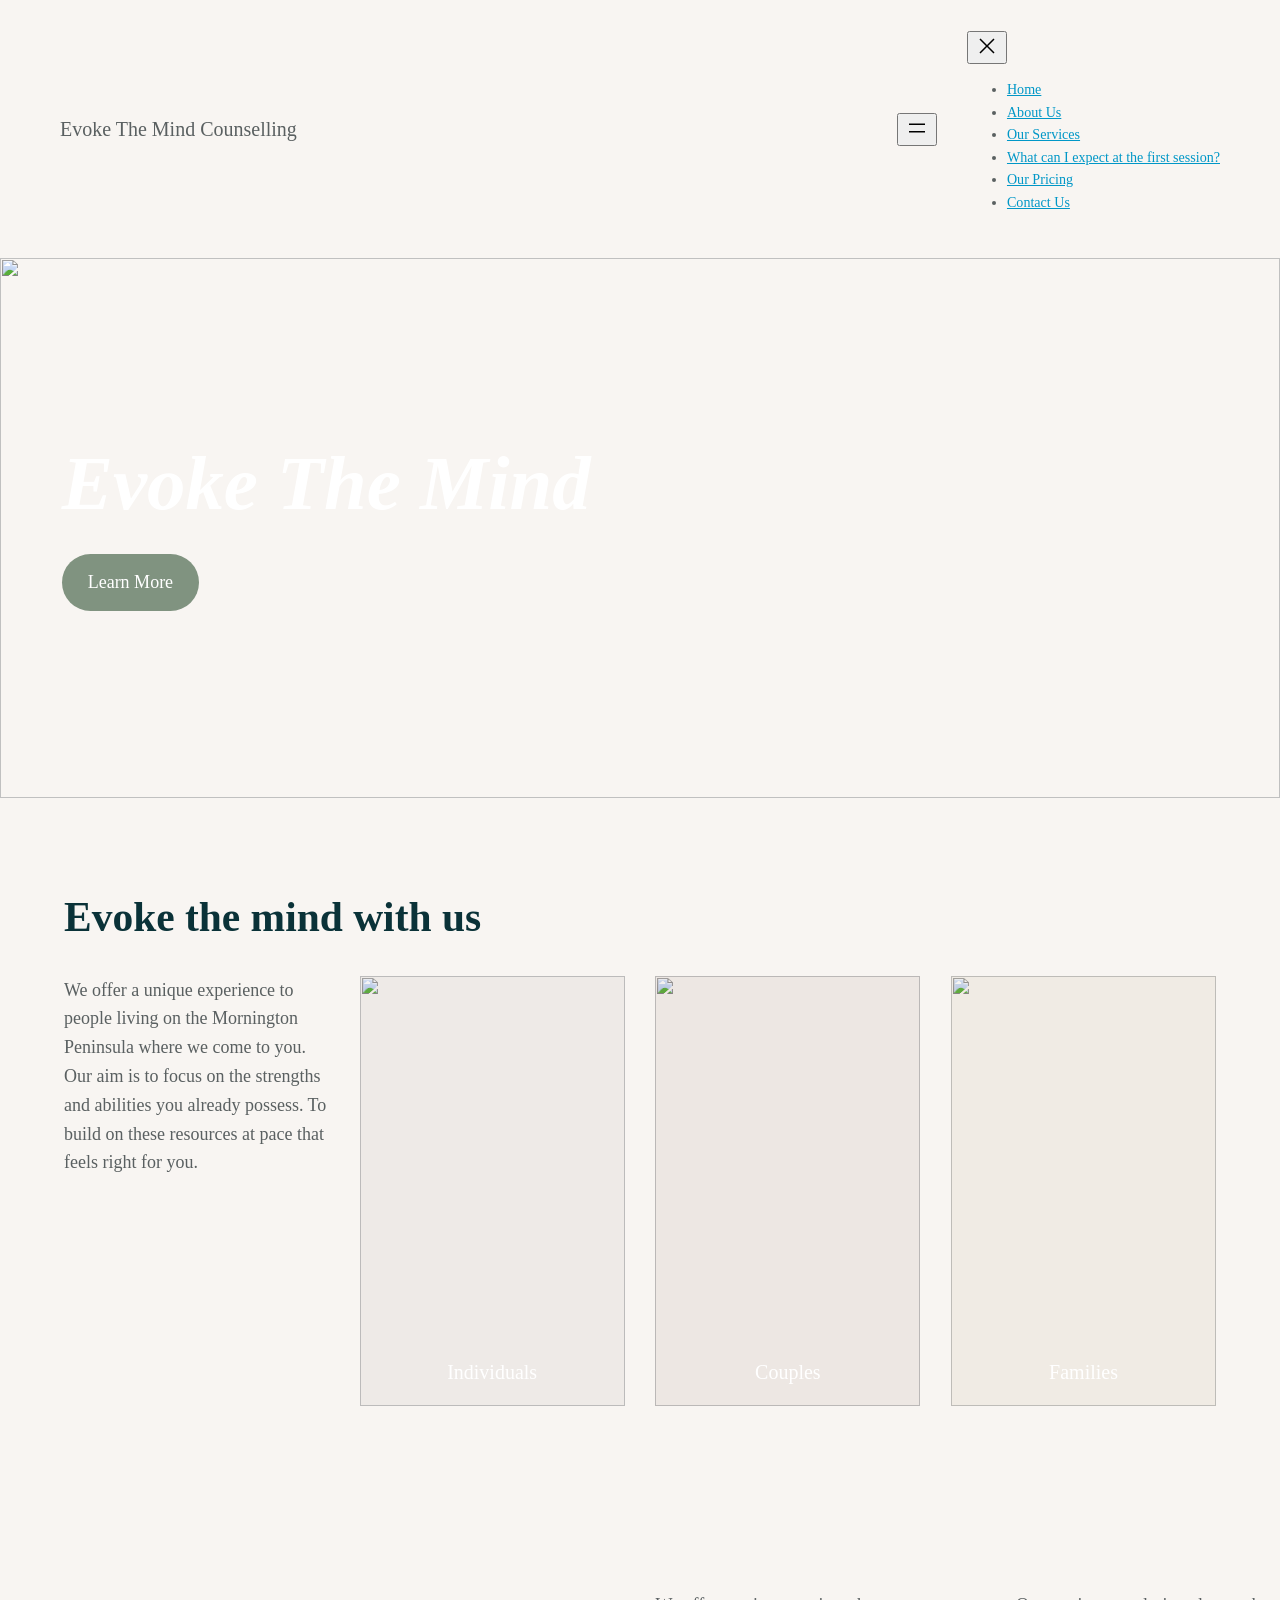
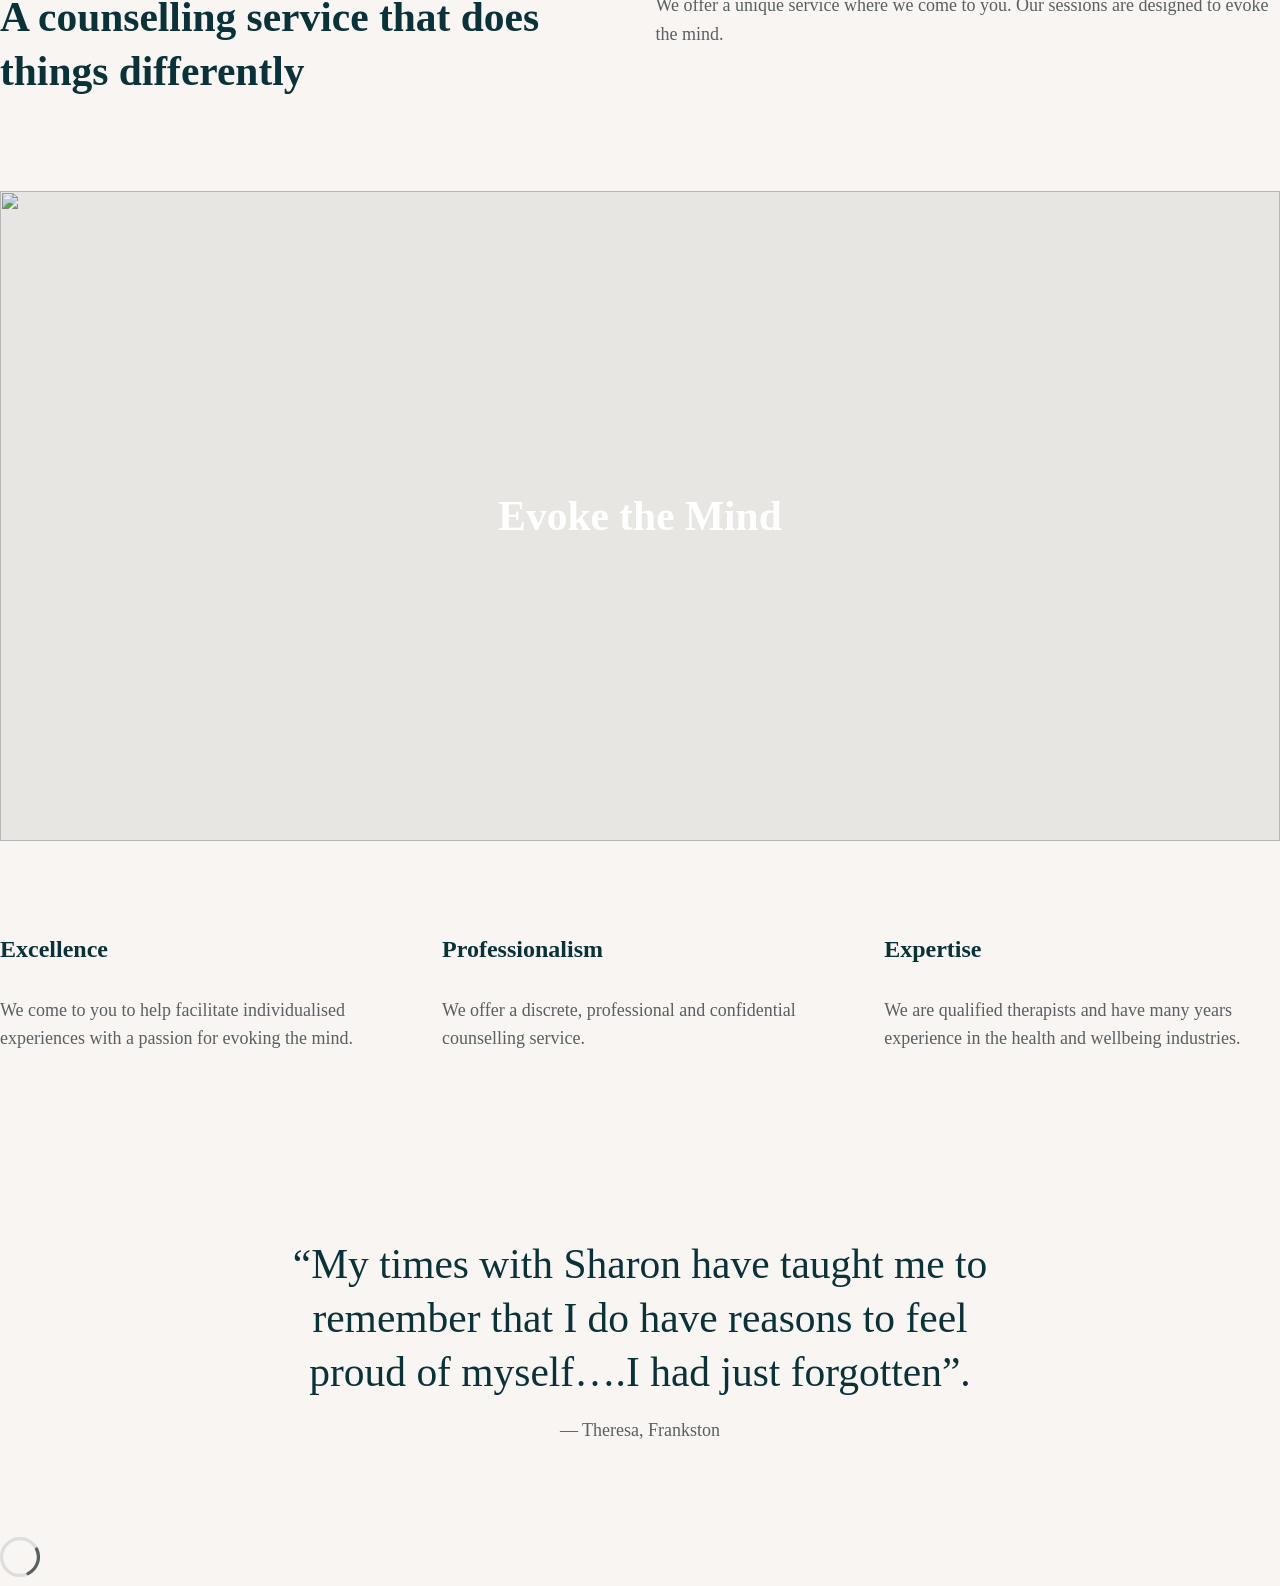
==== index.html @ 6a3d49d2 "Add files via upload" ====
<!DOCTYPE html>
<html lang="en-US">
<head><meta charset="UTF-8">
	
	<meta name="viewport" content="width=device-width, initial-scale=1">
<meta name="robots" content="max-image-preview:large">
<!-- Jetpack Site Verification Tags -->
<meta name="google-site-verification" content="./sitemap.xml">
<title>Evoke The Mind Counselling – Evoke the Mind</title>
<link rel="dns-prefetch" href="//secure.gravatar.com">
<link rel="dns-prefetch" href="//widgets.wp.com">
<link rel="dns-prefetch" href="//jetpack.wordpress.com">
<link rel="dns-prefetch" href="//s0.wp.com">
<link rel="dns-prefetch" href="//public-api.wordpress.com">
<link rel="dns-prefetch" href="//0.gravatar.com">
<link rel="dns-prefetch" href="//1.gravatar.com">
<link rel="dns-prefetch" href="//2.gravatar.com">
<link rel="preconnect" href="//i0.wp.com">
<link rel="preconnect" href="//c0.wp.com">
<link rel="alternate" type="application/rss+xml" title="Evoke The Mind Counselling » Feed" href="./feed/index.html">
<link rel="alternate" type="application/rss+xml" title="Evoke The Mind Counselling » Comments Feed" href="./comments/feed/index.html">
<style id="wp-img-auto-sizes-contain-inline-css">
img:is([sizes=auto i],[sizes^="auto," i]){contain-intrinsic-size:3000px 1500px}
/*# sourceURL=wp-img-auto-sizes-contain-inline-css */
</style>
<style id="wp-block-site-title-inline-css">
.wp-block-site-title{box-sizing:border-box}.wp-block-site-title :where(a){color:inherit;font-family:inherit;font-size:inherit;font-style:inherit;font-weight:inherit;letter-spacing:inherit;line-height:inherit;text-decoration:inherit}
/*# sourceURL=./wp-content/plugins/gutenberg/build/styles/block-library/site-title/style.min.css */
</style>
<style id="wp-block-navigation-link-inline-css">
.wp-block-navigation .wp-block-navigation-item__label{overflow-wrap:break-word}.wp-block-navigation .wp-block-navigation-item__description{display:none}.link-ui-tools{outline:1px solid #f0f0f0;padding:8px}.link-ui-block-inserter{padding-top:8px}.link-ui-block-inserter__back{margin-left:8px;text-transform:uppercase}
/*# sourceURL=./wp-content/plugins/gutenberg/build/styles/block-library/navigation-link/style.min.css */
</style>
<link rel="stylesheet" id="all-css-4fc3bfec54ec3cab486f445396d19e83" href="./wp-content/plugins/gutenberg/build/styles/block-library/navigation/style.min.css?m=1781685988" type="text/css" media="all">
<style id="wp-block-group-inline-css">
.wp-block-group{box-sizing:border-box}:where(.wp-block-group.wp-block-group-is-layout-constrained){position:relative}
/*# sourceURL=./wp-content/plugins/gutenberg/build/styles/block-library/group/style.min.css */
</style>
<style id="wp-block-heading-inline-css">
h1:where(.wp-block-heading).has-background,h2:where(.wp-block-heading).has-background,h3:where(.wp-block-heading).has-background,h4:where(.wp-block-heading).has-background,h5:where(.wp-block-heading).has-background,h6:where(.wp-block-heading).has-background{padding:1.25em 2.375em}h1.has-text-align-left[style*=writing-mode]:where([style*=vertical-lr]),h1.has-text-align-right[style*=writing-mode]:where([style*=vertical-rl]),h2.has-text-align-left[style*=writing-mode]:where([style*=vertical-lr]),h2.has-text-align-right[style*=writing-mode]:where([style*=vertical-rl]),h3.has-text-align-left[style*=writing-mode]:where([style*=vertical-lr]),h3.has-text-align-right[style*=writing-mode]:where([style*=vertical-rl]),h4.has-text-align-left[style*=writing-mode]:where([style*=vertical-lr]),h4.has-text-align-right[style*=writing-mode]:where([style*=vertical-rl]),h5.has-text-align-left[style*=writing-mode]:where([style*=vertical-lr]),h5.has-text-align-right[style*=writing-mode]:where([style*=vertical-rl]),h6.has-text-align-left[style*=writing-mode]:where([style*=vertical-lr]),h6.has-text-align-right[style*=writing-mode]:where([style*=vertical-rl]){rotate:180deg}
/*# sourceURL=./wp-content/plugins/gutenberg/build/styles/block-library/heading/style.min.css */
</style>
<style id="wp-block-button-inline-css">
.wp-block-button__link{align-content:center;box-sizing:border-box;cursor:pointer;display:inline-block;height:100%;text-align:center;word-break:break-word}.wp-block-button__link.aligncenter{text-align:center}.wp-block-button__link.alignright{text-align:right}:where(.wp-block-button__link){border-radius:9999px;box-shadow:none;padding:calc(.667em + 2px) calc(1.333em + 2px);text-decoration:none}.wp-block-button[style*=text-decoration] .wp-block-button__link{text-decoration:inherit}.wp-block-buttons>.wp-block-button.has-custom-width{max-width:none}.wp-block-buttons>.wp-block-button.has-custom-width .wp-block-button__link{width:100%}.wp-block-buttons>.wp-block-button.has-custom-font-size .wp-block-button__link{font-size:inherit}.wp-block-buttons>.wp-block-button[class*=wp-block-button__width]{width:calc(var(--wp--block-button--width)*1% - var(--wp--style--block-gap, .5em)*(1 - var(--wp--block-button--width)/100))}.wp-block-buttons>.wp-block-button.wp-block-button__width-25{width:calc(25% - var(--wp--style--block-gap, .5em)*.75)}.wp-block-buttons>.wp-block-button.wp-block-button__width-50{width:calc(50% - var(--wp--style--block-gap, .5em)*.5)}.wp-block-buttons>.wp-block-button.wp-block-button__width-75{width:calc(75% - var(--wp--style--block-gap, .5em)*.25)}.wp-block-buttons>.wp-block-button.wp-block-button__width-100{flex-basis:100%;width:100%}.wp-block-buttons.is-vertical>.wp-block-button[class*=wp-block-button__width]{width:calc(var(--wp--block-button--width)*1%)}.wp-block-buttons.is-vertical>.wp-block-button.wp-block-button__width-25{width:25%}.wp-block-buttons.is-vertical>.wp-block-button.wp-block-button__width-50{width:50%}.wp-block-buttons.is-vertical>.wp-block-button.wp-block-button__width-75{width:75%}.wp-block-button.is-style-squared,.wp-block-button__link.wp-block-button.is-style-squared{border-radius:0}.wp-block-button.no-border-radius,.wp-block-button__link.no-border-radius{border-radius:0!important}:root :where(.wp-block-button .wp-block-button__link.is-style-outline),:root :where(.wp-block-button.is-style-outline>.wp-block-button__link){border:2px solid;padding:.667em 1.333em}:root :where(.wp-block-button .wp-block-button__link.is-style-outline:not(.has-text-color)),:root :where(.wp-block-button.is-style-outline>.wp-block-button__link:not(.has-text-color)){color:currentColor}:root :where(.wp-block-button .wp-block-button__link.is-style-outline:not(.has-background)),:root :where(.wp-block-button.is-style-outline>.wp-block-button__link:not(.has-background)){background-color:transparent;background-image:none}
/*# sourceURL=./wp-content/plugins/gutenberg/build/styles/block-library/button/style.min.css */
</style>
<style id="wp-block-buttons-inline-css">
.wp-block-buttons{box-sizing:border-box}.wp-block-buttons.is-vertical{flex-direction:column}.wp-block-buttons.is-vertical>.wp-block-button:last-child{margin-bottom:0}.wp-block-buttons>.wp-block-button{display:inline-block;margin:0}.wp-block-buttons.is-content-justification-left{justify-content:flex-start}.wp-block-buttons.is-content-justification-left.is-vertical{align-items:flex-start}.wp-block-buttons.is-content-justification-center{justify-content:center}.wp-block-buttons.is-content-justification-center.is-vertical{align-items:center}.wp-block-buttons.is-content-justification-right{justify-content:flex-end}.wp-block-buttons.is-content-justification-right.is-vertical{align-items:flex-end}.wp-block-buttons.is-content-justification-space-between{justify-content:space-between}.wp-block-buttons.aligncenter{text-align:center}.wp-block-buttons:not(.is-content-justification-space-between,.is-content-justification-right,.is-content-justification-left,.is-content-justification-center) .wp-block-button.aligncenter{margin-left:auto;margin-right:auto;width:100%}.wp-block-buttons[style*=text-decoration] .wp-block-button,.wp-block-buttons[style*=text-decoration] .wp-block-button__link{text-decoration:inherit}.wp-block-buttons.has-custom-font-size .wp-block-button__link{font-size:inherit}.wp-block-buttons .wp-block-button__link{width:100%}.wp-block-button.aligncenter{text-align:center}
/*# sourceURL=./wp-content/plugins/gutenberg/build/styles/block-library/buttons/style.min.css */
</style>
<style id="wp-block-cover-inline-css">
.wp-block-cover,.wp-block-cover-image{align-items:center;background-position:50%;box-sizing:border-box;display:flex;justify-content:center;min-height:430px;overflow:hidden;overflow:clip;padding:1em;position:relative}.wp-block-cover .has-background-dim:not([class*=-background-color]),.wp-block-cover-image .has-background-dim:not([class*=-background-color]),.wp-block-cover-image.has-background-dim:not([class*=-background-color]),.wp-block-cover.has-background-dim:not([class*=-background-color]){background-color:#000}.wp-block-cover .has-background-dim.has-background-gradient,.wp-block-cover-image .has-background-dim.has-background-gradient{background-color:transparent}.wp-block-cover-image.has-background-dim:before,.wp-block-cover.has-background-dim:before{background-color:inherit;content:""}.wp-block-cover .wp-block-cover__background,.wp-block-cover .wp-block-cover__gradient-background,.wp-block-cover-image .wp-block-cover__background,.wp-block-cover-image .wp-block-cover__gradient-background,.wp-block-cover-image.has-background-dim:not(.has-background-gradient):before,.wp-block-cover.has-background-dim:not(.has-background-gradient):before{bottom:0;left:0;opacity:.5;position:absolute;right:0;top:0}.wp-block-cover-image.has-background-dim.has-background-dim-10 .wp-block-cover__background,.wp-block-cover-image.has-background-dim.has-background-dim-10 .wp-block-cover__gradient-background,.wp-block-cover-image.has-background-dim.has-background-dim-10:not(.has-background-gradient):before,.wp-block-cover.has-background-dim.has-background-dim-10 .wp-block-cover__background,.wp-block-cover.has-background-dim.has-background-dim-10 .wp-block-cover__gradient-background,.wp-block-cover.has-background-dim.has-background-dim-10:not(.has-background-gradient):before{opacity:.1}.wp-block-cover-image.has-background-dim.has-background-dim-20 .wp-block-cover__background,.wp-block-cover-image.has-background-dim.has-background-dim-20 .wp-block-cover__gradient-background,.wp-block-cover-image.has-background-dim.has-background-dim-20:not(.has-background-gradient):before,.wp-block-cover.has-background-dim.has-background-dim-20 .wp-block-cover__background,.wp-block-cover.has-background-dim.has-background-dim-20 .wp-block-cover__gradient-background,.wp-block-cover.has-background-dim.has-background-dim-20:not(.has-background-gradient):before{opacity:.2}.wp-block-cover-image.has-background-dim.has-background-dim-30 .wp-block-cover__background,.wp-block-cover-image.has-background-dim.has-background-dim-30 .wp-block-cover__gradient-background,.wp-block-cover-image.has-background-dim.has-background-dim-30:not(.has-background-gradient):before,.wp-block-cover.has-background-dim.has-background-dim-30 .wp-block-cover__background,.wp-block-cover.has-background-dim.has-background-dim-30 .wp-block-cover__gradient-background,.wp-block-cover.has-background-dim.has-background-dim-30:not(.has-background-gradient):before{opacity:.3}.wp-block-cover-image.has-background-dim.has-background-dim-40 .wp-block-cover__background,.wp-block-cover-image.has-background-dim.has-background-dim-40 .wp-block-cover__gradient-background,.wp-block-cover-image.has-background-dim.has-background-dim-40:not(.has-background-gradient):before,.wp-block-cover.has-background-dim.has-background-dim-40 .wp-block-cover__background,.wp-block-cover.has-background-dim.has-background-dim-40 .wp-block-cover__gradient-background,.wp-block-cover.has-background-dim.has-background-dim-40:not(.has-background-gradient):before{opacity:.4}.wp-block-cover-image.has-background-dim.has-background-dim-50 .wp-block-cover__background,.wp-block-cover-image.has-background-dim.has-background-dim-50 .wp-block-cover__gradient-background,.wp-block-cover-image.has-background-dim.has-background-dim-50:not(.has-background-gradient):before,.wp-block-cover.has-background-dim.has-background-dim-50 .wp-block-cover__background,.wp-block-cover.has-background-dim.has-background-dim-50 .wp-block-cover__gradient-background,.wp-block-cover.has-background-dim.has-background-dim-50:not(.has-background-gradient):before{opacity:.5}.wp-block-cover-image.has-background-dim.has-background-dim-60 .wp-block-cover__background,.wp-block-cover-image.has-background-dim.has-background-dim-60 .wp-block-cover__gradient-background,.wp-block-cover-image.has-background-dim.has-background-dim-60:not(.has-background-gradient):before,.wp-block-cover.has-background-dim.has-background-dim-60 .wp-block-cover__background,.wp-block-cover.has-background-dim.has-background-dim-60 .wp-block-cover__gradient-background,.wp-block-cover.has-background-dim.has-background-dim-60:not(.has-background-gradient):before{opacity:.6}.wp-block-cover-image.has-background-dim.has-background-dim-70 .wp-block-cover__background,.wp-block-cover-image.has-background-dim.has-background-dim-70 .wp-block-cover__gradient-background,.wp-block-cover-image.has-background-dim.has-background-dim-70:not(.has-background-gradient):before,.wp-block-cover.has-background-dim.has-background-dim-70 .wp-block-cover__background,.wp-block-cover.has-background-dim.has-background-dim-70 .wp-block-cover__gradient-background,.wp-block-cover.has-background-dim.has-background-dim-70:not(.has-background-gradient):before{opacity:.7}.wp-block-cover-image.has-background-dim.has-background-dim-80 .wp-block-cover__background,.wp-block-cover-image.has-background-dim.has-background-dim-80 .wp-block-cover__gradient-background,.wp-block-cover-image.has-background-dim.has-background-dim-80:not(.has-background-gradient):before,.wp-block-cover.has-background-dim.has-background-dim-80 .wp-block-cover__background,.wp-block-cover.has-background-dim.has-background-dim-80 .wp-block-cover__gradient-background,.wp-block-cover.has-background-dim.has-background-dim-80:not(.has-background-gradient):before{opacity:.8}.wp-block-cover-image.has-background-dim.has-background-dim-90 .wp-block-cover__background,.wp-block-cover-image.has-background-dim.has-background-dim-90 .wp-block-cover__gradient-background,.wp-block-cover-image.has-background-dim.has-background-dim-90:not(.has-background-gradient):before,.wp-block-cover.has-background-dim.has-background-dim-90 .wp-block-cover__background,.wp-block-cover.has-background-dim.has-background-dim-90 .wp-block-cover__gradient-background,.wp-block-cover.has-background-dim.has-background-dim-90:not(.has-background-gradient):before{opacity:.9}.wp-block-cover-image.has-background-dim.has-background-dim-100 .wp-block-cover__background,.wp-block-cover-image.has-background-dim.has-background-dim-100 .wp-block-cover__gradient-background,.wp-block-cover-image.has-background-dim.has-background-dim-100:not(.has-background-gradient):before,.wp-block-cover.has-background-dim.has-background-dim-100 .wp-block-cover__background,.wp-block-cover.has-background-dim.has-background-dim-100 .wp-block-cover__gradient-background,.wp-block-cover.has-background-dim.has-background-dim-100:not(.has-background-gradient):before{opacity:1}.wp-block-cover .wp-block-cover__background.has-background-dim.has-background-dim-0,.wp-block-cover .wp-block-cover__gradient-background.has-background-dim.has-background-dim-0,.wp-block-cover-image .wp-block-cover__background.has-background-dim.has-background-dim-0,.wp-block-cover-image .wp-block-cover__gradient-background.has-background-dim.has-background-dim-0{opacity:0}.wp-block-cover .wp-block-cover__background.has-background-dim.has-background-dim-10,.wp-block-cover .wp-block-cover__gradient-background.has-background-dim.has-background-dim-10,.wp-block-cover-image .wp-block-cover__background.has-background-dim.has-background-dim-10,.wp-block-cover-image .wp-block-cover__gradient-background.has-background-dim.has-background-dim-10{opacity:.1}.wp-block-cover .wp-block-cover__background.has-background-dim.has-background-dim-20,.wp-block-cover .wp-block-cover__gradient-background.has-background-dim.has-background-dim-20,.wp-block-cover-image .wp-block-cover__background.has-background-dim.has-background-dim-20,.wp-block-cover-image .wp-block-cover__gradient-background.has-background-dim.has-background-dim-20{opacity:.2}.wp-block-cover .wp-block-cover__background.has-background-dim.has-background-dim-30,.wp-block-cover .wp-block-cover__gradient-background.has-background-dim.has-background-dim-30,.wp-block-cover-image .wp-block-cover__background.has-background-dim.has-background-dim-30,.wp-block-cover-image .wp-block-cover__gradient-background.has-background-dim.has-background-dim-30{opacity:.3}.wp-block-cover .wp-block-cover__background.has-background-dim.has-background-dim-40,.wp-block-cover .wp-block-cover__gradient-background.has-background-dim.has-background-dim-40,.wp-block-cover-image .wp-block-cover__background.has-background-dim.has-background-dim-40,.wp-block-cover-image .wp-block-cover__gradient-background.has-background-dim.has-background-dim-40{opacity:.4}.wp-block-cover .wp-block-cover__background.has-background-dim.has-background-dim-50,.wp-block-cover .wp-block-cover__gradient-background.has-background-dim.has-background-dim-50,.wp-block-cover-image .wp-block-cover__background.has-background-dim.has-background-dim-50,.wp-block-cover-image .wp-block-cover__gradient-background.has-background-dim.has-background-dim-50{opacity:.5}.wp-block-cover .wp-block-cover__background.has-background-dim.has-background-dim-60,.wp-block-cover .wp-block-cover__gradient-background.has-background-dim.has-background-dim-60,.wp-block-cover-image .wp-block-cover__background.has-background-dim.has-background-dim-60,.wp-block-cover-image .wp-block-cover__gradient-background.has-background-dim.has-background-dim-60{opacity:.6}.wp-block-cover .wp-block-cover__background.has-background-dim.has-background-dim-70,.wp-block-cover .wp-block-cover__gradient-background.has-background-dim.has-background-dim-70,.wp-block-cover-image .wp-block-cover__background.has-background-dim.has-background-dim-70,.wp-block-cover-image .wp-block-cover__gradient-background.has-background-dim.has-background-dim-70{opacity:.7}.wp-block-cover .wp-block-cover__background.has-background-dim.has-background-dim-80,.wp-block-cover .wp-block-cover__gradient-background.has-background-dim.has-background-dim-80,.wp-block-cover-image .wp-block-cover__background.has-background-dim.has-background-dim-80,.wp-block-cover-image .wp-block-cover__gradient-background.has-background-dim.has-background-dim-80{opacity:.8}.wp-block-cover .wp-block-cover__background.has-background-dim.has-background-dim-90,.wp-block-cover .wp-block-cover__gradient-background.has-background-dim.has-background-dim-90,.wp-block-cover-image .wp-block-cover__background.has-background-dim.has-background-dim-90,.wp-block-cover-image .wp-block-cover__gradient-background.has-background-dim.has-background-dim-90{opacity:.9}.wp-block-cover .wp-block-cover__background.has-background-dim.has-background-dim-100,.wp-block-cover .wp-block-cover__gradient-background.has-background-dim.has-background-dim-100,.wp-block-cover-image .wp-block-cover__background.has-background-dim.has-background-dim-100,.wp-block-cover-image .wp-block-cover__gradient-background.has-background-dim.has-background-dim-100{opacity:1}.wp-block-cover-image.alignleft,.wp-block-cover-image.alignright,.wp-block-cover.alignleft,.wp-block-cover.alignright{max-width:420px;width:100%}.wp-block-cover-image.aligncenter,.wp-block-cover-image.alignleft,.wp-block-cover-image.alignright,.wp-block-cover.aligncenter,.wp-block-cover.alignleft,.wp-block-cover.alignright{display:flex}.wp-block-cover .wp-block-cover__inner-container,.wp-block-cover-image .wp-block-cover__inner-container{color:inherit;position:relative;width:100%}.wp-block-cover-image.is-position-top-left,.wp-block-cover.is-position-top-left{align-items:flex-start;justify-content:flex-start}.wp-block-cover-image.is-position-top-center,.wp-block-cover.is-position-top-center{align-items:flex-start;justify-content:center}.wp-block-cover-image.is-position-top-right,.wp-block-cover.is-position-top-right{align-items:flex-start;justify-content:flex-end}.wp-block-cover-image.is-position-center-left,.wp-block-cover.is-position-center-left{align-items:center;justify-content:flex-start}.wp-block-cover-image.is-position-center-center,.wp-block-cover.is-position-center-center{align-items:center;justify-content:center}.wp-block-cover-image.is-position-center-right,.wp-block-cover.is-position-center-right{align-items:center;justify-content:flex-end}.wp-block-cover-image.is-position-bottom-left,.wp-block-cover.is-position-bottom-left{align-items:flex-end;justify-content:flex-start}.wp-block-cover-image.is-position-bottom-center,.wp-block-cover.is-position-bottom-center{align-items:flex-end;justify-content:center}.wp-block-cover-image.is-position-bottom-right,.wp-block-cover.is-position-bottom-right{align-items:flex-end;justify-content:flex-end}.wp-block-cover-image.has-custom-content-position.has-custom-content-position .wp-block-cover__inner-container,.wp-block-cover.has-custom-content-position.has-custom-content-position .wp-block-cover__inner-container{margin:0}.wp-block-cover-image.has-custom-content-position.has-custom-content-position.is-position-bottom-left .wp-block-cover__inner-container,.wp-block-cover-image.has-custom-content-position.has-custom-content-position.is-position-bottom-right .wp-block-cover__inner-container,.wp-block-cover-image.has-custom-content-position.has-custom-content-position.is-position-center-left .wp-block-cover__inner-container,.wp-block-cover-image.has-custom-content-position.has-custom-content-position.is-position-center-right .wp-block-cover__inner-container,.wp-block-cover-image.has-custom-content-position.has-custom-content-position.is-position-top-left .wp-block-cover__inner-container,.wp-block-cover-image.has-custom-content-position.has-custom-content-position.is-position-top-right .wp-block-cover__inner-container,.wp-block-cover.has-custom-content-position.has-custom-content-position.is-position-bottom-left .wp-block-cover__inner-container,.wp-block-cover.has-custom-content-position.has-custom-content-position.is-position-bottom-right .wp-block-cover__inner-container,.wp-block-cover.has-custom-content-position.has-custom-content-position.is-position-center-left .wp-block-cover__inner-container,.wp-block-cover.has-custom-content-position.has-custom-content-position.is-position-center-right .wp-block-cover__inner-container,.wp-block-cover.has-custom-content-position.has-custom-content-position.is-position-top-left .wp-block-cover__inner-container,.wp-block-cover.has-custom-content-position.has-custom-content-position.is-position-top-right .wp-block-cover__inner-container{margin:0;width:auto}.wp-block-cover .wp-block-cover__image-background,.wp-block-cover video.wp-block-cover__video-background,.wp-block-cover-image .wp-block-cover__image-background,.wp-block-cover-image video.wp-block-cover__video-background{border:none;bottom:0;box-shadow:none;height:100%;left:0;margin:0;max-height:none;max-width:none;-o-object-fit:cover;object-fit:cover;outline:none;padding:0;position:absolute;right:0;top:0;width:100%}.wp-block-cover .wp-block-cover__embed-background,.wp-block-cover-image .wp-block-cover__embed-background{border:none;bottom:0;box-shadow:none;height:100%;left:0;margin:0;max-height:none;max-width:none;outline:none;padding:0;pointer-events:none;position:absolute;right:0;top:0;width:100%}.wp-block-cover .wp-block-cover__embed-background .wp-block-embed__wrapper,.wp-block-cover-image .wp-block-cover__embed-background .wp-block-embed__wrapper{bottom:0;height:100%;left:0;margin:0;padding:0;position:absolute;right:0;top:0;width:100%}.wp-block-cover .wp-block-cover__embed-background .wp-block-embed__wrapper iframe,.wp-block-cover .wp-block-cover__embed-background iframe,.wp-block-cover-image .wp-block-cover__embed-background .wp-block-embed__wrapper iframe,.wp-block-cover-image .wp-block-cover__embed-background iframe{height:100vh;left:50%;min-height:100%;min-width:100%;pointer-events:none;position:absolute;top:50%;transform:translate(-50%,-50%);width:100vw}.wp-block-cover-image.has-parallax,.wp-block-cover.has-parallax,.wp-block-cover__image-background.has-parallax,video.wp-block-cover__video-background.has-parallax{background-attachment:fixed;background-repeat:no-repeat;background-size:cover}@supports (-webkit-touch-callout:inherit){.wp-block-cover-image.has-parallax,.wp-block-cover.has-parallax,.wp-block-cover__image-background.has-parallax,video.wp-block-cover__video-background.has-parallax{background-attachment:scroll}}@media (prefers-reduced-motion:reduce){.wp-block-cover-image.has-parallax,.wp-block-cover.has-parallax,.wp-block-cover__image-background.has-parallax,video.wp-block-cover__video-background.has-parallax{background-attachment:scroll}}.wp-block-cover-image.is-repeated,.wp-block-cover.is-repeated,.wp-block-cover__image-background.is-repeated,video.wp-block-cover__video-background.is-repeated{background-repeat:repeat;background-size:auto}.wp-block-cover-image-text,.wp-block-cover-image-text a,.wp-block-cover-image-text a:active,.wp-block-cover-image-text a:focus,.wp-block-cover-image-text a:hover,.wp-block-cover-text,.wp-block-cover-text a,.wp-block-cover-text a:active,.wp-block-cover-text a:focus,.wp-block-cover-text a:hover,section.wp-block-cover-image h2,section.wp-block-cover-image h2 a,section.wp-block-cover-image h2 a:active,section.wp-block-cover-image h2 a:focus,section.wp-block-cover-image h2 a:hover{color:#fff}.wp-block-cover-image .wp-block-cover.has-left-content{justify-content:flex-start}.wp-block-cover-image .wp-block-cover.has-right-content{justify-content:flex-end}.wp-block-cover-image.has-left-content .wp-block-cover-image-text,.wp-block-cover.has-left-content .wp-block-cover-text,section.wp-block-cover-image.has-left-content>h2{margin-left:0;text-align:left}.wp-block-cover-image.has-right-content .wp-block-cover-image-text,.wp-block-cover.has-right-content .wp-block-cover-text,section.wp-block-cover-image.has-right-content>h2{margin-right:0;text-align:right}.wp-block-cover .wp-block-cover-text,.wp-block-cover-image .wp-block-cover-image-text,section.wp-block-cover-image>h2{font-size:2em;line-height:1.25;margin-bottom:0;max-width:840px;padding:.44em;text-align:center;z-index:1}:where(.wp-block-cover-image:not(.has-text-color)),:where(.wp-block-cover:not(.has-text-color)){color:#fff}:where(.wp-block-cover-image.is-light:not(.has-text-color)),:where(.wp-block-cover.is-light:not(.has-text-color)){color:#000}:root :where(.wp-block-cover h1:not(.has-text-color)),:root :where(.wp-block-cover h2:not(.has-text-color)),:root :where(.wp-block-cover h3:not(.has-text-color)),:root :where(.wp-block-cover h4:not(.has-text-color)),:root :where(.wp-block-cover h5:not(.has-text-color)),:root :where(.wp-block-cover h6:not(.has-text-color)),:root :where(.wp-block-cover p:not(.has-text-color)){color:inherit}body:not(.editor-styles-wrapper) .wp-block-cover:not(.wp-block-cover:has(.wp-block-cover__background+.wp-block-cover__inner-container)) .wp-block-cover__video-background{z-index:0}body:not(.editor-styles-wrapper) .wp-block-cover:not(.wp-block-cover:has(.wp-block-cover__background+.wp-block-cover__inner-container)) .wp-block-cover__embed-background{z-index:0}body:not(.editor-styles-wrapper) .wp-block-cover:not(.wp-block-cover:has(.wp-block-cover__background+.wp-block-cover__inner-container)) .wp-block-cover__image-background{z-index:0}body:not(.editor-styles-wrapper) .wp-block-cover:not(.wp-block-cover:has(.wp-block-cover__background+.wp-block-cover__inner-container)) .wp-block-cover__background,body:not(.editor-styles-wrapper) .wp-block-cover:not(.wp-block-cover:has(.wp-block-cover__background+.wp-block-cover__inner-container)) .wp-block-cover__gradient-background,body:not(.editor-styles-wrapper) .wp-block-cover:not(.wp-block-cover:has(.wp-block-cover__background+.wp-block-cover__inner-container)).has-background-dim:not(.has-background-gradient):before{z-index:1}body:not(.editor-styles-wrapper) .wp-block-cover:not(.wp-block-cover:has(.wp-block-cover__background+.wp-block-cover__inner-container)) .wp-block-cover__inner-container{z-index:1}.has-modal-open body:not(.editor-styles-wrapper) .wp-block-cover:not(.wp-block-cover:has(.wp-block-cover__background+.wp-block-cover__inner-container)) .wp-block-cover__inner-container{z-index:auto}
/*# sourceURL=./wp-content/plugins/gutenberg/build/styles/block-library/cover/style.min.css */
</style>
<style id="wp-block-paragraph-inline-css">
.is-small-text{font-size:.875em}.is-regular-text{font-size:1em}.is-large-text{font-size:2.25em}.is-larger-text{font-size:3em}.has-drop-cap:not(:focus):first-letter{float:left;font-size:8.4em;font-style:normal;font-weight:100;line-height:.68;margin:.05em .1em 0 0;text-transform:uppercase}body.rtl .has-drop-cap:not(:focus):first-letter{float:none;margin-left:.1em}p.has-drop-cap.has-background{overflow:hidden}:root :where(p.has-background){padding:1.25em 2.375em}:where(p.has-text-color:not(.has-link-color)) a{color:inherit}p.has-text-align-left[style*="writing-mode:vertical-lr"],p.has-text-align-right[style*="writing-mode:vertical-rl"]{rotate:180deg}
/*# sourceURL=./wp-content/plugins/gutenberg/build/styles/block-library/paragraph/style.min.css */
</style>
<style id="wp-block-columns-inline-css">
.wp-block-columns{box-sizing:border-box;display:flex;flex-wrap:wrap!important}@media (min-width:782px){.wp-block-columns{flex-wrap:nowrap!important}}.wp-block-columns{align-items:normal!important}.wp-block-columns.are-vertically-aligned-top{align-items:flex-start}.wp-block-columns.are-vertically-aligned-center{align-items:center}.wp-block-columns.are-vertically-aligned-bottom{align-items:flex-end}@media (max-width:781px){.wp-block-columns:not(.is-not-stacked-on-mobile)>.wp-block-column{flex-basis:100%!important}}@media (min-width:782px){.wp-block-columns:not(.is-not-stacked-on-mobile)>.wp-block-column{flex-basis:0;flex-grow:1}.wp-block-columns:not(.is-not-stacked-on-mobile)>.wp-block-column[style*=flex-basis]{flex-grow:0}}.wp-block-columns.is-not-stacked-on-mobile{flex-wrap:nowrap!important}.wp-block-columns.is-not-stacked-on-mobile>.wp-block-column{flex-basis:0;flex-grow:1}.wp-block-columns.is-not-stacked-on-mobile>.wp-block-column[style*=flex-basis]{flex-grow:0}:where(.wp-block-columns){margin-bottom:1.75em}:where(.wp-block-columns.has-background){padding:1.25em 2.375em}.wp-block-column{flex-grow:1;min-width:0;overflow-wrap:break-word;word-break:break-word}.wp-block-column.is-vertically-aligned-top{align-self:flex-start}.wp-block-column.is-vertically-aligned-center{align-self:center}.wp-block-column.is-vertically-aligned-bottom{align-self:flex-end}.wp-block-column.is-vertically-aligned-stretch{align-self:stretch}.wp-block-column.is-vertically-aligned-bottom,.wp-block-column.is-vertically-aligned-center,.wp-block-column.is-vertically-aligned-top{width:100%}
/*# sourceURL=./wp-content/plugins/gutenberg/build/styles/block-library/columns/style.min.css */
</style>
<style id="wp-emoji-styles-inline-css">

	img.wp-smiley, img.emoji {
		display: inline !important;
		border: none !important;
		box-shadow: none !important;
		height: 1em !important;
		width: 1em !important;
		margin: 0 0.07em !important;
		vertical-align: -0.1em !important;
		background: none !important;
		padding: 0 !important;
	}
/*# sourceURL=wp-emoji-styles-inline-css */
</style>
<style id="wp-block-library-inline-css">
:root{--wp-block-synced-color:#7a00df;--wp-block-synced-color--rgb:122,0,223;--wp-bound-block-color:var(--wp-block-synced-color);--wp-editor-canvas-background:#ddd;--wp-admin-theme-color:#007cba;--wp-admin-theme-color--rgb:0,124,186;--wp-admin-theme-color-darker-10:#006ba1;--wp-admin-theme-color-darker-10--rgb:0,107,160.5;--wp-admin-theme-color-darker-20:#005a87;--wp-admin-theme-color-darker-20--rgb:0,90,135;--wp-admin-border-width-focus:2px}@media (min-resolution:192dpi){:root{--wp-admin-border-width-focus:1.5px}}.wp-element-button{cursor:pointer}:root .has-very-light-gray-background-color{background-color:#eee}:root .has-very-dark-gray-background-color{background-color:#313131}:root .has-very-light-gray-color{color:#eee}:root .has-very-dark-gray-color{color:#313131}:root .has-vivid-green-cyan-to-vivid-cyan-blue-gradient-background{background:linear-gradient(135deg,#00d084,#0693e3)}:root .has-purple-crush-gradient-background{background:linear-gradient(135deg,#34e2e4,#4721fb 50%,#ab1dfe)}:root .has-hazy-dawn-gradient-background{background:linear-gradient(135deg,#faaca8,#dad0ec)}:root .has-subdued-olive-gradient-background{background:linear-gradient(135deg,#fafae1,#67a671)}:root .has-atomic-cream-gradient-background{background:linear-gradient(135deg,#fdd79a,#004a59)}:root .has-nightshade-gradient-background{background:linear-gradient(135deg,#330968,#31cdcf)}:root .has-midnight-gradient-background{background:linear-gradient(135deg,#020381,#2874fc)}:root{--wp--preset--font-size--normal:16px;--wp--preset--font-size--huge:42px}.has-regular-font-size{font-size:1em}.has-larger-font-size{font-size:2.625em}.has-normal-font-size{font-size:var(--wp--preset--font-size--normal)}.has-huge-font-size{font-size:var(--wp--preset--font-size--huge)}:root .has-text-align-center{text-align:center}:root .has-text-align-left{text-align:left}:root .has-text-align-right{text-align:right}.has-fit-text{white-space:nowrap!important}#end-resizable-editor-section{display:none}.aligncenter{clear:both}.items-justified-left{justify-content:flex-start}.items-justified-center{justify-content:center}.items-justified-right{justify-content:flex-end}.items-justified-space-between{justify-content:space-between}.screen-reader-text{word-wrap:normal!important;border:0;clip-path:inset(50%);height:1px;margin:-1px;overflow:hidden;padding:0;position:absolute;width:1px;word-break:normal!important}.screen-reader-text:focus{background-color:#ddd;clip-path:none;color:#444;display:block;font-size:1em;height:auto;left:5px;line-height:normal;padding:15px 23px 14px;text-decoration:none;top:5px;width:auto;z-index:100000}html :where(.has-border-color){border-style:solid}html :where([style^=border-color],[style*=";border-color"],[style*="; border-color"]){border-style:solid}html :where([style^=border-top-color],[style*=";border-top-color"],[style*="; border-top-color"]){border-top-style:solid}html :where([style^=border-right-color],[style*=";border-right-color"],[style*="; border-right-color"]){border-right-style:solid}html :where([style^=border-bottom-color],[style*=";border-bottom-color"],[style*="; border-bottom-color"]){border-bottom-style:solid}html :where([style^=border-left-color],[style*=";border-left-color"],[style*="; border-left-color"]){border-left-style:solid}html :where([style^=border-width],[style*=";border-width"],[style*="; border-width"]){border-style:solid}html :where([style^=border-top-width],[style*=";border-top-width"],[style*="; border-top-width"]){border-top-style:solid}html :where([style^=border-right-width],[style*=";border-right-width"],[style*="; border-right-width"]){border-right-style:solid}html :where([style^=border-bottom-width],[style*=";border-bottom-width"],[style*="; border-bottom-width"]){border-bottom-style:solid}html :where([style^=border-left-width],[style*=";border-left-width"],[style*="; border-left-width"]){border-left-style:solid}html :where(img[class*=wp-image-]){height:auto;max-width:100%}:where(figure){margin:0 0 1em}html :where(.is-position-sticky){--wp-admin--admin-bar--position-offset:var(--wp-admin--admin-bar--height,0px)}@media screen and (max-width:600px){html :where(.is-position-sticky){--wp-admin--admin-bar--position-offset:0px}}
.has-text-align-justify{text-align:justify;}
/*# sourceURL=wp-block-library-inline-css */
</style>
<link rel="stylesheet" id="all-css-d0efecc631b2053572651224ae32bec2" href="./_static/index.html?-eJydy8ENgCAMAMCFRIQYfBlnqdAACVZCi6xvXMH736jK3yRIomvpMRPr2OABgaaQEpDHoM_eS9AVRLARK07QMMyeeRo/OoYsXz6u3Wzr4pxx1r4VHDKQ" type="text/css" media="all">
<style id="wp-block-template-skip-link-inline-css">
/*! This file is auto-generated */
.skip-link.screen-reader-text{border:0;clip-path:inset(50%);height:1px;margin:-1px;overflow:hidden;padding:0;position:absolute!important;width:1px;word-wrap:normal!important;word-break:normal!important}.skip-link.screen-reader-text:focus{background-color:#eee;clip-path:none;color:#444;display:block;font-size:1em;height:auto;left:5px;line-height:normal;padding:15px 23px 14px;text-decoration:none;top:5px;width:auto;z-index:100000}
/*# sourceURL=/wp-includes/css/wp-block-template-skip-link.min.css */
</style>
<link rel="stylesheet" id="all-css-2e815256f4cfde018da05ea2c9d77957" href="./wp-content/plugins/gravatar-enhanced/build/patterns-view.css?m=1740661622" type="text/css" media="all">
<style id="global-styles-inline-css">
:root{--wp--preset--aspect-ratio--square: 1;--wp--preset--aspect-ratio--4-3: 4/3;--wp--preset--aspect-ratio--3-4: 3/4;--wp--preset--aspect-ratio--3-2: 3/2;--wp--preset--aspect-ratio--2-3: 2/3;--wp--preset--aspect-ratio--16-9: 16/9;--wp--preset--aspect-ratio--9-16: 9/16;--wp--preset--color--black: #000000;--wp--preset--color--cyan-bluish-gray: #abb8c3;--wp--preset--color--white: #ffffff;--wp--preset--color--pale-pink: #f78da7;--wp--preset--color--vivid-red: #cf2e2e;--wp--preset--color--luminous-vivid-orange: #ff6900;--wp--preset--color--luminous-vivid-amber: #fcb900;--wp--preset--color--light-green-cyan: #7bdcb5;--wp--preset--color--vivid-green-cyan: #00d084;--wp--preset--color--pale-cyan-blue: #8ed1fc;--wp--preset--color--vivid-cyan-blue: #0693e3;--wp--preset--color--vivid-purple: #9b51e0;--wp--preset--color--primary: #0097c7;--wp--preset--color--secondary: #5a6061;--wp--preset--color--foreground: #0a3238;--wp--preset--color--background: #ffffff;--wp--preset--color--tertiary: #f8f5f2;--wp--preset--gradient--vivid-cyan-blue-to-vivid-purple: linear-gradient(135deg,rgb(6,147,227) 0%,rgb(155,81,224) 100%);--wp--preset--gradient--light-green-cyan-to-vivid-green-cyan: linear-gradient(135deg,rgb(122,220,180) 0%,rgb(0,208,130) 100%);--wp--preset--gradient--luminous-vivid-amber-to-luminous-vivid-orange: linear-gradient(135deg,rgb(252,185,0) 0%,rgb(255,105,0) 100%);--wp--preset--gradient--luminous-vivid-orange-to-vivid-red: linear-gradient(135deg,rgb(255,105,0) 0%,rgb(207,46,46) 100%);--wp--preset--gradient--very-light-gray-to-cyan-bluish-gray: linear-gradient(135deg,rgb(238,238,238) 0%,rgb(169,184,195) 100%);--wp--preset--gradient--cool-to-warm-spectrum: linear-gradient(135deg,rgb(74,234,220) 0%,rgb(151,120,209) 20%,rgb(207,42,186) 40%,rgb(238,44,130) 60%,rgb(251,105,98) 80%,rgb(254,248,76) 100%);--wp--preset--gradient--blush-light-purple: linear-gradient(135deg,rgb(255,206,236) 0%,rgb(152,150,240) 100%);--wp--preset--gradient--blush-bordeaux: linear-gradient(135deg,rgb(254,205,165) 0%,rgb(254,45,45) 50%,rgb(107,0,62) 100%);--wp--preset--gradient--luminous-dusk: linear-gradient(135deg,rgb(255,203,112) 0%,rgb(199,81,192) 50%,rgb(65,88,208) 100%);--wp--preset--gradient--pale-ocean: linear-gradient(135deg,rgb(255,245,203) 0%,rgb(182,227,212) 50%,rgb(51,167,181) 100%);--wp--preset--gradient--electric-grass: linear-gradient(135deg,rgb(202,248,128) 0%,rgb(113,206,126) 100%);--wp--preset--gradient--midnight: linear-gradient(135deg,rgb(2,3,129) 0%,rgb(40,116,252) 100%);--wp--preset--font-size--small: clamp(0.868rem, 0.868rem + ((1vw - 0.2rem) * 0.331), 1.042rem);--wp--preset--font-size--medium: clamp(1.042rem, 1.042rem + ((1vw - 0.2rem) * 0.396), 1.25rem);--wp--preset--font-size--large: clamp(1.25rem, 1.25rem + ((1vw - 0.2rem) * 0.476), 1.5rem);--wp--preset--font-size--x-large: clamp(1.5rem, 1.5rem + ((1vw - 0.2rem) * 0.571), 1.8rem);--wp--preset--font-size--xx-large: clamp(1.8rem, 1.8rem + ((1vw - 0.2rem) * 1.509), 2.592rem);--wp--preset--font-size--xxx-large: clamp(2.592rem, 2.592rem + ((1vw - 0.2rem) * 2.171), 3.732rem);--wp--preset--font-size--huge: clamp(2.592rem, 2.592rem + ((1vw - 0.2rem) * 4.206), 4.8rem);--wp--preset--font-family--system-font: -apple-system,BlinkMacSystemFont,"Segoe UI",Roboto,Oxygen-Sans,Ubuntu,Cantarell,"Helvetica Neue",sans-serif;--wp--preset--font-family--figtree: Figtree;--wp--preset--spacing--20: 0.44rem;--wp--preset--spacing--30: 0.5rem;--wp--preset--spacing--40: 1rem;--wp--preset--spacing--50: clamp(1.5rem, 2.4096386vw, 2.0rem);--wp--preset--spacing--60: clamp(1.5rem, 3.6144578vw, 3.0rem);--wp--preset--spacing--70: clamp(2.0rem, 4.8192771vw, 4.0rem);--wp--preset--spacing--80: clamp(3.0rem, 7.2289157vw, 6.0rem);--wp--preset--shadow--natural: 6px 6px 9px rgba(0, 0, 0, 0.2);--wp--preset--shadow--deep: 12px 12px 50px rgba(0, 0, 0, 0.4);--wp--preset--shadow--sharp: 6px 6px 0px rgba(0, 0, 0, 0.2);--wp--preset--shadow--outlined: 6px 6px 0px -3px rgb(255, 255, 255), 6px 6px rgb(0, 0, 0);--wp--preset--shadow--crisp: 6px 6px 0px rgb(0, 0, 0);}.wp-block-button{--wp--preset--dimension--25: 25%;--wp--preset--dimension--50: 50%;--wp--preset--dimension--75: 75%;--wp--preset--dimension--100: 100%;}:root { --wp--style--global--content-size: 700px;--wp--style--global--wide-size: 1160px; }:where(body) { margin: 0; }.wp-site-blocks { padding-top: var(--wp--style--root--padding-top); padding-bottom: var(--wp--style--root--padding-bottom); }.has-global-padding { padding-right: var(--wp--style--root--padding-right); padding-left: var(--wp--style--root--padding-left); }.has-global-padding > .alignfull { margin-right: calc(var(--wp--style--root--padding-right) * -1); margin-left: calc(var(--wp--style--root--padding-left) * -1); }.has-global-padding :where(:not(.alignfull.is-layout-flow) > .has-global-padding:not(.wp-block-block, .alignfull)) { padding-right: 0; padding-left: 0; }.has-global-padding :where(:not(.alignfull.is-layout-flow) > .has-global-padding:not(.wp-block-block, .alignfull)) > .alignfull { margin-left: 0; margin-right: 0; }.wp-site-blocks > .alignleft { float: left; margin-right: 2em; }.wp-site-blocks > .alignright { float: right; margin-left: 2em; }.wp-site-blocks > .aligncenter { justify-content: center; margin-left: auto; margin-right: auto; }:where(.wp-site-blocks) > * { margin-block-start: var(--wp--preset--spacing--50); margin-block-end: 0; }:where(.wp-site-blocks) > :first-child { margin-block-start: 0; }:where(.wp-site-blocks) > :last-child { margin-block-end: 0; }:root { --wp--style--block-gap: var(--wp--preset--spacing--50); }:root :where(.is-layout-flow) > :first-child{margin-block-start: 0;}:root :where(.is-layout-flow) > :last-child{margin-block-end: 0;}:root :where(.is-layout-flow) > *{margin-block-start: var(--wp--preset--spacing--50);margin-block-end: 0;}:root :where(.is-layout-constrained) > :first-child{margin-block-start: 0;}:root :where(.is-layout-constrained) > :last-child{margin-block-end: 0;}:root :where(.is-layout-constrained) > *{margin-block-start: var(--wp--preset--spacing--50);margin-block-end: 0;}:root :where(.is-layout-flex){gap: var(--wp--preset--spacing--50);}:root :where(.is-layout-grid){gap: var(--wp--preset--spacing--50);}.is-layout-flow > .alignleft{float: left;margin-inline-start: 0;margin-inline-end: 2em;}.is-layout-flow > .alignright{float: right;margin-inline-start: 2em;margin-inline-end: 0;}.is-layout-flow > .aligncenter{margin-left: auto !important;margin-right: auto !important;}.is-layout-constrained > .alignleft{float: left;margin-inline-start: 0;margin-inline-end: 2em;}.is-layout-constrained > .alignright{float: right;margin-inline-start: 2em;margin-inline-end: 0;}.is-layout-constrained > .aligncenter{margin-left: auto !important;margin-right: auto !important;}.is-layout-constrained > :where(:not(.alignleft):not(.alignright):not(.alignfull)){max-width: var(--wp--style--global--content-size);margin-left: auto !important;margin-right: auto !important;}.is-layout-constrained > .alignwide{max-width: var(--wp--style--global--wide-size);}body .is-layout-flex{display: flex;}.is-layout-flex{flex-wrap: wrap;align-items: center;}.is-layout-flex > :is(*, div){margin: 0;}body .is-layout-grid{display: grid;}.is-layout-grid > :is(*, div){margin: 0;}body{background-color: var(--wp--preset--color--tertiary);color: var(--wp--preset--color--secondary);font-family: var(--wp--preset--font-family--figtree);font-size: clamp(14px, 0.875rem + ((1vw - 3.2px) * 0.476), 18px);line-height: 1.6;--wp--style--root--padding-top: 0px;--wp--style--root--padding-right: var(--wp--preset--spacing--60);--wp--style--root--padding-bottom: 0px;--wp--style--root--padding-left: var(--wp--preset--spacing--60);}a:where(:not(.wp-element-button)){color: var(--wp--preset--color--primary);text-decoration: underline;}:root :where(a:where(:not(.wp-element-button)):hover){text-decoration: none;}h1, h2, h3, h4, h5, h6{font-family: var(--wp--preset--font-family--figtree);font-style: normal;font-weight: 600;line-height: 1.3;}h1{font-size: var(--wp--preset--font-size--x-large);}h2{font-size: var(--wp--preset--font-size--large);}h3{font-size: var(--wp--preset--font-size--medium);}h4{font-size: var(--wp--preset--font-size--small);}h5{font-size: var(--wp--preset--font-size--x-small);text-transform: uppercase;}h6{font-size: var(--wp--preset--font-size--x-small);}:root :where(.wp-element-button, .wp-block-button__link){background-color: var(--wp--preset--color--primary);border-radius: 0;border-width: 0;color: var(--wp--preset--color--white);font-family: inherit;font-size: inherit;font-style: inherit;font-weight: inherit;letter-spacing: inherit;line-height: inherit;padding-top: calc(0.667em + 2px);padding-right: calc(1.333em + 2px);padding-bottom: calc(0.667em + 2px);padding-left: calc(1.333em + 2px);text-decoration: none;text-transform: inherit;}:root :where(.wp-element-button:hover, .wp-block-button__link:hover){background-color: var(--wp--preset--color--secondary);color: var(--wp--preset--color--white);}.has-black-color{color: var(--wp--preset--color--black) !important;}.has-cyan-bluish-gray-color{color: var(--wp--preset--color--cyan-bluish-gray) !important;}.has-white-color{color: var(--wp--preset--color--white) !important;}.has-pale-pink-color{color: var(--wp--preset--color--pale-pink) !important;}.has-vivid-red-color{color: var(--wp--preset--color--vivid-red) !important;}.has-luminous-vivid-orange-color{color: var(--wp--preset--color--luminous-vivid-orange) !important;}.has-luminous-vivid-amber-color{color: var(--wp--preset--color--luminous-vivid-amber) !important;}.has-light-green-cyan-color{color: var(--wp--preset--color--light-green-cyan) !important;}.has-vivid-green-cyan-color{color: var(--wp--preset--color--vivid-green-cyan) !important;}.has-pale-cyan-blue-color{color: var(--wp--preset--color--pale-cyan-blue) !important;}.has-vivid-cyan-blue-color{color: var(--wp--preset--color--vivid-cyan-blue) !important;}.has-vivid-purple-color{color: var(--wp--preset--color--vivid-purple) !important;}.has-primary-color{color: var(--wp--preset--color--primary) !important;}.has-secondary-color{color: var(--wp--preset--color--secondary) !important;}.has-foreground-color{color: var(--wp--preset--color--foreground) !important;}.has-background-color{color: var(--wp--preset--color--background) !important;}.has-tertiary-color{color: var(--wp--preset--color--tertiary) !important;}.has-black-background-color{background-color: var(--wp--preset--color--black) !important;}.has-cyan-bluish-gray-background-color{background-color: var(--wp--preset--color--cyan-bluish-gray) !important;}.has-white-background-color{background-color: var(--wp--preset--color--white) !important;}.has-pale-pink-background-color{background-color: var(--wp--preset--color--pale-pink) !important;}.has-vivid-red-background-color{background-color: var(--wp--preset--color--vivid-red) !important;}.has-luminous-vivid-orange-background-color{background-color: var(--wp--preset--color--luminous-vivid-orange) !important;}.has-luminous-vivid-amber-background-color{background-color: var(--wp--preset--color--luminous-vivid-amber) !important;}.has-light-green-cyan-background-color{background-color: var(--wp--preset--color--light-green-cyan) !important;}.has-vivid-green-cyan-background-color{background-color: var(--wp--preset--color--vivid-green-cyan) !important;}.has-pale-cyan-blue-background-color{background-color: var(--wp--preset--color--pale-cyan-blue) !important;}.has-vivid-cyan-blue-background-color{background-color: var(--wp--preset--color--vivid-cyan-blue) !important;}.has-vivid-purple-background-color{background-color: var(--wp--preset--color--vivid-purple) !important;}.has-primary-background-color{background-color: var(--wp--preset--color--primary) !important;}.has-secondary-background-color{background-color: var(--wp--preset--color--secondary) !important;}.has-foreground-background-color{background-color: var(--wp--preset--color--foreground) !important;}.has-background-background-color{background-color: var(--wp--preset--color--background) !important;}.has-tertiary-background-color{background-color: var(--wp--preset--color--tertiary) !important;}.has-black-border-color{border-color: var(--wp--preset--color--black) !important;}.has-cyan-bluish-gray-border-color{border-color: var(--wp--preset--color--cyan-bluish-gray) !important;}.has-white-border-color{border-color: var(--wp--preset--color--white) !important;}.has-pale-pink-border-color{border-color: var(--wp--preset--color--pale-pink) !important;}.has-vivid-red-border-color{border-color: var(--wp--preset--color--vivid-red) !important;}.has-luminous-vivid-orange-border-color{border-color: var(--wp--preset--color--luminous-vivid-orange) !important;}.has-luminous-vivid-amber-border-color{border-color: var(--wp--preset--color--luminous-vivid-amber) !important;}.has-light-green-cyan-border-color{border-color: var(--wp--preset--color--light-green-cyan) !important;}.has-vivid-green-cyan-border-color{border-color: var(--wp--preset--color--vivid-green-cyan) !important;}.has-pale-cyan-blue-border-color{border-color: var(--wp--preset--color--pale-cyan-blue) !important;}.has-vivid-cyan-blue-border-color{border-color: var(--wp--preset--color--vivid-cyan-blue) !important;}.has-vivid-purple-border-color{border-color: var(--wp--preset--color--vivid-purple) !important;}.has-primary-border-color{border-color: var(--wp--preset--color--primary) !important;}.has-secondary-border-color{border-color: var(--wp--preset--color--secondary) !important;}.has-foreground-border-color{border-color: var(--wp--preset--color--foreground) !important;}.has-background-border-color{border-color: var(--wp--preset--color--background) !important;}.has-tertiary-border-color{border-color: var(--wp--preset--color--tertiary) !important;}.has-vivid-cyan-blue-to-vivid-purple-gradient-background{background: var(--wp--preset--gradient--vivid-cyan-blue-to-vivid-purple) !important;}.has-light-green-cyan-to-vivid-green-cyan-gradient-background{background: var(--wp--preset--gradient--light-green-cyan-to-vivid-green-cyan) !important;}.has-luminous-vivid-amber-to-luminous-vivid-orange-gradient-background{background: var(--wp--preset--gradient--luminous-vivid-amber-to-luminous-vivid-orange) !important;}.has-luminous-vivid-orange-to-vivid-red-gradient-background{background: var(--wp--preset--gradient--luminous-vivid-orange-to-vivid-red) !important;}.has-very-light-gray-to-cyan-bluish-gray-gradient-background{background: var(--wp--preset--gradient--very-light-gray-to-cyan-bluish-gray) !important;}.has-cool-to-warm-spectrum-gradient-background{background: var(--wp--preset--gradient--cool-to-warm-spectrum) !important;}.has-blush-light-purple-gradient-background{background: var(--wp--preset--gradient--blush-light-purple) !important;}.has-blush-bordeaux-gradient-background{background: var(--wp--preset--gradient--blush-bordeaux) !important;}.has-luminous-dusk-gradient-background{background: var(--wp--preset--gradient--luminous-dusk) !important;}.has-pale-ocean-gradient-background{background: var(--wp--preset--gradient--pale-ocean) !important;}.has-electric-grass-gradient-background{background: var(--wp--preset--gradient--electric-grass) !important;}.has-midnight-gradient-background{background: var(--wp--preset--gradient--midnight) !important;}.has-small-font-size{font-size: var(--wp--preset--font-size--small) !important;}.has-medium-font-size{font-size: var(--wp--preset--font-size--medium) !important;}.has-large-font-size{font-size: var(--wp--preset--font-size--large) !important;}.has-x-large-font-size{font-size: var(--wp--preset--font-size--x-large) !important;}.has-xx-large-font-size{font-size: var(--wp--preset--font-size--xx-large) !important;}.has-xxx-large-font-size{font-size: var(--wp--preset--font-size--xxx-large) !important;}.has-huge-font-size{font-size: var(--wp--preset--font-size--huge) !important;}.has-system-font-font-family{font-family: var(--wp--preset--font-family--system-font) !important;}.has-figtree-font-family{font-family: var(--wp--preset--font-family--figtree) !important;}
.entry-header {
	background-color: #ccc;
}
:root :where(.wp-block-button .wp-block-button__link){border-radius: 50px;}
:root :where(.wp-block-heading){color: var(--wp--preset--color--foreground);font-style: normal;font-weight: 600;}
:root :where(.wp-block-navigation){font-size: var(--wp--preset--font-size--small);}
:root :where(.wp-block-site-title){font-size: var(--wp--preset--font-size--medium);font-style: normal;font-weight: 500;line-height: 1.4;}
:root :where(.wp-block-site-title a:where(:not(.wp-element-button))){text-decoration: none;}
:root :where(.wp-block-site-title a:where(:not(.wp-element-button)):hover){text-decoration: underline;}
:root :where(.wp-block-site-title a:where(:not(.wp-element-button)):focus){text-decoration: underline dashed;}
:root :where(.wp-block-site-title a:where(:not(.wp-element-button)):active){text-decoration: none;}
/*# sourceURL=global-styles-inline-css */
</style>
<style id="core-block-supports-inline-css">
.wp-container-core-navigation-is-layout-4bf5491f{gap:30px;justify-content:flex-end;}.wp-container-core-group-is-layout-aecfe548{flex-wrap:nowrap;justify-content:space-between;}.wp-container-core-group-is-layout-cd30e8ce > .alignfull{margin-right:calc(var(--wp--preset--spacing--50) * -1);margin-left:calc(var(--wp--preset--spacing--50) * -1);}.wp-container-core-group-is-layout-80b6585e > .alignfull{margin-left:calc(5vw * -1);}.wp-container-core-group-is-layout-4bb0e34c > *{margin-block-start:0;margin-block-end:0;}.wp-container-core-group-is-layout-4bb0e34c > * + *{margin-block-start:0;margin-block-end:0;}.wp-elements-479a9f0a439a0446701eb48cb03fb1bd a:where(:not(.wp-element-button)){color:var(--wp--preset--color--background);}.wp-elements-21ed9a67d76b6bdfdaad1723fa1b237b a:where(:not(.wp-element-button)){color:var(--wp--preset--color--background);}.wp-elements-d54012cd721ffb251a35ac3ff5b20b34 a:where(:not(.wp-element-button)){color:var(--wp--preset--color--background);}.wp-container-core-columns-is-layout-794e3cfa{flex-wrap:nowrap;}.wp-container-core-group-is-layout-ccd50abe > .alignfull{margin-right:calc(5vw * -1);margin-left:calc(5vw * -1);}.wp-elements-14e9c7944364cc1530a4c151c77ffea0 a:where(:not(.wp-element-button)){color:var(--wp--preset--color--background);}.wp-container-core-group-is-layout-d739c0bd > .alignfull{margin-right:calc(5vw * -1);}.wp-container-core-columns-is-layout-633b684a{flex-wrap:nowrap;gap:var(--wp--preset--spacing--60) var(--wp--preset--spacing--60);}.wp-container-core-group-is-layout-fe5e1688 > .alignfull{margin-right:calc(5vw * -1);margin-left:calc(5vw * -1);}.wp-container-core-group-is-layout-b97a3a74 > *{margin-block-start:0;margin-block-end:0;}.wp-container-core-group-is-layout-b97a3a74 > * + *{margin-block-start:var(--wp--preset--spacing--40);margin-block-end:0;}.wp-container-core-group-is-layout-a003faac > *{margin-block-start:0;margin-block-end:0;}.wp-container-core-group-is-layout-a003faac > * + *{margin-block-start:0;margin-block-end:0;}.wp-container-core-group-is-layout-c43fac62 > .alignfull{margin-right:calc(0px * -1);margin-left:calc(5vw * -1);}.wp-container-core-group-is-layout-835debf9 > *{margin-block-start:0;margin-block-end:0;}.wp-container-core-group-is-layout-835debf9 > * + *{margin-block-start:0;margin-block-end:0;}
/*# sourceURL=core-block-supports-inline-css */
</style>
<link rel="stylesheet" id="all-css-a39161ccd2550e558e6d6375fce2cb68" href="./_static/index.html?-eJyNjMsKgzAQRX/IOApK6qL0UySdDJI6eZBJCP17ceHS0uW5h3taUhhDoVAgcd1cEPhQSQZ3WF1AeHPEXUCaS5R7FOna/cNHW5kE0ORYhfgS6hr_DRTHZNVmmCl/f9EZfPnnqLVexmkeHgfcdk58" type="text/css" media="all">
<style id="jetpack_likes-inline-css">
#jp-post-flair{padding-top:.5em}#content div.sharedaddy,#main div.sharedaddy,div.sharedaddy{clear:both}div.sharedaddy h3.sd-title{display:inline-block;font-size:9pt;font-weight:700;line-height:1.2;margin:0 0 1em}div.sharedaddy h3.sd-title:before{border-top:1px solid #dcdcde;content:"";display:block;margin-bottom:1em;min-width:30px;width:100%}div.jetpack-likes-widget-wrapper{min-height:50px;position:relative;width:100%}div.jetpack-likes-widget-wrapper .sd-link-color{font-size:12px}div.jetpack-comment-likes-widget-wrapper{min-height:31px;position:relative;width:100%}div.jetpack-comment-likes-widget-wrapper iframe{margin-bottom:0}#likes-other-gravatars{background-color:#fff;border:1px solid #dcdcde;border-radius:4px;box-shadow:none;display:none;height:auto;max-height:240px;min-width:220px;overflow:auto;padding:9px 12px 10px;position:absolute;z-index:1000}#likes-other-gravatars *{line-height:normal}#likes-other-gravatars .likes-text{color:#101517;font-size:12px;font-weight:500;padding-bottom:8px}#likes-other-gravatars :is(li,ul){list-style-type:none;margin:0;padding:0;text-indent:0}#likes-other-gravatars li:before{content:""}#likes-other-gravatars ul.wpl-avatars{display:block;max-height:190px;overflow:auto}#likes-other-gravatars ul.wpl-avatars li{float:none;height:28px;margin:0 0 4px;width:196px}#likes-other-gravatars ul.wpl-avatars li a{align-items:center;border-bottom:none!important;display:flex;gap:8px;margin:0 2px 0 0;text-decoration:none}#likes-other-gravatars ul.wpl-avatars li a span{color:#2c3338;font-size:12px;overflow:hidden;text-overflow:ellipsis;white-space:nowrap}#likes-other-gravatars ul.wpl-avatars li a img{background:none;border:none;border-radius:50%;box-sizing:border-box;margin:0!important;padding:1px!important;position:static}div.sd-box{border-top:1px solid #00000021}.jetpack-likes-widget-loaded iframe,.jetpack-likes-widget-loading .likes-widget-placeholder,.jetpack-likes-widget-unloaded .likes-widget-placeholder{display:block}.jetpack-likes-widget-loaded .likes-widget-placeholder,.jetpack-likes-widget-loading iframe,.jetpack-likes-widget-unloaded iframe{display:none}.comment-likes-widget,.entry-content .post-likes-widget,.post-likes-widget{border-width:0;margin:0}.comment-likes-widget-placeholder,.post-likes-widget-placeholder{border-width:0;margin:0;position:relative}.comment-likes-widget-placeholder{display:flex;font-family:-apple-system,BlinkMacSystemFont,Segoe UI,Roboto,Oxygen-Sans,Ubuntu,Cantarell,Helvetica Neue,sans-serif;height:18px;position:absolute}.comment-likes-widget-placeholder:before{background-image:url("data:image/svg+xml;charset=utf-8,%3Csvg xmlns='http://www.w3.org/2000/svg' viewBox='0 0 24 24'%3E%3Cpath fill='none' d='M0 0h24v24H0z'/%3E%3Cpath fill='%232ea2cc' d='m12 2 2.582 6.953L22 9.257l-5.822 4.602L18.18 21 12 16.89 5.82 21l2.002-7.14L2 9.256l7.418-.304'/%3E%3C/svg%3E");background-repeat:no-repeat;background-size:16px 16px;color:#2ea2cc;content:"";display:inline-block;height:16px;padding-right:5px;position:relative;top:3px;width:16px}.post-likes-widget-placeholder .button{display:none}:is(.comment-likes-widget-placeholder,.post-likes-widget-placeholder) .loading{color:#999;font-size:12px}.comment-likes-widget-placeholder .loading{align-self:center;color:#4e4e4e;margin-top:4px;padding-left:5px}div.sharedaddy.sd-like-enabled .sd-like h3{display:none}div.sharedaddy.sd-like-enabled .sd-like .post-likes-widget{float:none;position:absolute;top:0;width:100%}.comment-likes-widget{width:100%}.cs-rating,.pd-rating{display:block!important}.sd-gplus .sd-title{display:none}@media print{.jetpack-likes-widget-wrapper{display:none}}
/*# sourceURL=./wp-content/plugins/jetpack/_inc/build/likes/style.min.css */
</style>
<style id="jetpack-global-styles-frontend-style-inline-css">
:root { --font-headings: unset; --font-base: unset; --font-headings-default: -apple-system,BlinkMacSystemFont,"Segoe UI",Roboto,Oxygen-Sans,Ubuntu,Cantarell,"Helvetica Neue",sans-serif; --font-base-default: -apple-system,BlinkMacSystemFont,"Segoe UI",Roboto,Oxygen-Sans,Ubuntu,Cantarell,"Helvetica Neue",sans-serif;}
/*# sourceURL=jetpack-global-styles-frontend-style-inline-css */
</style>
<script id="jetpack-mu-wpcom-settings-js-before">
var JETPACK_MU_WPCOM_SETTINGS = {"assetsUrl":"./wp-content/mu-plugins/wpcomsh/jetpack_vendor/automattic/jetpack-mu-wpcom/src/build/"};
//# sourceURL=jetpack-mu-wpcom-settings-js-before
</script>
<link rel="https://api.w.org/" href="./wp-json/index.html"><link rel="EditURI" type="application/rsd+xml" title="RSD" href="./xmlrpc.php?rsd">

<link rel="shortlink" href="https://wp.me/feU8V">
	<style>img#wpstats{display:none}</style>
		<script id="wp-importmap" type="importmap">
{"imports":{"@wordpress/interactivity":".///wp-content/plugins/gutenberg/build/modules/interactivity/index.min.js?ver=efaa5193bbad9c60ffd1"}}
</script>
<link rel="modulepreload" href="./wp-content/plugins/gutenberg/build/modules/interactivity/index.min.js?ver=efaa5193bbad9c60ffd1" id="@wordpress/interactivity-js-modulepreload" fetchpriority="low">
<meta name="description" content="Evoke the Mind">

<!-- Jetpack Open Graph Tags -->
<meta property="og:type" content="website">
<meta property="og:title" content="Evoke The Mind Counselling">
<meta property="og:description" content="Evoke the Mind">
<meta property="og:url" content="./index.html">
<meta property="og:site_name" content="Evoke The Mind Counselling">
<meta property="og:image" content="https://i0.wp.com/etmcounselling.com.au/wp-content/uploads/2024/01/cropped-mums-logo-final.png?fit=512%2C512&amp;ssl=1">
<meta property="og:image:width" content="512">
<meta property="og:image:height" content="512">
<meta property="og:image:alt" content="">
<meta property="og:locale" content="en_US">

<!-- End Jetpack Open Graph Tags -->
<style id="wp-fonts-local">
@font-face{font-family:Figtree;font-style:normal;font-weight:300;font-display:fallback;src:url('./wp-content/themes/outland/assets/fonts/figtree_normal_300.ttf') format('truetype');}
@font-face{font-family:Figtree;font-style:normal;font-weight:400;font-display:fallback;src:url('./wp-content/themes/outland/assets/fonts/figtree_normal_400.ttf') format('truetype');}
@font-face{font-family:Figtree;font-style:normal;font-weight:500;font-display:fallback;src:url('./wp-content/themes/outland/assets/fonts/figtree_normal_500.ttf') format('truetype');}
@font-face{font-family:Figtree;font-style:normal;font-weight:600;font-display:fallback;src:url('./wp-content/themes/outland/assets/fonts/figtree_normal_600.ttf') format('truetype');}
@font-face{font-family:Figtree;font-style:normal;font-weight:700;font-display:fallback;src:url('./wp-content/themes/outland/assets/fonts/figtree_normal_700.ttf') format('truetype');}
@font-face{font-family:Figtree;font-style:normal;font-weight:800;font-display:fallback;src:url('./wp-content/themes/outland/assets/fonts/figtree_normal_800.ttf') format('truetype');}
@font-face{font-family:Figtree;font-style:normal;font-weight:900;font-display:fallback;src:url('./wp-content/themes/outland/assets/fonts/figtree_normal_900.ttf') format('truetype');}
@font-face{font-family:Figtree;font-style:italic;font-weight:300;font-display:fallback;src:url('./wp-content/themes/outland/assets/fonts/figtree_italic_300.ttf') format('truetype');}
@font-face{font-family:Figtree;font-style:italic;font-weight:400;font-display:fallback;src:url('./wp-content/themes/outland/assets/fonts/figtree_italic_400.ttf') format('truetype');}
@font-face{font-family:Figtree;font-style:italic;font-weight:500;font-display:fallback;src:url('./wp-content/themes/outland/assets/fonts/figtree_italic_500.ttf') format('truetype');}
@font-face{font-family:Figtree;font-style:italic;font-weight:600;font-display:fallback;src:url('./wp-content/themes/outland/assets/fonts/figtree_italic_600.ttf') format('truetype');}
@font-face{font-family:Figtree;font-style:italic;font-weight:700;font-display:fallback;src:url('./wp-content/themes/outland/assets/fonts/figtree_italic_700.ttf') format('truetype');}
@font-face{font-family:Figtree;font-style:italic;font-weight:800;font-display:fallback;src:url('./wp-content/themes/outland/assets/fonts/figtree_italic_800.ttf') format('truetype');}
@font-face{font-family:Figtree;font-style:italic;font-weight:900;font-display:fallback;src:url('./wp-content/themes/outland/assets/fonts/figtree_italic_900.ttf') format('truetype');}
</style>
<link rel="icon" href="https://i0.wp.com/etmcounselling.com.au/wp-content/uploads/2024/01/cropped-mums-logo-final.png?fit=32%2C32&amp;ssl=1" sizes="32x32">
<link rel="icon" href="https://i0.wp.com/etmcounselling.com.au/wp-content/uploads/2024/01/cropped-mums-logo-final.png?fit=192%2C192&amp;ssl=1" sizes="192x192">
<link rel="apple-touch-icon" href="https://i0.wp.com/etmcounselling.com.au/wp-content/uploads/2024/01/cropped-mums-logo-final.png?fit=180%2C180&amp;ssl=1">
<meta name="msapplication-TileImage" content="https://i0.wp.com/etmcounselling.com.au/wp-content/uploads/2024/01/cropped-mums-logo-final.png?fit=270%2C270&amp;ssl=1">
<style type="text/css" id="wp-custom-css">.entry-header {
	background-color: #ccc;
}</style><!-- Your Google Analytics Plugin is missing the tracking ID -->
</head>

<body class="home blog wp-embed-responsive wp-theme-outland is-block-theme">

<div class="wp-site-blocks">
<div class="wp-block-group is-layout-flow wp-container-core-group-is-layout-835debf9 wp-block-group-is-layout-flow"><header class="alignfull wp-block-template-part">
<div class="wp-block-group alignfull has-tertiary-background-color has-background has-global-padding is-layout-constrained wp-container-core-group-is-layout-cd30e8ce wp-block-group-is-layout-constrained" style="padding-top:var(--wp--preset--spacing--50);padding-right:var(--wp--preset--spacing--50);padding-bottom:var(--wp--preset--spacing--50);padding-left:var(--wp--preset--spacing--50)">
<div class="wp-block-group alignwide is-content-justification-space-between is-nowrap is-layout-flex wp-container-core-group-is-layout-aecfe548 wp-block-group-is-layout-flex"><h1 class="wp-block-site-title has-medium-font-size"><a href="./index.html" target="_self" rel="home" aria-current="page">Evoke The Mind Counselling</a></h1>

<nav style="font-size:clamp(0.875rem, 0.875rem + ((1vw - 0.2rem) * 0.01), 0.88rem);text-transform:none" class="is-responsive items-justified-right wp-block-navigation is-content-justification-right is-layout-flex wp-container-core-navigation-is-layout-4bf5491f wp-block-navigation-is-layout-flex" aria-label="Header navigation" data-wp-interactive="core/navigation" data-wp-context='{"overlayOpenedBy":{"click":false,"hover":false,"focus":false},"type":"overlay","roleAttribute":"","ariaLabel":"Menu"}'><button aria-haspopup="dialog" aria-label="Open menu" class="wp-block-navigation__responsive-container-open" data-wp-on--click="actions.openMenuOnClick" data-wp-on--keydown="actions.handleMenuKeydown"><svg width="24" height="24" xmlns="http://www.w3.org/2000/svg" viewbox="0 0 24 24" aria-hidden="true" focusable="false"><path d="M4 7.5h16v1.5H4z"></path><path d="M4 15h16v1.5H4z"></path></svg></button>
				<div class="wp-block-navigation__responsive-container" id="modal-1" data-wp-class--has-modal-open="state.isMenuOpen" data-wp-class--is-menu-open="state.isMenuOpen" data-wp-watch="callbacks.initMenu" data-wp-on--keydown="actions.handleMenuKeydown" data-wp-on--focusout="actions.handleMenuFocusout" tabindex="-1">
					<div class="wp-block-navigation__responsive-close" tabindex="-1">
						<div class="wp-block-navigation__responsive-dialog" data-wp-bind--aria-modal="state.ariaModal" data-wp-bind--aria-label="state.ariaLabel" data-wp-bind--role="state.roleAttribute">
							<button aria-label="Close menu" class="wp-block-navigation__responsive-container-close" data-wp-on--click="actions.closeMenuOnClick"><svg xmlns="http://www.w3.org/2000/svg" viewbox="0 0 24 24" width="24" height="24" aria-hidden="true" focusable="false"><path d="m13.06 12 6.47-6.47-1.06-1.06L12 10.94 5.53 4.47 4.47 5.53 10.94 12l-6.47 6.47 1.06 1.06L12 13.06l6.47 6.47 1.06-1.06L13.06 12Z"></path></svg></button>
							<div class="wp-block-navigation__responsive-container-content" data-wp-watch="callbacks.focusFirstElement" id="modal-1-content">
								<ul style="font-size:clamp(0.875rem, 0.875rem + ((1vw - 0.2rem) * 0.01), 0.88rem);text-transform:none" class="wp-block-navigation__container is-responsive items-justified-right wp-block-navigation"><li class="wp-block-navigation-item wp-block-navigation-link"><a class="wp-block-navigation-item__content" href="./index.html"><span class="wp-block-navigation-item__label">Home</span></a></li><li class="wp-block-navigation-item wp-block-navigation-link"><a class="wp-block-navigation-item__content" href="./about/index.html"><span class="wp-block-navigation-item__label">About Us</span></a></li><li class="wp-block-navigation-item wp-block-navigation-link"><a class="wp-block-navigation-item__content" href="./our-services/index.html"><span class="wp-block-navigation-item__label">Our Services</span></a></li><li class="wp-block-navigation-item wp-block-navigation-link"><a class="wp-block-navigation-item__content" href="./what-can-i-expect-at-the-first-session/index.html"><span class="wp-block-navigation-item__label">What can I expect at the first session?</span></a></li><li class="wp-block-navigation-item wp-block-navigation-link"><a class="wp-block-navigation-item__content" href="./our-pricing/index.html"><span class="wp-block-navigation-item__label">Our Pricing</span></a></li><li class="wp-block-navigation-item wp-block-navigation-link"><a class="wp-block-navigation-item__content" href="./contact/index.html"><span class="wp-block-navigation-item__label">Contact Us</span></a></li></ul>
								
							</div>
						</div>
					</div>
				</div></nav></div>
</div>
</header>


<div class="wp-block-group alignfull has-foreground-background-color has-background has-global-padding is-layout-constrained wp-container-core-group-is-layout-4bb0e34c wp-block-group-is-layout-constrained">
<div class="wp-block-group alignfull has-tertiary-background-color has-background has-global-padding is-layout-constrained wp-container-core-group-is-layout-80b6585e wp-block-group-is-layout-constrained" style="padding-left:5vw">
<div class="wp-block-cover alignfull is-light has-custom-content-position is-position-center-left" style="padding-top:var(--wp--preset--spacing--70);padding-right:var(--wp--preset--spacing--70);padding-bottom:var(--wp--preset--spacing--70);padding-left:var(--wp--preset--spacing--70);min-height:60vh;aspect-ratio:unset;"><span aria-hidden="true" class="wp-block-cover__background has-foreground-background-color has-background-dim-0 has-background-dim"></span><img width="1880" height="1253" class="wp-block-cover__image-background wp-image-216" alt="" src="./wp-content/uploads/2023/10/pexels-photo-133682.jpeg" data-object-fit="cover"><div class="wp-block-cover__inner-container is-layout-flow wp-block-cover-is-layout-flow">
<h1 class="wp-block-heading has-background-color has-text-color has-huge-font-size" style="line-height:1"><em><strong>Evoke The Mind</strong></em></h1>



<div class="wp-block-buttons is-layout-flex wp-block-buttons-is-layout-flex">
<div class="wp-block-button is-style-fill"><a class="wp-block-button__link has-background-color has-text-color has-background wp-element-button" href="https://wordpress.com/page/etmcounselling.com.au/33" style="border-radius:100px;background-color:#809380">Learn More</a></div>
</div>
</div></div>
</div>
</div>



<div class="wp-block-group is-layout-flow wp-container-core-group-is-layout-a003faac wp-block-group-is-layout-flow" style="margin-top:0;margin-bottom:0;padding-top:0">
<div class="wp-block-group has-tertiary-background-color has-background is-layout-flow wp-block-group-is-layout-flow" style="padding-top:var(--wp--preset--spacing--80);padding-right:5vw;padding-bottom:var(--wp--preset--spacing--80);padding-left:5vw">
<h2 class="wp-block-heading alignfull has-xx-large-font-size" style="margin-bottom:var(--wp--preset--spacing--50)">Evoke the mind with us</h2>



<div class="wp-block-columns alignfull is-layout-flex wp-container-core-columns-is-layout-794e3cfa wp-block-columns-is-layout-flex">
<div class="wp-block-column is-layout-flow wp-block-column-is-layout-flow">
<p class="wp-block-paragraph">We offer a unique experience to people living on the Mornington Peninsula where we come to you. Our aim is to focus on the strengths and abilities you already possess. To build on these resources at pace that feels right for you. </p>
</div>



<div class="wp-block-column is-layout-flow wp-block-column-is-layout-flow">
<div class="wp-block-cover is-light has-custom-content-position is-position-bottom-center"><span aria-hidden="true" class="wp-block-cover__background has-background-dim-10 has-background-dim" style="background-color:#908c86"></span><img width="1880" height="1253" class="wp-block-cover__image-background wp-image-14" alt="" src="./wp-content/uploads/2023/10/pexels-photo-516927.jpeg" data-object-fit="cover"><div class="wp-block-cover__inner-container is-layout-flow wp-block-cover-is-layout-flow">
<p class="has-text-align-center has-link-color has-medium-font-size wp-elements-479a9f0a439a0446701eb48cb03fb1bd wp-block-paragraph"><mark style="background-color:rgba(0, 0, 0, 0)" class="has-inline-color has-background-color">Individuals</mark></p>
</div></div>
</div>



<div class="wp-block-column is-layout-flow wp-block-column-is-layout-flow">
<div class="wp-block-cover has-custom-content-position is-position-bottom-center"><span aria-hidden="true" class="wp-block-cover__background has-background-dim-10 has-background-dim" style="background-color:#856b5f"></span><img width="861" height="1300" class="wp-block-cover__image-background wp-image-10" alt="" src="./wp-content/uploads/2023/10/pexels-photo-8957083.jpeg" data-object-fit="cover"><div class="wp-block-cover__inner-container is-layout-flow wp-block-cover-is-layout-flow">
<p class="has-text-align-center has-background-color has-text-color has-link-color has-medium-font-size wp-elements-21ed9a67d76b6bdfdaad1723fa1b237b wp-block-paragraph">Couples</p>
</div></div>
</div>



<div class="wp-block-column is-layout-flow wp-block-column-is-layout-flow">
<div class="wp-block-cover is-light has-custom-content-position is-position-bottom-center"><span aria-hidden="true" class="wp-block-cover__background has-background-dim-10 has-background-dim" style="background-color:#a89071"></span><img width="1880" height="1253" class="wp-block-cover__image-background wp-image-13" alt="" src="./wp-content/uploads/2023/10/pexels-photo-4148842.jpeg" data-object-fit="cover"><div class="wp-block-cover__inner-container is-layout-flow wp-block-cover-is-layout-flow">
<p class="has-text-align-center has-background-color has-text-color has-link-color has-medium-font-size wp-elements-d54012cd721ffb251a35ac3ff5b20b34 wp-block-paragraph">Families</p>
</div></div>
</div>
</div>
</div>



<div class="wp-block-group has-global-padding is-layout-constrained wp-container-core-group-is-layout-ccd50abe wp-block-group-is-layout-constrained" style="padding-top:var(--wp--preset--spacing--80);padding-right:5vw;padding-bottom:var(--wp--preset--spacing--80);padding-left:5vw">
<div class="wp-block-columns alignfull is-layout-flex wp-container-core-columns-is-layout-794e3cfa wp-block-columns-is-layout-flex">
<div class="wp-block-column is-layout-flow wp-block-column-is-layout-flow">
<h2 class="wp-block-heading has-xx-large-font-size">A counselling service that does things differently</h2>
</div>



<div class="wp-block-column is-layout-flow wp-block-column-is-layout-flow">
<p class="wp-block-paragraph">We offer a unique service where we come to you. Our sessions are designed to evoke the mind.</p>
</div>
</div>
</div>



<div class="wp-block-group has-tertiary-background-color has-background has-global-padding is-layout-constrained wp-container-core-group-is-layout-d739c0bd wp-block-group-is-layout-constrained" style="padding-right:5vw">
<div class="wp-block-cover alignfull is-light" style="min-height:650px;aspect-ratio:unset;"><span aria-hidden="true" class="wp-block-cover__background has-background-dim-10 has-background-dim" style="background-color:#586668"></span><img width="1880" height="1253" class="wp-block-cover__image-background wp-image-202" alt="" src="./wp-content/uploads/2023/10/pexels-photo-1726310.jpeg" data-object-fit="cover"><div class="wp-block-cover__inner-container is-layout-flow wp-block-cover-is-layout-flow">
<p class="has-text-align-center has-background-color has-text-color has-link-color has-xx-large-font-size wp-elements-14e9c7944364cc1530a4c151c77ffea0 wp-block-paragraph"><strong>Evoke the Mind</strong></p>
</div></div>
</div>



<div class="wp-block-group has-tertiary-background-color has-background has-global-padding is-layout-constrained wp-container-core-group-is-layout-fe5e1688 wp-block-group-is-layout-constrained" style="padding-top:var(--wp--preset--spacing--80);padding-right:5vw;padding-bottom:var(--wp--preset--spacing--80);padding-left:5vw">
<div class="wp-block-columns alignfull is-layout-flex wp-container-core-columns-is-layout-633b684a wp-block-columns-is-layout-flex">
<div class="wp-block-column is-layout-flow wp-block-column-is-layout-flow">
<h3 class="wp-block-heading has-large-font-size">Excellence</h3>



<p class="wp-block-paragraph">We come to you to help facilitate individualised experiences with a passion for evoking the mind.</p>
</div>



<div class="wp-block-column is-layout-flow wp-block-column-is-layout-flow">
<h3 class="wp-block-heading has-large-font-size">Professionalism</h3>



<p class="wp-block-paragraph">We offer a discrete, professional and confidential counselling service.</p>
</div>



<div class="wp-block-column is-layout-flow wp-block-column-is-layout-flow">
<h3 class="wp-block-heading has-large-font-size">Expertise</h3>



<p class="wp-block-paragraph">We are qualified therapists and have many years experience in the health and wellbeing industries.</p>
</div>
</div>
</div>



<div class="wp-block-group has-global-padding is-layout-constrained wp-container-core-group-is-layout-b97a3a74 wp-block-group-is-layout-constrained" style="padding-top:var(--wp--preset--spacing--80);padding-bottom:var(--wp--preset--spacing--80)">
<h2 class="wp-block-heading has-text-align-center has-xx-large-font-size" style="font-style:normal;font-weight:500">“My times with Sharon have taught me to remember that I do have reasons to feel proud of myself….I had just forgotten”.</h2>



<p class="has-text-align-center wp-block-paragraph">— Theresa, Frankston</p>
</div>
</div>



<div class="wp-block-group has-global-padding is-layout-constrained wp-container-core-group-is-layout-4bb0e34c wp-block-group-is-layout-constrained">
<div class="wp-block-group alignfull has-foreground-background-color has-background has-global-padding is-layout-constrained wp-container-core-group-is-layout-c43fac62 wp-block-group-is-layout-constrained" style="padding-right:0px;padding-left:5vw"></div>
</div>
</div>
</div>
<!-- wpcom_wp_footer -->
<script type="speculationrules">
{"prefetch":[{"source":"document","where":{"and":[{"href_matches":"/*"},{"not":{"href_matches":["/wp-*.php","/wp-admin/*","/wp-content/uploads/*","/wp-content/*","/wp-content/plugins/*","/wp-content/themes/outland/*","/*\\?(.+)"]}},{"not":{"selector_matches":"a[rel~=\"nofollow\"]"}},{"not":{"selector_matches":".no-prefetch, .no-prefetch a"}}]},"eagerness":"conservative"}]}
</script>
<meta id="bilmur" property="bilmur:data" content="" data-customproperties="{&quot;woo_active&quot;:&quot;0&quot;,&quot;logged_in&quot;:&quot;0&quot;,&quot;wptheme&quot;:&quot;outland&quot;,&quot;wptheme_is_block&quot;:&quot;1&quot;}" data-provider="wordpress.com" data-service="atomic" data-site-tz="Australia/Melbourne">
<script defer src="https://s0.wp.com/wp-content/js/bilmur.min.js?m=202629"></script>
<script data-wp-router-options="{&quot;loadOnClientNavigation&quot;:true}" fetchpriority="low" id="@wordpress/block-library/navigation/view-js-module" src="./wp-content/plugins/gutenberg/build/modules/block-library/navigation/view.min.js?ver=96a846e1d7b789c39ab9" type="module"></script>
		<div id="jp-carousel-loading-overlay">
			<div id="jp-carousel-loading-wrapper">
				<span id="jp-carousel-library-loading"><svg class="jetpack-spinner" width="40" height="40" viewbox="0 0 100 100" xmlns="http://www.w3.org/2000/svg" aria-hidden="true" focusable="false"><circle cx="50" cy="50" r="46" fill="none" stroke="#ddd" stroke-width="8"></circle><path d="M 50 4 A 46 46 0 0 1 96 50" fill="none" stroke="currentColor" stroke-width="8" stroke-linecap="round"><animatetransform attributename="transform" type="rotate" dur="1.4s" from="0 50 50" to="360 50 50" repeatcount="indefinite"></animatetransform></path></svg></span>
			</div>
		</div>
		<div class="jp-carousel-overlay" style="display: none;">

		<div class="jp-carousel-container">
			<!-- The Carousel Swiper -->
			<div class="jp-carousel-wrap swiper jp-carousel-swiper-container jp-carousel-transitions" itemscope itemtype="https://schema.org/ImageGallery">
				<div class="jp-carousel swiper-wrapper"></div>
				<div class="jp-swiper-button-prev swiper-button-prev">
					<svg width="25" height="24" viewbox="0 0 25 24" fill="none" xmlns="http://www.w3.org/2000/svg">
						<mask id="maskPrev" mask-type="alpha" maskunits="userSpaceOnUse" x="8" y="6" width="9" height="12">
							<path d="M16.2072 16.59L11.6496 12L16.2072 7.41L14.8041 6L8.8335 12L14.8041 18L16.2072 16.59Z" fill="white"></path>
						</mask>
						<g mask="url(#maskPrev)">
							<rect x="0.579102" width="23.8823" height="24" fill="#FFFFFF"></rect>
						</g>
					</svg>
				</div>
				<div class="jp-swiper-button-next swiper-button-next">
					<svg width="25" height="24" viewbox="0 0 25 24" fill="none" xmlns="http://www.w3.org/2000/svg">
						<mask id="maskNext" mask-type="alpha" maskunits="userSpaceOnUse" x="8" y="6" width="8" height="12">
							<path d="M8.59814 16.59L13.1557 12L8.59814 7.41L10.0012 6L15.9718 12L10.0012 18L8.59814 16.59Z" fill="white"></path>
						</mask>
						<g mask="url(#maskNext)">
							<rect x="0.34375" width="23.8822" height="24" fill="#FFFFFF"></rect>
						</g>
					</svg>
				</div>
			</div>
			<!-- The main close buton -->
			<div class="jp-carousel-close-hint">
				<svg width="25" height="24" viewbox="0 0 25 24" fill="none" xmlns="http://www.w3.org/2000/svg">
					<mask id="maskClose" mask-type="alpha" maskunits="userSpaceOnUse" x="5" y="5" width="15" height="14">
						<path d="M19.3166 6.41L17.9135 5L12.3509 10.59L6.78834 5L5.38525 6.41L10.9478 12L5.38525 17.59L6.78834 19L12.3509 13.41L17.9135 19L19.3166 17.59L13.754 12L19.3166 6.41Z" fill="white"></path>
					</mask>
					<g mask="url(#maskClose)">
						<rect x="0.409668" width="23.8823" height="24" fill="#FFFFFF"></rect>
					</g>
				</svg>
			</div>
			<!-- Image info, comments and meta -->
			<div class="jp-carousel-info">
				<div class="jp-carousel-info-footer">
					<div class="jp-carousel-pagination-container">
						<div class="jp-swiper-pagination swiper-pagination"></div>
						<div class="jp-carousel-pagination"></div>
					</div>
					<div class="jp-carousel-photo-title-container">
						<h2 class="jp-carousel-photo-caption"></h2>
					</div>
					<div class="jp-carousel-photo-icons-container">
						<a href="#" class="jp-carousel-icon-btn jp-carousel-icon-info" aria-label="Toggle photo metadata visibility">
							<span class="jp-carousel-icon">
								<svg width="25" height="24" viewbox="0 0 25 24" fill="none" xmlns="http://www.w3.org/2000/svg">
									<mask id="maskInfo" mask-type="alpha" maskunits="userSpaceOnUse" x="2" y="2" width="21" height="20">
										<path fill-rule="evenodd" clip-rule="evenodd" d="M12.7537 2C7.26076 2 2.80273 6.48 2.80273 12C2.80273 17.52 7.26076 22 12.7537 22C18.2466 22 22.7046 17.52 22.7046 12C22.7046 6.48 18.2466 2 12.7537 2ZM11.7586 7V9H13.7488V7H11.7586ZM11.7586 11V17H13.7488V11H11.7586ZM4.79292 12C4.79292 16.41 8.36531 20 12.7537 20C17.142 20 20.7144 16.41 20.7144 12C20.7144 7.59 17.142 4 12.7537 4C8.36531 4 4.79292 7.59 4.79292 12Z" fill="white"></path>
									</mask>
									<g mask="url(#maskInfo)">
										<rect x="0.8125" width="23.8823" height="24" fill="#FFFFFF"></rect>
									</g>
								</svg>
							</span>
						</a>
												<a href="#" class="jp-carousel-icon-btn jp-carousel-icon-comments" aria-label="Toggle photo comments visibility">
							<span class="jp-carousel-icon">
								<svg width="25" height="24" viewbox="0 0 25 24" fill="none" xmlns="http://www.w3.org/2000/svg">
									<mask id="maskComments" mask-type="alpha" maskunits="userSpaceOnUse" x="2" y="2" width="21" height="20">
										<path fill-rule="evenodd" clip-rule="evenodd" d="M4.3271 2H20.2486C21.3432 2 22.2388 2.9 22.2388 4V16C22.2388 17.1 21.3432 18 20.2486 18H6.31729L2.33691 22V4C2.33691 2.9 3.2325 2 4.3271 2ZM6.31729 16H20.2486V4H4.3271V18L6.31729 16Z" fill="white"></path>
									</mask>
									<g mask="url(#maskComments)">
										<rect x="0.34668" width="23.8823" height="24" fill="#FFFFFF"></rect>
									</g>
								</svg>

								<span class="jp-carousel-has-comments-indicator" aria-label="This image has comments."></span>
							</span>
						</a>
											</div>
				</div>
				<div class="jp-carousel-info-extra">
					<div class="jp-carousel-info-content-wrapper">
						<div class="jp-carousel-photo-title-container">
							<h2 class="jp-carousel-photo-title"></h2>
						</div>
						<div class="jp-carousel-comments-wrapper">
															<div id="jp-carousel-comments-loading">
									<span>Loading Comments...</span>
								</div>
								<div class="jp-carousel-comments"></div>
								<div id="jp-carousel-comment-form-container">
									<span id="jp-carousel-comment-form-spinner"><svg class="jetpack-spinner" width="20" height="20" viewbox="0 0 100 100" xmlns="http://www.w3.org/2000/svg" aria-hidden="true" focusable="false"><circle cx="50" cy="50" r="46" fill="none" stroke="#ddd" stroke-width="8"></circle><path d="M 50 4 A 46 46 0 0 1 96 50" fill="none" stroke="currentColor" stroke-width="8" stroke-linecap="round"><animatetransform attributename="transform" type="rotate" dur="1.4s" from="0 50 50" to="360 50 50" repeatcount="indefinite"></animatetransform></path></svg></span>
									<div id="jp-carousel-comment-post-results"></div>
																														<form id="jp-carousel-comment-form">
												<label for="jp-carousel-comment-form-comment-field" class="screen-reader-text">Write a Comment...</label>
												<textarea name="comment" class="jp-carousel-comment-form-field jp-carousel-comment-form-textarea" id="jp-carousel-comment-form-comment-field" placeholder="Write a Comment..."></textarea>
												<div id="jp-carousel-comment-form-submit-and-info-wrapper">
													<div id="jp-carousel-comment-form-commenting-as">
																													<fieldset>
																<label for="jp-carousel-comment-form-email-field">Email</label>
																<input type="text" name="email" class="jp-carousel-comment-form-field jp-carousel-comment-form-text-field" id="jp-carousel-comment-form-email-field">
															</fieldset>
															<fieldset>
																<label for="jp-carousel-comment-form-author-field">Name</label>
																<input type="text" name="author" class="jp-carousel-comment-form-field jp-carousel-comment-form-text-field" id="jp-carousel-comment-form-author-field">
															</fieldset>
															<fieldset>
																<label for="jp-carousel-comment-form-url-field">Website</label>
																<input type="text" name="url" class="jp-carousel-comment-form-field jp-carousel-comment-form-text-field" id="jp-carousel-comment-form-url-field">
															</fieldset>
																											</div>
													<input type="submit" name="submit" class="jp-carousel-comment-form-button" id="jp-carousel-comment-form-button-submit" value="Post Comment">
												</div>
											</form>
																											</div>
													</div>
						<div class="jp-carousel-image-meta">
							<div class="jp-carousel-title-and-caption">
								<div class="jp-carousel-photo-info">
									<h3 class="jp-carousel-caption" itemprop="caption description"></h3>
								</div>

								<div class="jp-carousel-photo-description"></div>
							</div>
							<ul class="jp-carousel-image-exif" style="display: none;"></ul>
							<a class="jp-carousel-image-download" href="#" target="_blank" style="display: none;">
								<svg width="25" height="24" viewbox="0 0 25 24" fill="none" xmlns="http://www.w3.org/2000/svg">
									<mask id="mask0" mask-type="alpha" maskunits="userSpaceOnUse" x="3" y="3" width="19" height="18">
										<path fill-rule="evenodd" clip-rule="evenodd" d="M5.84615 5V19H19.7775V12H21.7677V19C21.7677 20.1 20.8721 21 19.7775 21H5.84615C4.74159 21 3.85596 20.1 3.85596 19V5C3.85596 3.9 4.74159 3 5.84615 3H12.8118V5H5.84615ZM14.802 5V3H21.7677V10H19.7775V6.41L9.99569 16.24L8.59261 14.83L18.3744 5H14.802Z" fill="white"></path>
									</mask>
									<g mask="url(#mask0)">
										<rect x="0.870605" width="23.8823" height="24" fill="#FFFFFF"></rect>
									</g>
								</svg>
								<span class="jp-carousel-download-text"></span>
							</a>
							<div class="jp-carousel-image-map" style="display: none;"></div>
						</div>
					</div>
				</div>
			</div>
		</div>

		</div>
		<script id="jetpack-carousel-js-extra">
var jetpackSwiperLibraryPath = {"url":"./wp-content/plugins/jetpack/_inc/blocks/swiper.js"};
var jetpackCarouselStrings = {"widths":[370,700,1000,1200,1400,2000],"is_logged_in":"","lang":"en","ajaxurl":"./wp-admin/admin-ajax.php","nonce":"58cf20464a","display_exif":"1","display_comments":"1","single_image_gallery":"1","single_image_gallery_media_file":"","background_color":"black","comment":"Comment","post_comment":"Post Comment","write_comment":"Write a Comment...","loading_comments":"Loading Comments...","image_label":"Open image in full-screen.","download_original":"View full size \u003Cspan class=\"photo-size\"\u003E{0}\u003Cspan class=\"photo-size-times\"\u003E\u00d7\u003C/span\u003E{1}\u003C/span\u003E","no_comment_text":"Please be sure to submit some text with your comment.","no_comment_email":"Please provide an email address to comment.","no_comment_author":"Please provide your name to comment.","comment_post_error":"Sorry, but there was an error posting your comment. Please try again later.","comment_approved":"Your comment was approved.","comment_unapproved":"Your comment is in moderation.","camera":"Camera","aperture":"Aperture","shutter_speed":"Shutter Speed","focal_length":"Focal Length","copyright":"Copyright","comment_registration":"0","require_name_email":"0","login_url":"//wp-login.php","blog_id":"1","meta_data":["camera","aperture","shutter_speed","focal_length","copyright"]};
//# sourceURL=jetpack-carousel-js-extra
</script>
<script type='text/javascript'  src='./wp-content/plugins/jetpack/_inc/build/carousel/jetpack-carousel.min.js?m=1784031088'></script>
<script data-wp-strategy="defer" defer id="tiled-gallery-js" src="./wp-content/plugins/jetpack/_inc/build/tiled-gallery/tiled-gallery/tiled-gallery.min.js?ver=16.1-a.1"></script>
<script id="jetpack-stats-js-before">
_stq = window._stq || [];
_stq.push([ "view", {"v":"ext","blog":"225197449","post":"0","tz":"10","srv":"etmcounselling.com.au","arch_home":"1","hp":"atomic","ac":"2","amp":"0","j":"1:16.1-a.1"} ]);
_stq.push([ "clickTrackerInit", "225197449", "0" ]);
//# sourceURL=jetpack-stats-js-before
</script>
<script data-wp-strategy="defer" defer fetchpriority="low" id="jetpack-stats-js" src="https://stats.wp.com/e-202629.js"></script>
<script id="wp-emoji-settings" type="application/json">
{"baseUrl":"https://s.w.org/images/core/emoji/17.0.2/72x72/","ext":".png","svgUrl":"https://s.w.org/images/core/emoji/17.0.2/svg/","svgExt":".svg","source":{"concatemoji":"./wp-includes/js/wp-emoji-release.min.js?ver=7.0.1"}}
</script>
<script type="module">
/*! This file is auto-generated */
const a=JSON.parse(document.getElementById("wp-emoji-settings").textContent),o=(window._wpemojiSettings=a,"wpEmojiSettingsSupports"),s=["flag","emoji"];function i(e){try{var t={supportTests:e,timestamp:(new Date).valueOf()};sessionStorage.setItem(o,JSON.stringify(t))}catch(e){}}function c(e,t,n){e.clearRect(0,0,e.canvas.width,e.canvas.height),e.fillText(t,0,0);t=new Uint32Array(e.getImageData(0,0,e.canvas.width,e.canvas.height).data);e.clearRect(0,0,e.canvas.width,e.canvas.height),e.fillText(n,0,0);const a=new Uint32Array(e.getImageData(0,0,e.canvas.width,e.canvas.height).data);return t.every((e,t)=>e===a[t])}function p(e,t){e.clearRect(0,0,e.canvas.width,e.canvas.height),e.fillText(t,0,0);var n=e.getImageData(16,16,1,1);for(let e=0;e<n.data.length;e++)if(0!==n.data[e])return!1;return!0}function u(e,t,n,a){switch(t){case"flag":return n(e,"\ud83c\udff3\ufe0f\u200d\u26a7\ufe0f","\ud83c\udff3\ufe0f\u200b\u26a7\ufe0f")?!1:!n(e,"\ud83c\udde8\ud83c\uddf6","\ud83c\udde8\u200b\ud83c\uddf6")&&!n(e,"\ud83c\udff4\udb40\udc67\udb40\udc62\udb40\udc65\udb40\udc6e\udb40\udc67\udb40\udc7f","\ud83c\udff4\u200b\udb40\udc67\u200b\udb40\udc62\u200b\udb40\udc65\u200b\udb40\udc6e\u200b\udb40\udc67\u200b\udb40\udc7f");case"emoji":return!a(e,"\ud83e\u1fac8")}return!1}function f(e,t,n,a){let r;const o=(r="undefined"!=typeof WorkerGlobalScope&&self instanceof WorkerGlobalScope?new OffscreenCanvas(300,150):document.createElement("canvas")).getContext("2d",{willReadFrequently:!0}),s=(o.textBaseline="top",o.font="600 32px Arial",{});return e.forEach(e=>{s[e]=t(o,e,n,a)}),s}function r(e){var t=document.createElement("script");t.src=e,t.defer=!0,document.head.appendChild(t)}a.supports={everything:!0,everythingExceptFlag:!0},new Promise(t=>{let n=function(){try{var e=JSON.parse(sessionStorage.getItem(o));if("object"==typeof e&&"number"==typeof e.timestamp&&(new Date).valueOf()<e.timestamp+604800&&"object"==typeof e.supportTests)return e.supportTests}catch(e){}return null}();if(!n){if("undefined"!=typeof Worker&&"undefined"!=typeof OffscreenCanvas&&"undefined"!=typeof URL&&URL.createObjectURL&&"undefined"!=typeof Blob)try{var e="postMessage("+f.toString()+"("+[JSON.stringify(s),u.toString(),c.toString(),p.toString()].join(",")+"));",a=new Blob([e],{type:"text/javascript"});const r=new Worker(URL.createObjectURL(a),{name:"wpTestEmojiSupports"});return void(r.onmessage=e=>{i(n=e.data),r.terminate(),t(n)})}catch(e){}i(n=f(s,u,c,p))}t(n)}).then(e=>{for(const n in e)a.supports[n]=e[n],a.supports.everything=a.supports.everything&&a.supports[n],"flag"!==n&&(a.supports.everythingExceptFlag=a.supports.everythingExceptFlag&&a.supports[n]);var t;a.supports.everythingExceptFlag=a.supports.everythingExceptFlag&&!a.supports.flag,a.supports.everything||((t=a.source||{}).concatemoji?r(t.concatemoji):t.wpemoji&&t.twemoji&&(r(t.twemoji),r(t.wpemoji)))});
//# sourceURL=./wp-includes/js/wp-emoji-loader.min.js
</script>
</body>
</html>
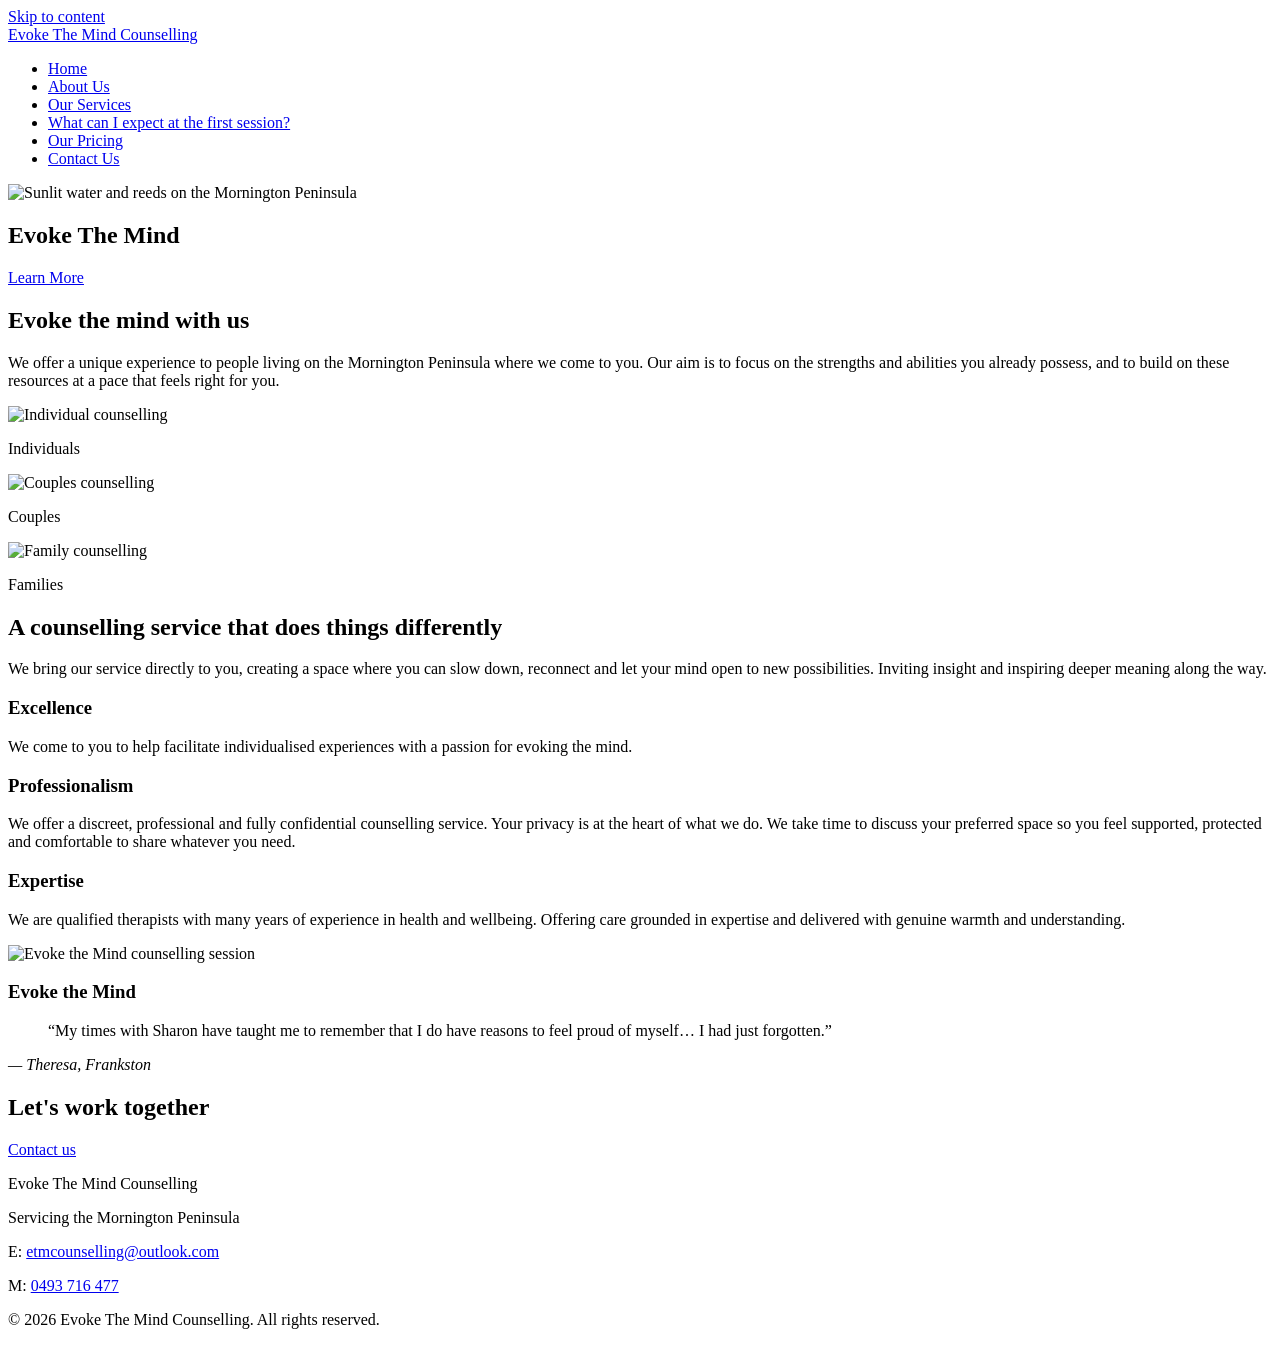
==== commit 64bb8205: "Add files via upload" ====
--- a/index.html
+++ b/index.html
@@ -1,498 +1,171 @@
 <!DOCTYPE html>
-<html lang="en-US">
-<head><meta charset="UTF-8">
-	
-	<meta name="viewport" content="width=device-width, initial-scale=1">
-<meta name="robots" content="max-image-preview:large">
-<!-- Jetpack Site Verification Tags -->
-<meta name="google-site-verification" content="./sitemap.xml">
-<title>Evoke The Mind Counselling – Evoke the Mind</title>
-<link rel="dns-prefetch" href="//secure.gravatar.com">
-<link rel="dns-prefetch" href="//widgets.wp.com">
-<link rel="dns-prefetch" href="//jetpack.wordpress.com">
-<link rel="dns-prefetch" href="//s0.wp.com">
-<link rel="dns-prefetch" href="//public-api.wordpress.com">
-<link rel="dns-prefetch" href="//0.gravatar.com">
-<link rel="dns-prefetch" href="//1.gravatar.com">
-<link rel="dns-prefetch" href="//2.gravatar.com">
-<link rel="preconnect" href="//i0.wp.com">
-<link rel="preconnect" href="//c0.wp.com">
-<link rel="alternate" type="application/rss+xml" title="Evoke The Mind Counselling » Feed" href="./feed/index.html">
-<link rel="alternate" type="application/rss+xml" title="Evoke The Mind Counselling » Comments Feed" href="./comments/feed/index.html">
-<style id="wp-img-auto-sizes-contain-inline-css">
-img:is([sizes=auto i],[sizes^="auto," i]){contain-intrinsic-size:3000px 1500px}
-/*# sourceURL=wp-img-auto-sizes-contain-inline-css */
-</style>
-<style id="wp-block-site-title-inline-css">
-.wp-block-site-title{box-sizing:border-box}.wp-block-site-title :where(a){color:inherit;font-family:inherit;font-size:inherit;font-style:inherit;font-weight:inherit;letter-spacing:inherit;line-height:inherit;text-decoration:inherit}
-/*# sourceURL=./wp-content/plugins/gutenberg/build/styles/block-library/site-title/style.min.css */
-</style>
-<style id="wp-block-navigation-link-inline-css">
-.wp-block-navigation .wp-block-navigation-item__label{overflow-wrap:break-word}.wp-block-navigation .wp-block-navigation-item__description{display:none}.link-ui-tools{outline:1px solid #f0f0f0;padding:8px}.link-ui-block-inserter{padding-top:8px}.link-ui-block-inserter__back{margin-left:8px;text-transform:uppercase}
-/*# sourceURL=./wp-content/plugins/gutenberg/build/styles/block-library/navigation-link/style.min.css */
-</style>
-<link rel="stylesheet" id="all-css-4fc3bfec54ec3cab486f445396d19e83" href="./wp-content/plugins/gutenberg/build/styles/block-library/navigation/style.min.css?m=1781685988" type="text/css" media="all">
-<style id="wp-block-group-inline-css">
-.wp-block-group{box-sizing:border-box}:where(.wp-block-group.wp-block-group-is-layout-constrained){position:relative}
-/*# sourceURL=./wp-content/plugins/gutenberg/build/styles/block-library/group/style.min.css */
-</style>
-<style id="wp-block-heading-inline-css">
-h1:where(.wp-block-heading).has-background,h2:where(.wp-block-heading).has-background,h3:where(.wp-block-heading).has-background,h4:where(.wp-block-heading).has-background,h5:where(.wp-block-heading).has-background,h6:where(.wp-block-heading).has-background{padding:1.25em 2.375em}h1.has-text-align-left[style*=writing-mode]:where([style*=vertical-lr]),h1.has-text-align-right[style*=writing-mode]:where([style*=vertical-rl]),h2.has-text-align-left[style*=writing-mode]:where([style*=vertical-lr]),h2.has-text-align-right[style*=writing-mode]:where([style*=vertical-rl]),h3.has-text-align-left[style*=writing-mode]:where([style*=vertical-lr]),h3.has-text-align-right[style*=writing-mode]:where([style*=vertical-rl]),h4.has-text-align-left[style*=writing-mode]:where([style*=vertical-lr]),h4.has-text-align-right[style*=writing-mode]:where([style*=vertical-rl]),h5.has-text-align-left[style*=writing-mode]:where([style*=vertical-lr]),h5.has-text-align-right[style*=writing-mode]:where([style*=vertical-rl]),h6.has-text-align-left[style*=writing-mode]:where([style*=vertical-lr]),h6.has-text-align-right[style*=writing-mode]:where([style*=vertical-rl]){rotate:180deg}
-/*# sourceURL=./wp-content/plugins/gutenberg/build/styles/block-library/heading/style.min.css */
-</style>
-<style id="wp-block-button-inline-css">
-.wp-block-button__link{align-content:center;box-sizing:border-box;cursor:pointer;display:inline-block;height:100%;text-align:center;word-break:break-word}.wp-block-button__link.aligncenter{text-align:center}.wp-block-button__link.alignright{text-align:right}:where(.wp-block-button__link){border-radius:9999px;box-shadow:none;padding:calc(.667em + 2px) calc(1.333em + 2px);text-decoration:none}.wp-block-button[style*=text-decoration] .wp-block-button__link{text-decoration:inherit}.wp-block-buttons>.wp-block-button.has-custom-width{max-width:none}.wp-block-buttons>.wp-block-button.has-custom-width .wp-block-button__link{width:100%}.wp-block-buttons>.wp-block-button.has-custom-font-size .wp-block-button__link{font-size:inherit}.wp-block-buttons>.wp-block-button[class*=wp-block-button__width]{width:calc(var(--wp--block-button--width)*1% - var(--wp--style--block-gap, .5em)*(1 - var(--wp--block-button--width)/100))}.wp-block-buttons>.wp-block-button.wp-block-button__width-25{width:calc(25% - var(--wp--style--block-gap, .5em)*.75)}.wp-block-buttons>.wp-block-button.wp-block-button__width-50{width:calc(50% - var(--wp--style--block-gap, .5em)*.5)}.wp-block-buttons>.wp-block-button.wp-block-button__width-75{width:calc(75% - var(--wp--style--block-gap, .5em)*.25)}.wp-block-buttons>.wp-block-button.wp-block-button__width-100{flex-basis:100%;width:100%}.wp-block-buttons.is-vertical>.wp-block-button[class*=wp-block-button__width]{width:calc(var(--wp--block-button--width)*1%)}.wp-block-buttons.is-vertical>.wp-block-button.wp-block-button__width-25{width:25%}.wp-block-buttons.is-vertical>.wp-block-button.wp-block-button__width-50{width:50%}.wp-block-buttons.is-vertical>.wp-block-button.wp-block-button__width-75{width:75%}.wp-block-button.is-style-squared,.wp-block-button__link.wp-block-button.is-style-squared{border-radius:0}.wp-block-button.no-border-radius,.wp-block-button__link.no-border-radius{border-radius:0!important}:root :where(.wp-block-button .wp-block-button__link.is-style-outline),:root :where(.wp-block-button.is-style-outline>.wp-block-button__link){border:2px solid;padding:.667em 1.333em}:root :where(.wp-block-button .wp-block-button__link.is-style-outline:not(.has-text-color)),:root :where(.wp-block-button.is-style-outline>.wp-block-button__link:not(.has-text-color)){color:currentColor}:root :where(.wp-block-button .wp-block-button__link.is-style-outline:not(.has-background)),:root :where(.wp-block-button.is-style-outline>.wp-block-button__link:not(.has-background)){background-color:transparent;background-image:none}
-/*# sourceURL=./wp-content/plugins/gutenberg/build/styles/block-library/button/style.min.css */
-</style>
-<style id="wp-block-buttons-inline-css">
-.wp-block-buttons{box-sizing:border-box}.wp-block-buttons.is-vertical{flex-direction:column}.wp-block-buttons.is-vertical>.wp-block-button:last-child{margin-bottom:0}.wp-block-buttons>.wp-block-button{display:inline-block;margin:0}.wp-block-buttons.is-content-justification-left{justify-content:flex-start}.wp-block-buttons.is-content-justification-left.is-vertical{align-items:flex-start}.wp-block-buttons.is-content-justification-center{justify-content:center}.wp-block-buttons.is-content-justification-center.is-vertical{align-items:center}.wp-block-buttons.is-content-justification-right{justify-content:flex-end}.wp-block-buttons.is-content-justification-right.is-vertical{align-items:flex-end}.wp-block-buttons.is-content-justification-space-between{justify-content:space-between}.wp-block-buttons.aligncenter{text-align:center}.wp-block-buttons:not(.is-content-justification-space-between,.is-content-justification-right,.is-content-justification-left,.is-content-justification-center) .wp-block-button.aligncenter{margin-left:auto;margin-right:auto;width:100%}.wp-block-buttons[style*=text-decoration] .wp-block-button,.wp-block-buttons[style*=text-decoration] .wp-block-button__link{text-decoration:inherit}.wp-block-buttons.has-custom-font-size .wp-block-button__link{font-size:inherit}.wp-block-buttons .wp-block-button__link{width:100%}.wp-block-button.aligncenter{text-align:center}
-/*# sourceURL=./wp-content/plugins/gutenberg/build/styles/block-library/buttons/style.min.css */
-</style>
-<style id="wp-block-cover-inline-css">
-.wp-block-cover,.wp-block-cover-image{align-items:center;background-position:50%;box-sizing:border-box;display:flex;justify-content:center;min-height:430px;overflow:hidden;overflow:clip;padding:1em;position:relative}.wp-block-cover .has-background-dim:not([class*=-background-color]),.wp-block-cover-image .has-background-dim:not([class*=-background-color]),.wp-block-cover-image.has-background-dim:not([class*=-background-color]),.wp-block-cover.has-background-dim:not([class*=-background-color]){background-color:#000}.wp-block-cover .has-background-dim.has-background-gradient,.wp-block-cover-image .has-background-dim.has-background-gradient{background-color:transparent}.wp-block-cover-image.has-background-dim:before,.wp-block-cover.has-background-dim:before{background-color:inherit;content:""}.wp-block-cover .wp-block-cover__background,.wp-block-cover .wp-block-cover__gradient-background,.wp-block-cover-image .wp-block-cover__background,.wp-block-cover-image .wp-block-cover__gradient-background,.wp-block-cover-image.has-background-dim:not(.has-background-gradient):before,.wp-block-cover.has-background-dim:not(.has-background-gradient):before{bottom:0;left:0;opacity:.5;position:absolute;right:0;top:0}.wp-block-cover-image.has-background-dim.has-background-dim-10 .wp-block-cover__background,.wp-block-cover-image.has-background-dim.has-background-dim-10 .wp-block-cover__gradient-background,.wp-block-cover-image.has-background-dim.has-background-dim-10:not(.has-background-gradient):before,.wp-block-cover.has-background-dim.has-background-dim-10 .wp-block-cover__background,.wp-block-cover.has-background-dim.has-background-dim-10 .wp-block-cover__gradient-background,.wp-block-cover.has-background-dim.has-background-dim-10:not(.has-background-gradient):before{opacity:.1}.wp-block-cover-image.has-background-dim.has-background-dim-20 .wp-block-cover__background,.wp-block-cover-image.has-background-dim.has-background-dim-20 .wp-block-cover__gradient-background,.wp-block-cover-image.has-background-dim.has-background-dim-20:not(.has-background-gradient):before,.wp-block-cover.has-background-dim.has-background-dim-20 .wp-block-cover__background,.wp-block-cover.has-background-dim.has-background-dim-20 .wp-block-cover__gradient-background,.wp-block-cover.has-background-dim.has-background-dim-20:not(.has-background-gradient):before{opacity:.2}.wp-block-cover-image.has-background-dim.has-background-dim-30 .wp-block-cover__background,.wp-block-cover-image.has-background-dim.has-background-dim-30 .wp-block-cover__gradient-background,.wp-block-cover-image.has-background-dim.has-background-dim-30:not(.has-background-gradient):before,.wp-block-cover.has-background-dim.has-background-dim-30 .wp-block-cover__background,.wp-block-cover.has-background-dim.has-background-dim-30 .wp-block-cover__gradient-background,.wp-block-cover.has-background-dim.has-background-dim-30:not(.has-background-gradient):before{opacity:.3}.wp-block-cover-image.has-background-dim.has-background-dim-40 .wp-block-cover__background,.wp-block-cover-image.has-background-dim.has-background-dim-40 .wp-block-cover__gradient-background,.wp-block-cover-image.has-background-dim.has-background-dim-40:not(.has-background-gradient):before,.wp-block-cover.has-background-dim.has-background-dim-40 .wp-block-cover__background,.wp-block-cover.has-background-dim.has-background-dim-40 .wp-block-cover__gradient-background,.wp-block-cover.has-background-dim.has-background-dim-40:not(.has-background-gradient):before{opacity:.4}.wp-block-cover-image.has-background-dim.has-background-dim-50 .wp-block-cover__background,.wp-block-cover-image.has-background-dim.has-background-dim-50 .wp-block-cover__gradient-background,.wp-block-cover-image.has-background-dim.has-background-dim-50:not(.has-background-gradient):before,.wp-block-cover.has-background-dim.has-background-dim-50 .wp-block-cover__background,.wp-block-cover.has-background-dim.has-background-dim-50 .wp-block-cover__gradient-background,.wp-block-cover.has-background-dim.has-background-dim-50:not(.has-background-gradient):before{opacity:.5}.wp-block-cover-image.has-background-dim.has-background-dim-60 .wp-block-cover__background,.wp-block-cover-image.has-background-dim.has-background-dim-60 .wp-block-cover__gradient-background,.wp-block-cover-image.has-background-dim.has-background-dim-60:not(.has-background-gradient):before,.wp-block-cover.has-background-dim.has-background-dim-60 .wp-block-cover__background,.wp-block-cover.has-background-dim.has-background-dim-60 .wp-block-cover__gradient-background,.wp-block-cover.has-background-dim.has-background-dim-60:not(.has-background-gradient):before{opacity:.6}.wp-block-cover-image.has-background-dim.has-background-dim-70 .wp-block-cover__background,.wp-block-cover-image.has-background-dim.has-background-dim-70 .wp-block-cover__gradient-background,.wp-block-cover-image.has-background-dim.has-background-dim-70:not(.has-background-gradient):before,.wp-block-cover.has-background-dim.has-background-dim-70 .wp-block-cover__background,.wp-block-cover.has-background-dim.has-background-dim-70 .wp-block-cover__gradient-background,.wp-block-cover.has-background-dim.has-background-dim-70:not(.has-background-gradient):before{opacity:.7}.wp-block-cover-image.has-background-dim.has-background-dim-80 .wp-block-cover__background,.wp-block-cover-image.has-background-dim.has-background-dim-80 .wp-block-cover__gradient-background,.wp-block-cover-image.has-background-dim.has-background-dim-80:not(.has-background-gradient):before,.wp-block-cover.has-background-dim.has-background-dim-80 .wp-block-cover__background,.wp-block-cover.has-background-dim.has-background-dim-80 .wp-block-cover__gradient-background,.wp-block-cover.has-background-dim.has-background-dim-80:not(.has-background-gradient):before{opacity:.8}.wp-block-cover-image.has-background-dim.has-background-dim-90 .wp-block-cover__background,.wp-block-cover-image.has-background-dim.has-background-dim-90 .wp-block-cover__gradient-background,.wp-block-cover-image.has-background-dim.has-background-dim-90:not(.has-background-gradient):before,.wp-block-cover.has-background-dim.has-background-dim-90 .wp-block-cover__background,.wp-block-cover.has-background-dim.has-background-dim-90 .wp-block-cover__gradient-background,.wp-block-cover.has-background-dim.has-background-dim-90:not(.has-background-gradient):before{opacity:.9}.wp-block-cover-image.has-background-dim.has-background-dim-100 .wp-block-cover__background,.wp-block-cover-image.has-background-dim.has-background-dim-100 .wp-block-cover__gradient-background,.wp-block-cover-image.has-background-dim.has-background-dim-100:not(.has-background-gradient):before,.wp-block-cover.has-background-dim.has-background-dim-100 .wp-block-cover__background,.wp-block-cover.has-background-dim.has-background-dim-100 .wp-block-cover__gradient-background,.wp-block-cover.has-background-dim.has-background-dim-100:not(.has-background-gradient):before{opacity:1}.wp-block-cover .wp-block-cover__background.has-background-dim.has-background-dim-0,.wp-block-cover .wp-block-cover__gradient-background.has-background-dim.has-background-dim-0,.wp-block-cover-image .wp-block-cover__background.has-background-dim.has-background-dim-0,.wp-block-cover-image .wp-block-cover__gradient-background.has-background-dim.has-background-dim-0{opacity:0}.wp-block-cover .wp-block-cover__background.has-background-dim.has-background-dim-10,.wp-block-cover .wp-block-cover__gradient-background.has-background-dim.has-background-dim-10,.wp-block-cover-image .wp-block-cover__background.has-background-dim.has-background-dim-10,.wp-block-cover-image .wp-block-cover__gradient-background.has-background-dim.has-background-dim-10{opacity:.1}.wp-block-cover .wp-block-cover__background.has-background-dim.has-background-dim-20,.wp-block-cover .wp-block-cover__gradient-background.has-background-dim.has-background-dim-20,.wp-block-cover-image .wp-block-cover__background.has-background-dim.has-background-dim-20,.wp-block-cover-image .wp-block-cover__gradient-background.has-background-dim.has-background-dim-20{opacity:.2}.wp-block-cover .wp-block-cover__background.has-background-dim.has-background-dim-30,.wp-block-cover .wp-block-cover__gradient-background.has-background-dim.has-background-dim-30,.wp-block-cover-image .wp-block-cover__background.has-background-dim.has-background-dim-30,.wp-block-cover-image .wp-block-cover__gradient-background.has-background-dim.has-background-dim-30{opacity:.3}.wp-block-cover .wp-block-cover__background.has-background-dim.has-background-dim-40,.wp-block-cover .wp-block-cover__gradient-background.has-background-dim.has-background-dim-40,.wp-block-cover-image .wp-block-cover__background.has-background-dim.has-background-dim-40,.wp-block-cover-image .wp-block-cover__gradient-background.has-background-dim.has-background-dim-40{opacity:.4}.wp-block-cover .wp-block-cover__background.has-background-dim.has-background-dim-50,.wp-block-cover .wp-block-cover__gradient-background.has-background-dim.has-background-dim-50,.wp-block-cover-image .wp-block-cover__background.has-background-dim.has-background-dim-50,.wp-block-cover-image .wp-block-cover__gradient-background.has-background-dim.has-background-dim-50{opacity:.5}.wp-block-cover .wp-block-cover__background.has-background-dim.has-background-dim-60,.wp-block-cover .wp-block-cover__gradient-background.has-background-dim.has-background-dim-60,.wp-block-cover-image .wp-block-cover__background.has-background-dim.has-background-dim-60,.wp-block-cover-image .wp-block-cover__gradient-background.has-background-dim.has-background-dim-60{opacity:.6}.wp-block-cover .wp-block-cover__background.has-background-dim.has-background-dim-70,.wp-block-cover .wp-block-cover__gradient-background.has-background-dim.has-background-dim-70,.wp-block-cover-image .wp-block-cover__background.has-background-dim.has-background-dim-70,.wp-block-cover-image .wp-block-cover__gradient-background.has-background-dim.has-background-dim-70{opacity:.7}.wp-block-cover .wp-block-cover__background.has-background-dim.has-background-dim-80,.wp-block-cover .wp-block-cover__gradient-background.has-background-dim.has-background-dim-80,.wp-block-cover-image .wp-block-cover__background.has-background-dim.has-background-dim-80,.wp-block-cover-image .wp-block-cover__gradient-background.has-background-dim.has-background-dim-80{opacity:.8}.wp-block-cover .wp-block-cover__background.has-background-dim.has-background-dim-90,.wp-block-cover .wp-block-cover__gradient-background.has-background-dim.has-background-dim-90,.wp-block-cover-image .wp-block-cover__background.has-background-dim.has-background-dim-90,.wp-block-cover-image .wp-block-cover__gradient-background.has-background-dim.has-background-dim-90{opacity:.9}.wp-block-cover .wp-block-cover__background.has-background-dim.has-background-dim-100,.wp-block-cover .wp-block-cover__gradient-background.has-background-dim.has-background-dim-100,.wp-block-cover-image .wp-block-cover__background.has-background-dim.has-background-dim-100,.wp-block-cover-image .wp-block-cover__gradient-background.has-background-dim.has-background-dim-100{opacity:1}.wp-block-cover-image.alignleft,.wp-block-cover-image.alignright,.wp-block-cover.alignleft,.wp-block-cover.alignright{max-width:420px;width:100%}.wp-block-cover-image.aligncenter,.wp-block-cover-image.alignleft,.wp-block-cover-image.alignright,.wp-block-cover.aligncenter,.wp-block-cover.alignleft,.wp-block-cover.alignright{display:flex}.wp-block-cover .wp-block-cover__inner-container,.wp-block-cover-image .wp-block-cover__inner-container{color:inherit;position:relative;width:100%}.wp-block-cover-image.is-position-top-left,.wp-block-cover.is-position-top-left{align-items:flex-start;justify-content:flex-start}.wp-block-cover-image.is-position-top-center,.wp-block-cover.is-position-top-center{align-items:flex-start;justify-content:center}.wp-block-cover-image.is-position-top-right,.wp-block-cover.is-position-top-right{align-items:flex-start;justify-content:flex-end}.wp-block-cover-image.is-position-center-left,.wp-block-cover.is-position-center-left{align-items:center;justify-content:flex-start}.wp-block-cover-image.is-position-center-center,.wp-block-cover.is-position-center-center{align-items:center;justify-content:center}.wp-block-cover-image.is-position-center-right,.wp-block-cover.is-position-center-right{align-items:center;justify-content:flex-end}.wp-block-cover-image.is-position-bottom-left,.wp-block-cover.is-position-bottom-left{align-items:flex-end;justify-content:flex-start}.wp-block-cover-image.is-position-bottom-center,.wp-block-cover.is-position-bottom-center{align-items:flex-end;justify-content:center}.wp-block-cover-image.is-position-bottom-right,.wp-block-cover.is-position-bottom-right{align-items:flex-end;justify-content:flex-end}.wp-block-cover-image.has-custom-content-position.has-custom-content-position .wp-block-cover__inner-container,.wp-block-cover.has-custom-content-position.has-custom-content-position .wp-block-cover__inner-container{margin:0}.wp-block-cover-image.has-custom-content-position.has-custom-content-position.is-position-bottom-left .wp-block-cover__inner-container,.wp-block-cover-image.has-custom-content-position.has-custom-content-position.is-position-bottom-right .wp-block-cover__inner-container,.wp-block-cover-image.has-custom-content-position.has-custom-content-position.is-position-center-left .wp-block-cover__inner-container,.wp-block-cover-image.has-custom-content-position.has-custom-content-position.is-position-center-right .wp-block-cover__inner-container,.wp-block-cover-image.has-custom-content-position.has-custom-content-position.is-position-top-left .wp-block-cover__inner-container,.wp-block-cover-image.has-custom-content-position.has-custom-content-position.is-position-top-right .wp-block-cover__inner-container,.wp-block-cover.has-custom-content-position.has-custom-content-position.is-position-bottom-left .wp-block-cover__inner-container,.wp-block-cover.has-custom-content-position.has-custom-content-position.is-position-bottom-right .wp-block-cover__inner-container,.wp-block-cover.has-custom-content-position.has-custom-content-position.is-position-center-left .wp-block-cover__inner-container,.wp-block-cover.has-custom-content-position.has-custom-content-position.is-position-center-right .wp-block-cover__inner-container,.wp-block-cover.has-custom-content-position.has-custom-content-position.is-position-top-left .wp-block-cover__inner-container,.wp-block-cover.has-custom-content-position.has-custom-content-position.is-position-top-right .wp-block-cover__inner-container{margin:0;width:auto}.wp-block-cover .wp-block-cover__image-background,.wp-block-cover video.wp-block-cover__video-background,.wp-block-cover-image .wp-block-cover__image-background,.wp-block-cover-image video.wp-block-cover__video-background{border:none;bottom:0;box-shadow:none;height:100%;left:0;margin:0;max-height:none;max-width:none;-o-object-fit:cover;object-fit:cover;outline:none;padding:0;position:absolute;right:0;top:0;width:100%}.wp-block-cover .wp-block-cover__embed-background,.wp-block-cover-image .wp-block-cover__embed-background{border:none;bottom:0;box-shadow:none;height:100%;left:0;margin:0;max-height:none;max-width:none;outline:none;padding:0;pointer-events:none;position:absolute;right:0;top:0;width:100%}.wp-block-cover .wp-block-cover__embed-background .wp-block-embed__wrapper,.wp-block-cover-image .wp-block-cover__embed-background .wp-block-embed__wrapper{bottom:0;height:100%;left:0;margin:0;padding:0;position:absolute;right:0;top:0;width:100%}.wp-block-cover .wp-block-cover__embed-background .wp-block-embed__wrapper iframe,.wp-block-cover .wp-block-cover__embed-background iframe,.wp-block-cover-image .wp-block-cover__embed-background .wp-block-embed__wrapper iframe,.wp-block-cover-image .wp-block-cover__embed-background iframe{height:100vh;left:50%;min-height:100%;min-width:100%;pointer-events:none;position:absolute;top:50%;transform:translate(-50%,-50%);width:100vw}.wp-block-cover-image.has-parallax,.wp-block-cover.has-parallax,.wp-block-cover__image-background.has-parallax,video.wp-block-cover__video-background.has-parallax{background-attachment:fixed;background-repeat:no-repeat;background-size:cover}@supports (-webkit-touch-callout:inherit){.wp-block-cover-image.has-parallax,.wp-block-cover.has-parallax,.wp-block-cover__image-background.has-parallax,video.wp-block-cover__video-background.has-parallax{background-attachment:scroll}}@media (prefers-reduced-motion:reduce){.wp-block-cover-image.has-parallax,.wp-block-cover.has-parallax,.wp-block-cover__image-background.has-parallax,video.wp-block-cover__video-background.has-parallax{background-attachment:scroll}}.wp-block-cover-image.is-repeated,.wp-block-cover.is-repeated,.wp-block-cover__image-background.is-repeated,video.wp-block-cover__video-background.is-repeated{background-repeat:repeat;background-size:auto}.wp-block-cover-image-text,.wp-block-cover-image-text a,.wp-block-cover-image-text a:active,.wp-block-cover-image-text a:focus,.wp-block-cover-image-text a:hover,.wp-block-cover-text,.wp-block-cover-text a,.wp-block-cover-text a:active,.wp-block-cover-text a:focus,.wp-block-cover-text a:hover,section.wp-block-cover-image h2,section.wp-block-cover-image h2 a,section.wp-block-cover-image h2 a:active,section.wp-block-cover-image h2 a:focus,section.wp-block-cover-image h2 a:hover{color:#fff}.wp-block-cover-image .wp-block-cover.has-left-content{justify-content:flex-start}.wp-block-cover-image .wp-block-cover.has-right-content{justify-content:flex-end}.wp-block-cover-image.has-left-content .wp-block-cover-image-text,.wp-block-cover.has-left-content .wp-block-cover-text,section.wp-block-cover-image.has-left-content>h2{margin-left:0;text-align:left}.wp-block-cover-image.has-right-content .wp-block-cover-image-text,.wp-block-cover.has-right-content .wp-block-cover-text,section.wp-block-cover-image.has-right-content>h2{margin-right:0;text-align:right}.wp-block-cover .wp-block-cover-text,.wp-block-cover-image .wp-block-cover-image-text,section.wp-block-cover-image>h2{font-size:2em;line-height:1.25;margin-bottom:0;max-width:840px;padding:.44em;text-align:center;z-index:1}:where(.wp-block-cover-image:not(.has-text-color)),:where(.wp-block-cover:not(.has-text-color)){color:#fff}:where(.wp-block-cover-image.is-light:not(.has-text-color)),:where(.wp-block-cover.is-light:not(.has-text-color)){color:#000}:root :where(.wp-block-cover h1:not(.has-text-color)),:root :where(.wp-block-cover h2:not(.has-text-color)),:root :where(.wp-block-cover h3:not(.has-text-color)),:root :where(.wp-block-cover h4:not(.has-text-color)),:root :where(.wp-block-cover h5:not(.has-text-color)),:root :where(.wp-block-cover h6:not(.has-text-color)),:root :where(.wp-block-cover p:not(.has-text-color)){color:inherit}body:not(.editor-styles-wrapper) .wp-block-cover:not(.wp-block-cover:has(.wp-block-cover__background+.wp-block-cover__inner-container)) .wp-block-cover__video-background{z-index:0}body:not(.editor-styles-wrapper) .wp-block-cover:not(.wp-block-cover:has(.wp-block-cover__background+.wp-block-cover__inner-container)) .wp-block-cover__embed-background{z-index:0}body:not(.editor-styles-wrapper) .wp-block-cover:not(.wp-block-cover:has(.wp-block-cover__background+.wp-block-cover__inner-container)) .wp-block-cover__image-background{z-index:0}body:not(.editor-styles-wrapper) .wp-block-cover:not(.wp-block-cover:has(.wp-block-cover__background+.wp-block-cover__inner-container)) .wp-block-cover__background,body:not(.editor-styles-wrapper) .wp-block-cover:not(.wp-block-cover:has(.wp-block-cover__background+.wp-block-cover__inner-container)) .wp-block-cover__gradient-background,body:not(.editor-styles-wrapper) .wp-block-cover:not(.wp-block-cover:has(.wp-block-cover__background+.wp-block-cover__inner-container)).has-background-dim:not(.has-background-gradient):before{z-index:1}body:not(.editor-styles-wrapper) .wp-block-cover:not(.wp-block-cover:has(.wp-block-cover__background+.wp-block-cover__inner-container)) .wp-block-cover__inner-container{z-index:1}.has-modal-open body:not(.editor-styles-wrapper) .wp-block-cover:not(.wp-block-cover:has(.wp-block-cover__background+.wp-block-cover__inner-container)) .wp-block-cover__inner-container{z-index:auto}
-/*# sourceURL=./wp-content/plugins/gutenberg/build/styles/block-library/cover/style.min.css */
-</style>
-<style id="wp-block-paragraph-inline-css">
-.is-small-text{font-size:.875em}.is-regular-text{font-size:1em}.is-large-text{font-size:2.25em}.is-larger-text{font-size:3em}.has-drop-cap:not(:focus):first-letter{float:left;font-size:8.4em;font-style:normal;font-weight:100;line-height:.68;margin:.05em .1em 0 0;text-transform:uppercase}body.rtl .has-drop-cap:not(:focus):first-letter{float:none;margin-left:.1em}p.has-drop-cap.has-background{overflow:hidden}:root :where(p.has-background){padding:1.25em 2.375em}:where(p.has-text-color:not(.has-link-color)) a{color:inherit}p.has-text-align-left[style*="writing-mode:vertical-lr"],p.has-text-align-right[style*="writing-mode:vertical-rl"]{rotate:180deg}
-/*# sourceURL=./wp-content/plugins/gutenberg/build/styles/block-library/paragraph/style.min.css */
-</style>
-<style id="wp-block-columns-inline-css">
-.wp-block-columns{box-sizing:border-box;display:flex;flex-wrap:wrap!important}@media (min-width:782px){.wp-block-columns{flex-wrap:nowrap!important}}.wp-block-columns{align-items:normal!important}.wp-block-columns.are-vertically-aligned-top{align-items:flex-start}.wp-block-columns.are-vertically-aligned-center{align-items:center}.wp-block-columns.are-vertically-aligned-bottom{align-items:flex-end}@media (max-width:781px){.wp-block-columns:not(.is-not-stacked-on-mobile)>.wp-block-column{flex-basis:100%!important}}@media (min-width:782px){.wp-block-columns:not(.is-not-stacked-on-mobile)>.wp-block-column{flex-basis:0;flex-grow:1}.wp-block-columns:not(.is-not-stacked-on-mobile)>.wp-block-column[style*=flex-basis]{flex-grow:0}}.wp-block-columns.is-not-stacked-on-mobile{flex-wrap:nowrap!important}.wp-block-columns.is-not-stacked-on-mobile>.wp-block-column{flex-basis:0;flex-grow:1}.wp-block-columns.is-not-stacked-on-mobile>.wp-block-column[style*=flex-basis]{flex-grow:0}:where(.wp-block-columns){margin-bottom:1.75em}:where(.wp-block-columns.has-background){padding:1.25em 2.375em}.wp-block-column{flex-grow:1;min-width:0;overflow-wrap:break-word;word-break:break-word}.wp-block-column.is-vertically-aligned-top{align-self:flex-start}.wp-block-column.is-vertically-aligned-center{align-self:center}.wp-block-column.is-vertically-aligned-bottom{align-self:flex-end}.wp-block-column.is-vertically-aligned-stretch{align-self:stretch}.wp-block-column.is-vertically-aligned-bottom,.wp-block-column.is-vertically-aligned-center,.wp-block-column.is-vertically-aligned-top{width:100%}
-/*# sourceURL=./wp-content/plugins/gutenberg/build/styles/block-library/columns/style.min.css */
-</style>
-<style id="wp-emoji-styles-inline-css">
+<html lang="en-AU">
+<head>
+<meta charset="UTF-8">
+<meta name="viewport" content="width=device-width, initial-scale=1">
+<title>Counselling Mornington Peninsula | Evoke The Mind Counselling</title>
+<meta name="description" content="Face-to-face, video and phone counselling on the Mornington Peninsula. We come to you — individual, couples and family counselling with Evoke The Mind Counselling.">
+<link rel="canonical" href="https://sk2026-web.github.io/etmcounselling/">
+<meta name="robots" content="index, follow">
+<meta property="og:type" content="website">
+<meta property="og:title" content="Counselling Mornington Peninsula | Evoke The Mind Counselling">
+<meta property="og:description" content="Face-to-face, video and phone counselling on the Mornington Peninsula. We come to you — individual, couples and family counselling with Evoke The Mind Counselling.">
+<meta property="og:url" content="https://sk2026-web.github.io/etmcounselling/">
+<meta property="og:image" content="https://sk2026-web.github.io/etmcounselling/images/hero-coast.jpg">
+<meta property="og:locale" content="en_AU">
+<meta property="og:site_name" content="Evoke The Mind Counselling">
+<meta name="twitter:card" content="summary_large_image">
+<meta name="twitter:title" content="Counselling Mornington Peninsula | Evoke The Mind Counselling">
+<meta name="twitter:description" content="Face-to-face, video and phone counselling on the Mornington Peninsula. We come to you — individual, couples and family counselling with Evoke The Mind Counselling.">
+<meta name="twitter:image" content="https://sk2026-web.github.io/etmcounselling/images/hero-coast.jpg">
+<link rel="icon" type="image/png" href="images/favicon.png">
+<link rel="stylesheet" href="css/style.css">
+<script type="application/ld+json">
+{
+  "@context": "https://schema.org",
+  "@type": "ProfessionalService",
+  "name": "Evoke The Mind Counselling",
+  "description": "Face-to-face, video and phone counselling on the Mornington Peninsula. We come to you — individual, couples and family counselling.",
+  "url": "https://sk2026-web.github.io/etmcounselling/",
+  "telephone": "+61493716477",
+  "email": "etmcounselling@outlook.com",
+  "areaServed": {
+    "@type": "Place",
+    "name": "Mornington Peninsula, Victoria, Australia"
+  },
+  "address": {
+    "@type": "PostalAddress",
+    "addressRegion": "VIC",
+    "addressCountry": "AU"
+  },
+  "openingHoursSpecification": {
+    "@type": "OpeningHoursSpecification",
+    "dayOfWeek": ["Monday", "Tuesday", "Wednesday", "Thursday"],
+    "opens": "09:30",
+    "closes": "16:30"
+  },
+  "priceRange": "$110-$225",
+  "sameAs": []
+}
+</script>
+</head>
+<body>
+<a class="skip-link" href="#main">Skip to content</a>
 
-	img.wp-smiley, img.emoji {
-		display: inline !important;
-		border: none !important;
-		box-shadow: none !important;
-		height: 1em !important;
-		width: 1em !important;
-		margin: 0 0.07em !important;
-		vertical-align: -0.1em !important;
-		background: none !important;
-		padding: 0 !important;
-	}
-/*# sourceURL=wp-emoji-styles-inline-css */
-</style>
-<style id="wp-block-library-inline-css">
-:root{--wp-block-synced-color:#7a00df;--wp-block-synced-color--rgb:122,0,223;--wp-bound-block-color:var(--wp-block-synced-color);--wp-editor-canvas-background:#ddd;--wp-admin-theme-color:#007cba;--wp-admin-theme-color--rgb:0,124,186;--wp-admin-theme-color-darker-10:#006ba1;--wp-admin-theme-color-darker-10--rgb:0,107,160.5;--wp-admin-theme-color-darker-20:#005a87;--wp-admin-theme-color-darker-20--rgb:0,90,135;--wp-admin-border-width-focus:2px}@media (min-resolution:192dpi){:root{--wp-admin-border-width-focus:1.5px}}.wp-element-button{cursor:pointer}:root .has-very-light-gray-background-color{background-color:#eee}:root .has-very-dark-gray-background-color{background-color:#313131}:root .has-very-light-gray-color{color:#eee}:root .has-very-dark-gray-color{color:#313131}:root .has-vivid-green-cyan-to-vivid-cyan-blue-gradient-background{background:linear-gradient(135deg,#00d084,#0693e3)}:root .has-purple-crush-gradient-background{background:linear-gradient(135deg,#34e2e4,#4721fb 50%,#ab1dfe)}:root .has-hazy-dawn-gradient-background{background:linear-gradient(135deg,#faaca8,#dad0ec)}:root .has-subdued-olive-gradient-background{background:linear-gradient(135deg,#fafae1,#67a671)}:root .has-atomic-cream-gradient-background{background:linear-gradient(135deg,#fdd79a,#004a59)}:root .has-nightshade-gradient-background{background:linear-gradient(135deg,#330968,#31cdcf)}:root .has-midnight-gradient-background{background:linear-gradient(135deg,#020381,#2874fc)}:root{--wp--preset--font-size--normal:16px;--wp--preset--font-size--huge:42px}.has-regular-font-size{font-size:1em}.has-larger-font-size{font-size:2.625em}.has-normal-font-size{font-size:var(--wp--preset--font-size--normal)}.has-huge-font-size{font-size:var(--wp--preset--font-size--huge)}:root .has-text-align-center{text-align:center}:root .has-text-align-left{text-align:left}:root .has-text-align-right{text-align:right}.has-fit-text{white-space:nowrap!important}#end-resizable-editor-section{display:none}.aligncenter{clear:both}.items-justified-left{justify-content:flex-start}.items-justified-center{justify-content:center}.items-justified-right{justify-content:flex-end}.items-justified-space-between{justify-content:space-between}.screen-reader-text{word-wrap:normal!important;border:0;clip-path:inset(50%);height:1px;margin:-1px;overflow:hidden;padding:0;position:absolute;width:1px;word-break:normal!important}.screen-reader-text:focus{background-color:#ddd;clip-path:none;color:#444;display:block;font-size:1em;height:auto;left:5px;line-height:normal;padding:15px 23px 14px;text-decoration:none;top:5px;width:auto;z-index:100000}html :where(.has-border-color){border-style:solid}html :where([style^=border-color],[style*=";border-color"],[style*="; border-color"]){border-style:solid}html :where([style^=border-top-color],[style*=";border-top-color"],[style*="; border-top-color"]){border-top-style:solid}html :where([style^=border-right-color],[style*=";border-right-color"],[style*="; border-right-color"]){border-right-style:solid}html :where([style^=border-bottom-color],[style*=";border-bottom-color"],[style*="; border-bottom-color"]){border-bottom-style:solid}html :where([style^=border-left-color],[style*=";border-left-color"],[style*="; border-left-color"]){border-left-style:solid}html :where([style^=border-width],[style*=";border-width"],[style*="; border-width"]){border-style:solid}html :where([style^=border-top-width],[style*=";border-top-width"],[style*="; border-top-width"]){border-top-style:solid}html :where([style^=border-right-width],[style*=";border-right-width"],[style*="; border-right-width"]){border-right-style:solid}html :where([style^=border-bottom-width],[style*=";border-bottom-width"],[style*="; border-bottom-width"]){border-bottom-style:solid}html :where([style^=border-left-width],[style*=";border-left-width"],[style*="; border-left-width"]){border-left-style:solid}html :where(img[class*=wp-image-]){height:auto;max-width:100%}:where(figure){margin:0 0 1em}html :where(.is-position-sticky){--wp-admin--admin-bar--position-offset:var(--wp-admin--admin-bar--height,0px)}@media screen and (max-width:600px){html :where(.is-position-sticky){--wp-admin--admin-bar--position-offset:0px}}
-.has-text-align-justify{text-align:justify;}
-/*# sourceURL=wp-block-library-inline-css */
-</style>
-<link rel="stylesheet" id="all-css-d0efecc631b2053572651224ae32bec2" href="./_static/index.html?-eJydy8ENgCAMAMCFRIQYfBlnqdAACVZCi6xvXMH736jK3yRIomvpMRPr2OABgaaQEpDHoM_eS9AVRLARK07QMMyeeRo/OoYsXz6u3Wzr4pxx1r4VHDKQ" type="text/css" media="all">
-<style id="wp-block-template-skip-link-inline-css">
-/*! This file is auto-generated */
-.skip-link.screen-reader-text{border:0;clip-path:inset(50%);height:1px;margin:-1px;overflow:hidden;padding:0;position:absolute!important;width:1px;word-wrap:normal!important;word-break:normal!important}.skip-link.screen-reader-text:focus{background-color:#eee;clip-path:none;color:#444;display:block;font-size:1em;height:auto;left:5px;line-height:normal;padding:15px 23px 14px;text-decoration:none;top:5px;width:auto;z-index:100000}
-/*# sourceURL=/wp-includes/css/wp-block-template-skip-link.min.css */
-</style>
-<link rel="stylesheet" id="all-css-2e815256f4cfde018da05ea2c9d77957" href="./wp-content/plugins/gravatar-enhanced/build/patterns-view.css?m=1740661622" type="text/css" media="all">
-<style id="global-styles-inline-css">
-:root{--wp--preset--aspect-ratio--square: 1;--wp--preset--aspect-ratio--4-3: 4/3;--wp--preset--aspect-ratio--3-4: 3/4;--wp--preset--aspect-ratio--3-2: 3/2;--wp--preset--aspect-ratio--2-3: 2/3;--wp--preset--aspect-ratio--16-9: 16/9;--wp--preset--aspect-ratio--9-16: 9/16;--wp--preset--color--black: #000000;--wp--preset--color--cyan-bluish-gray: #abb8c3;--wp--preset--color--white: #ffffff;--wp--preset--color--pale-pink: #f78da7;--wp--preset--color--vivid-red: #cf2e2e;--wp--preset--color--luminous-vivid-orange: #ff6900;--wp--preset--color--luminous-vivid-amber: #fcb900;--wp--preset--color--light-green-cyan: #7bdcb5;--wp--preset--color--vivid-green-cyan: #00d084;--wp--preset--color--pale-cyan-blue: #8ed1fc;--wp--preset--color--vivid-cyan-blue: #0693e3;--wp--preset--color--vivid-purple: #9b51e0;--wp--preset--color--primary: #0097c7;--wp--preset--color--secondary: #5a6061;--wp--preset--color--foreground: #0a3238;--wp--preset--color--background: #ffffff;--wp--preset--color--tertiary: #f8f5f2;--wp--preset--gradient--vivid-cyan-blue-to-vivid-purple: linear-gradient(135deg,rgb(6,147,227) 0%,rgb(155,81,224) 100%);--wp--preset--gradient--light-green-cyan-to-vivid-green-cyan: linear-gradient(135deg,rgb(122,220,180) 0%,rgb(0,208,130) 100%);--wp--preset--gradient--luminous-vivid-amber-to-luminous-vivid-orange: linear-gradient(135deg,rgb(252,185,0) 0%,rgb(255,105,0) 100%);--wp--preset--gradient--luminous-vivid-orange-to-vivid-red: linear-gradient(135deg,rgb(255,105,0) 0%,rgb(207,46,46) 100%);--wp--preset--gradient--very-light-gray-to-cyan-bluish-gray: linear-gradient(135deg,rgb(238,238,238) 0%,rgb(169,184,195) 100%);--wp--preset--gradient--cool-to-warm-spectrum: linear-gradient(135deg,rgb(74,234,220) 0%,rgb(151,120,209) 20%,rgb(207,42,186) 40%,rgb(238,44,130) 60%,rgb(251,105,98) 80%,rgb(254,248,76) 100%);--wp--preset--gradient--blush-light-purple: linear-gradient(135deg,rgb(255,206,236) 0%,rgb(152,150,240) 100%);--wp--preset--gradient--blush-bordeaux: linear-gradient(135deg,rgb(254,205,165) 0%,rgb(254,45,45) 50%,rgb(107,0,62) 100%);--wp--preset--gradient--luminous-dusk: linear-gradient(135deg,rgb(255,203,112) 0%,rgb(199,81,192) 50%,rgb(65,88,208) 100%);--wp--preset--gradient--pale-ocean: linear-gradient(135deg,rgb(255,245,203) 0%,rgb(182,227,212) 50%,rgb(51,167,181) 100%);--wp--preset--gradient--electric-grass: linear-gradient(135deg,rgb(202,248,128) 0%,rgb(113,206,126) 100%);--wp--preset--gradient--midnight: linear-gradient(135deg,rgb(2,3,129) 0%,rgb(40,116,252) 100%);--wp--preset--font-size--small: clamp(0.868rem, 0.868rem + ((1vw - 0.2rem) * 0.331), 1.042rem);--wp--preset--font-size--medium: clamp(1.042rem, 1.042rem + ((1vw - 0.2rem) * 0.396), 1.25rem);--wp--preset--font-size--large: clamp(1.25rem, 1.25rem + ((1vw - 0.2rem) * 0.476), 1.5rem);--wp--preset--font-size--x-large: clamp(1.5rem, 1.5rem + ((1vw - 0.2rem) * 0.571), 1.8rem);--wp--preset--font-size--xx-large: clamp(1.8rem, 1.8rem + ((1vw - 0.2rem) * 1.509), 2.592rem);--wp--preset--font-size--xxx-large: clamp(2.592rem, 2.592rem + ((1vw - 0.2rem) * 2.171), 3.732rem);--wp--preset--font-size--huge: clamp(2.592rem, 2.592rem + ((1vw - 0.2rem) * 4.206), 4.8rem);--wp--preset--font-family--system-font: -apple-system,BlinkMacSystemFont,"Segoe UI",Roboto,Oxygen-Sans,Ubuntu,Cantarell,"Helvetica Neue",sans-serif;--wp--preset--font-family--figtree: Figtree;--wp--preset--spacing--20: 0.44rem;--wp--preset--spacing--30: 0.5rem;--wp--preset--spacing--40: 1rem;--wp--preset--spacing--50: clamp(1.5rem, 2.4096386vw, 2.0rem);--wp--preset--spacing--60: clamp(1.5rem, 3.6144578vw, 3.0rem);--wp--preset--spacing--70: clamp(2.0rem, 4.8192771vw, 4.0rem);--wp--preset--spacing--80: clamp(3.0rem, 7.2289157vw, 6.0rem);--wp--preset--shadow--natural: 6px 6px 9px rgba(0, 0, 0, 0.2);--wp--preset--shadow--deep: 12px 12px 50px rgba(0, 0, 0, 0.4);--wp--preset--shadow--sharp: 6px 6px 0px rgba(0, 0, 0, 0.2);--wp--preset--shadow--outlined: 6px 6px 0px -3px rgb(255, 255, 255), 6px 6px rgb(0, 0, 0);--wp--preset--shadow--crisp: 6px 6px 0px rgb(0, 0, 0);}.wp-block-button{--wp--preset--dimension--25: 25%;--wp--preset--dimension--50: 50%;--wp--preset--dimension--75: 75%;--wp--preset--dimension--100: 100%;}:root { --wp--style--global--content-size: 700px;--wp--style--global--wide-size: 1160px; }:where(body) { margin: 0; }.wp-site-blocks { padding-top: var(--wp--style--root--padding-top); padding-bottom: var(--wp--style--root--padding-bottom); }.has-global-padding { padding-right: var(--wp--style--root--padding-right); padding-left: var(--wp--style--root--padding-left); }.has-global-padding > .alignfull { margin-right: calc(var(--wp--style--root--padding-right) * -1); margin-left: calc(var(--wp--style--root--padding-left) * -1); }.has-global-padding :where(:not(.alignfull.is-layout-flow) > .has-global-padding:not(.wp-block-block, .alignfull)) { padding-right: 0; padding-left: 0; }.has-global-padding :where(:not(.alignfull.is-layout-flow) > .has-global-padding:not(.wp-block-block, .alignfull)) > .alignfull { margin-left: 0; margin-right: 0; }.wp-site-blocks > .alignleft { float: left; margin-right: 2em; }.wp-site-blocks > .alignright { float: right; margin-left: 2em; }.wp-site-blocks > .aligncenter { justify-content: center; margin-left: auto; margin-right: auto; }:where(.wp-site-blocks) > * { margin-block-start: var(--wp--preset--spacing--50); margin-block-end: 0; }:where(.wp-site-blocks) > :first-child { margin-block-start: 0; }:where(.wp-site-blocks) > :last-child { margin-block-end: 0; }:root { --wp--style--block-gap: var(--wp--preset--spacing--50); }:root :where(.is-layout-flow) > :first-child{margin-block-start: 0;}:root :where(.is-layout-flow) > :last-child{margin-block-end: 0;}:root :where(.is-layout-flow) > *{margin-block-start: var(--wp--preset--spacing--50);margin-block-end: 0;}:root :where(.is-layout-constrained) > :first-child{margin-block-start: 0;}:root :where(.is-layout-constrained) > :last-child{margin-block-end: 0;}:root :where(.is-layout-constrained) > *{margin-block-start: var(--wp--preset--spacing--50);margin-block-end: 0;}:root :where(.is-layout-flex){gap: var(--wp--preset--spacing--50);}:root :where(.is-layout-grid){gap: var(--wp--preset--spacing--50);}.is-layout-flow > .alignleft{float: left;margin-inline-start: 0;margin-inline-end: 2em;}.is-layout-flow > .alignright{float: right;margin-inline-start: 2em;margin-inline-end: 0;}.is-layout-flow > .aligncenter{margin-left: auto !important;margin-right: auto !important;}.is-layout-constrained > .alignleft{float: left;margin-inline-start: 0;margin-inline-end: 2em;}.is-layout-constrained > .alignright{float: right;margin-inline-start: 2em;margin-inline-end: 0;}.is-layout-constrained > .aligncenter{margin-left: auto !important;margin-right: auto !important;}.is-layout-constrained > :where(:not(.alignleft):not(.alignright):not(.alignfull)){max-width: var(--wp--style--global--content-size);margin-left: auto !important;margin-right: auto !important;}.is-layout-constrained > .alignwide{max-width: var(--wp--style--global--wide-size);}body .is-layout-flex{display: flex;}.is-layout-flex{flex-wrap: wrap;align-items: center;}.is-layout-flex > :is(*, div){margin: 0;}body .is-layout-grid{display: grid;}.is-layout-grid > :is(*, div){margin: 0;}body{background-color: var(--wp--preset--color--tertiary);color: var(--wp--preset--color--secondary);font-family: var(--wp--preset--font-family--figtree);font-size: clamp(14px, 0.875rem + ((1vw - 3.2px) * 0.476), 18px);line-height: 1.6;--wp--style--root--padding-top: 0px;--wp--style--root--padding-right: var(--wp--preset--spacing--60);--wp--style--root--padding-bottom: 0px;--wp--style--root--padding-left: var(--wp--preset--spacing--60);}a:where(:not(.wp-element-button)){color: var(--wp--preset--color--primary);text-decoration: underline;}:root :where(a:where(:not(.wp-element-button)):hover){text-decoration: none;}h1, h2, h3, h4, h5, h6{font-family: var(--wp--preset--font-family--figtree);font-style: normal;font-weight: 600;line-height: 1.3;}h1{font-size: var(--wp--preset--font-size--x-large);}h2{font-size: var(--wp--preset--font-size--large);}h3{font-size: var(--wp--preset--font-size--medium);}h4{font-size: var(--wp--preset--font-size--small);}h5{font-size: var(--wp--preset--font-size--x-small);text-transform: uppercase;}h6{font-size: var(--wp--preset--font-size--x-small);}:root :where(.wp-element-button, .wp-block-button__link){background-color: var(--wp--preset--color--primary);border-radius: 0;border-width: 0;color: var(--wp--preset--color--white);font-family: inherit;font-size: inherit;font-style: inherit;font-weight: inherit;letter-spacing: inherit;line-height: inherit;padding-top: calc(0.667em + 2px);padding-right: calc(1.333em + 2px);padding-bottom: calc(0.667em + 2px);padding-left: calc(1.333em + 2px);text-decoration: none;text-transform: inherit;}:root :where(.wp-element-button:hover, .wp-block-button__link:hover){background-color: var(--wp--preset--color--secondary);color: var(--wp--preset--color--white);}.has-black-color{color: var(--wp--preset--color--black) !important;}.has-cyan-bluish-gray-color{color: var(--wp--preset--color--cyan-bluish-gray) !important;}.has-white-color{color: var(--wp--preset--color--white) !important;}.has-pale-pink-color{color: var(--wp--preset--color--pale-pink) !important;}.has-vivid-red-color{color: var(--wp--preset--color--vivid-red) !important;}.has-luminous-vivid-orange-color{color: var(--wp--preset--color--luminous-vivid-orange) !important;}.has-luminous-vivid-amber-color{color: var(--wp--preset--color--luminous-vivid-amber) !important;}.has-light-green-cyan-color{color: var(--wp--preset--color--light-green-cyan) !important;}.has-vivid-green-cyan-color{color: var(--wp--preset--color--vivid-green-cyan) !important;}.has-pale-cyan-blue-color{color: var(--wp--preset--color--pale-cyan-blue) !important;}.has-vivid-cyan-blue-color{color: var(--wp--preset--color--vivid-cyan-blue) !important;}.has-vivid-purple-color{color: var(--wp--preset--color--vivid-purple) !important;}.has-primary-color{color: var(--wp--preset--color--primary) !important;}.has-secondary-color{color: var(--wp--preset--color--secondary) !important;}.has-foreground-color{color: var(--wp--preset--color--foreground) !important;}.has-background-color{color: var(--wp--preset--color--background) !important;}.has-tertiary-color{color: var(--wp--preset--color--tertiary) !important;}.has-black-background-color{background-color: var(--wp--preset--color--black) !important;}.has-cyan-bluish-gray-background-color{background-color: var(--wp--preset--color--cyan-bluish-gray) !important;}.has-white-background-color{background-color: var(--wp--preset--color--white) !important;}.has-pale-pink-background-color{background-color: var(--wp--preset--color--pale-pink) !important;}.has-vivid-red-background-color{background-color: var(--wp--preset--color--vivid-red) !important;}.has-luminous-vivid-orange-background-color{background-color: var(--wp--preset--color--luminous-vivid-orange) !important;}.has-luminous-vivid-amber-background-color{background-color: var(--wp--preset--color--luminous-vivid-amber) !important;}.has-light-green-cyan-background-color{background-color: var(--wp--preset--color--light-green-cyan) !important;}.has-vivid-green-cyan-background-color{background-color: var(--wp--preset--color--vivid-green-cyan) !important;}.has-pale-cyan-blue-background-color{background-color: var(--wp--preset--color--pale-cyan-blue) !important;}.has-vivid-cyan-blue-background-color{background-color: var(--wp--preset--color--vivid-cyan-blue) !important;}.has-vivid-purple-background-color{background-color: var(--wp--preset--color--vivid-purple) !important;}.has-primary-background-color{background-color: var(--wp--preset--color--primary) !important;}.has-secondary-background-color{background-color: var(--wp--preset--color--secondary) !important;}.has-foreground-background-color{background-color: var(--wp--preset--color--foreground) !important;}.has-background-background-color{background-color: var(--wp--preset--color--background) !important;}.has-tertiary-background-color{background-color: var(--wp--preset--color--tertiary) !important;}.has-black-border-color{border-color: var(--wp--preset--color--black) !important;}.has-cyan-bluish-gray-border-color{border-color: var(--wp--preset--color--cyan-bluish-gray) !important;}.has-white-border-color{border-color: var(--wp--preset--color--white) !important;}.has-pale-pink-border-color{border-color: var(--wp--preset--color--pale-pink) !important;}.has-vivid-red-border-color{border-color: var(--wp--preset--color--vivid-red) !important;}.has-luminous-vivid-orange-border-color{border-color: var(--wp--preset--color--luminous-vivid-orange) !important;}.has-luminous-vivid-amber-border-color{border-color: var(--wp--preset--color--luminous-vivid-amber) !important;}.has-light-green-cyan-border-color{border-color: var(--wp--preset--color--light-green-cyan) !important;}.has-vivid-green-cyan-border-color{border-color: var(--wp--preset--color--vivid-green-cyan) !important;}.has-pale-cyan-blue-border-color{border-color: var(--wp--preset--color--pale-cyan-blue) !important;}.has-vivid-cyan-blue-border-color{border-color: var(--wp--preset--color--vivid-cyan-blue) !important;}.has-vivid-purple-border-color{border-color: var(--wp--preset--color--vivid-purple) !important;}.has-primary-border-color{border-color: var(--wp--preset--color--primary) !important;}.has-secondary-border-color{border-color: var(--wp--preset--color--secondary) !important;}.has-foreground-border-color{border-color: var(--wp--preset--color--foreground) !important;}.has-background-border-color{border-color: var(--wp--preset--color--background) !important;}.has-tertiary-border-color{border-color: var(--wp--preset--color--tertiary) !important;}.has-vivid-cyan-blue-to-vivid-purple-gradient-background{background: var(--wp--preset--gradient--vivid-cyan-blue-to-vivid-purple) !important;}.has-light-green-cyan-to-vivid-green-cyan-gradient-background{background: var(--wp--preset--gradient--light-green-cyan-to-vivid-green-cyan) !important;}.has-luminous-vivid-amber-to-luminous-vivid-orange-gradient-background{background: var(--wp--preset--gradient--luminous-vivid-amber-to-luminous-vivid-orange) !important;}.has-luminous-vivid-orange-to-vivid-red-gradient-background{background: var(--wp--preset--gradient--luminous-vivid-orange-to-vivid-red) !important;}.has-very-light-gray-to-cyan-bluish-gray-gradient-background{background: var(--wp--preset--gradient--very-light-gray-to-cyan-bluish-gray) !important;}.has-cool-to-warm-spectrum-gradient-background{background: var(--wp--preset--gradient--cool-to-warm-spectrum) !important;}.has-blush-light-purple-gradient-background{background: var(--wp--preset--gradient--blush-light-purple) !important;}.has-blush-bordeaux-gradient-background{background: var(--wp--preset--gradient--blush-bordeaux) !important;}.has-luminous-dusk-gradient-background{background: var(--wp--preset--gradient--luminous-dusk) !important;}.has-pale-ocean-gradient-background{background: var(--wp--preset--gradient--pale-ocean) !important;}.has-electric-grass-gradient-background{background: var(--wp--preset--gradient--electric-grass) !important;}.has-midnight-gradient-background{background: var(--wp--preset--gradient--midnight) !important;}.has-small-font-size{font-size: var(--wp--preset--font-size--small) !important;}.has-medium-font-size{font-size: var(--wp--preset--font-size--medium) !important;}.has-large-font-size{font-size: var(--wp--preset--font-size--large) !important;}.has-x-large-font-size{font-size: var(--wp--preset--font-size--x-large) !important;}.has-xx-large-font-size{font-size: var(--wp--preset--font-size--xx-large) !important;}.has-xxx-large-font-size{font-size: var(--wp--preset--font-size--xxx-large) !important;}.has-huge-font-size{font-size: var(--wp--preset--font-size--huge) !important;}.has-system-font-font-family{font-family: var(--wp--preset--font-family--system-font) !important;}.has-figtree-font-family{font-family: var(--wp--preset--font-family--figtree) !important;}
-.entry-header {
-	background-color: #ccc;
-}
-:root :where(.wp-block-button .wp-block-button__link){border-radius: 50px;}
-:root :where(.wp-block-heading){color: var(--wp--preset--color--foreground);font-style: normal;font-weight: 600;}
-:root :where(.wp-block-navigation){font-size: var(--wp--preset--font-size--small);}
-:root :where(.wp-block-site-title){font-size: var(--wp--preset--font-size--medium);font-style: normal;font-weight: 500;line-height: 1.4;}
-:root :where(.wp-block-site-title a:where(:not(.wp-element-button))){text-decoration: none;}
-:root :where(.wp-block-site-title a:where(:not(.wp-element-button)):hover){text-decoration: underline;}
-:root :where(.wp-block-site-title a:where(:not(.wp-element-button)):focus){text-decoration: underline dashed;}
-:root :where(.wp-block-site-title a:where(:not(.wp-element-button)):active){text-decoration: none;}
-/*# sourceURL=global-styles-inline-css */
-</style>
-<style id="core-block-supports-inline-css">
-.wp-container-core-navigation-is-layout-4bf5491f{gap:30px;justify-content:flex-end;}.wp-container-core-group-is-layout-aecfe548{flex-wrap:nowrap;justify-content:space-between;}.wp-container-core-group-is-layout-cd30e8ce > .alignfull{margin-right:calc(var(--wp--preset--spacing--50) * -1);margin-left:calc(var(--wp--preset--spacing--50) * -1);}.wp-container-core-group-is-layout-80b6585e > .alignfull{margin-left:calc(5vw * -1);}.wp-container-core-group-is-layout-4bb0e34c > *{margin-block-start:0;margin-block-end:0;}.wp-container-core-group-is-layout-4bb0e34c > * + *{margin-block-start:0;margin-block-end:0;}.wp-elements-479a9f0a439a0446701eb48cb03fb1bd a:where(:not(.wp-element-button)){color:var(--wp--preset--color--background);}.wp-elements-21ed9a67d76b6bdfdaad1723fa1b237b a:where(:not(.wp-element-button)){color:var(--wp--preset--color--background);}.wp-elements-d54012cd721ffb251a35ac3ff5b20b34 a:where(:not(.wp-element-button)){color:var(--wp--preset--color--background);}.wp-container-core-columns-is-layout-794e3cfa{flex-wrap:nowrap;}.wp-container-core-group-is-layout-ccd50abe > .alignfull{margin-right:calc(5vw * -1);margin-left:calc(5vw * -1);}.wp-elements-14e9c7944364cc1530a4c151c77ffea0 a:where(:not(.wp-element-button)){color:var(--wp--preset--color--background);}.wp-container-core-group-is-layout-d739c0bd > .alignfull{margin-right:calc(5vw * -1);}.wp-container-core-columns-is-layout-633b684a{flex-wrap:nowrap;gap:var(--wp--preset--spacing--60) var(--wp--preset--spacing--60);}.wp-container-core-group-is-layout-fe5e1688 > .alignfull{margin-right:calc(5vw * -1);margin-left:calc(5vw * -1);}.wp-container-core-group-is-layout-b97a3a74 > *{margin-block-start:0;margin-block-end:0;}.wp-container-core-group-is-layout-b97a3a74 > * + *{margin-block-start:var(--wp--preset--spacing--40);margin-block-end:0;}.wp-container-core-group-is-layout-a003faac > *{margin-block-start:0;margin-block-end:0;}.wp-container-core-group-is-layout-a003faac > * + *{margin-block-start:0;margin-block-end:0;}.wp-container-core-group-is-layout-c43fac62 > .alignfull{margin-right:calc(0px * -1);margin-left:calc(5vw * -1);}.wp-container-core-group-is-layout-835debf9 > *{margin-block-start:0;margin-block-end:0;}.wp-container-core-group-is-layout-835debf9 > * + *{margin-block-start:0;margin-block-end:0;}
-/*# sourceURL=core-block-supports-inline-css */
-</style>
-<link rel="stylesheet" id="all-css-a39161ccd2550e558e6d6375fce2cb68" href="./_static/index.html?-eJyNjMsKgzAQRX/IOApK6qL0UySdDJI6eZBJCP17ceHS0uW5h3taUhhDoVAgcd1cEPhQSQZ3WF1AeHPEXUCaS5R7FOna/cNHW5kE0ORYhfgS6hr_DRTHZNVmmCl/f9EZfPnnqLVexmkeHgfcdk58" type="text/css" media="all">
-<style id="jetpack_likes-inline-css">
-#jp-post-flair{padding-top:.5em}#content div.sharedaddy,#main div.sharedaddy,div.sharedaddy{clear:both}div.sharedaddy h3.sd-title{display:inline-block;font-size:9pt;font-weight:700;line-height:1.2;margin:0 0 1em}div.sharedaddy h3.sd-title:before{border-top:1px solid #dcdcde;content:"";display:block;margin-bottom:1em;min-width:30px;width:100%}div.jetpack-likes-widget-wrapper{min-height:50px;position:relative;width:100%}div.jetpack-likes-widget-wrapper .sd-link-color{font-size:12px}div.jetpack-comment-likes-widget-wrapper{min-height:31px;position:relative;width:100%}div.jetpack-comment-likes-widget-wrapper iframe{margin-bottom:0}#likes-other-gravatars{background-color:#fff;border:1px solid #dcdcde;border-radius:4px;box-shadow:none;display:none;height:auto;max-height:240px;min-width:220px;overflow:auto;padding:9px 12px 10px;position:absolute;z-index:1000}#likes-other-gravatars *{line-height:normal}#likes-other-gravatars .likes-text{color:#101517;font-size:12px;font-weight:500;padding-bottom:8px}#likes-other-gravatars :is(li,ul){list-style-type:none;margin:0;padding:0;text-indent:0}#likes-other-gravatars li:before{content:""}#likes-other-gravatars ul.wpl-avatars{display:block;max-height:190px;overflow:auto}#likes-other-gravatars ul.wpl-avatars li{float:none;height:28px;margin:0 0 4px;width:196px}#likes-other-gravatars ul.wpl-avatars li a{align-items:center;border-bottom:none!important;display:flex;gap:8px;margin:0 2px 0 0;text-decoration:none}#likes-other-gravatars ul.wpl-avatars li a span{color:#2c3338;font-size:12px;overflow:hidden;text-overflow:ellipsis;white-space:nowrap}#likes-other-gravatars ul.wpl-avatars li a img{background:none;border:none;border-radius:50%;box-sizing:border-box;margin:0!important;padding:1px!important;position:static}div.sd-box{border-top:1px solid #00000021}.jetpack-likes-widget-loaded iframe,.jetpack-likes-widget-loading .likes-widget-placeholder,.jetpack-likes-widget-unloaded .likes-widget-placeholder{display:block}.jetpack-likes-widget-loaded .likes-widget-placeholder,.jetpack-likes-widget-loading iframe,.jetpack-likes-widget-unloaded iframe{display:none}.comment-likes-widget,.entry-content .post-likes-widget,.post-likes-widget{border-width:0;margin:0}.comment-likes-widget-placeholder,.post-likes-widget-placeholder{border-width:0;margin:0;position:relative}.comment-likes-widget-placeholder{display:flex;font-family:-apple-system,BlinkMacSystemFont,Segoe UI,Roboto,Oxygen-Sans,Ubuntu,Cantarell,Helvetica Neue,sans-serif;height:18px;position:absolute}.comment-likes-widget-placeholder:before{background-image:url("data:image/svg+xml;charset=utf-8,%3Csvg xmlns='http://www.w3.org/2000/svg' viewBox='0 0 24 24'%3E%3Cpath fill='none' d='M0 0h24v24H0z'/%3E%3Cpath fill='%232ea2cc' d='m12 2 2.582 6.953L22 9.257l-5.822 4.602L18.18 21 12 16.89 5.82 21l2.002-7.14L2 9.256l7.418-.304'/%3E%3C/svg%3E");background-repeat:no-repeat;background-size:16px 16px;color:#2ea2cc;content:"";display:inline-block;height:16px;padding-right:5px;position:relative;top:3px;width:16px}.post-likes-widget-placeholder .button{display:none}:is(.comment-likes-widget-placeholder,.post-likes-widget-placeholder) .loading{color:#999;font-size:12px}.comment-likes-widget-placeholder .loading{align-self:center;color:#4e4e4e;margin-top:4px;padding-left:5px}div.sharedaddy.sd-like-enabled .sd-like h3{display:none}div.sharedaddy.sd-like-enabled .sd-like .post-likes-widget{float:none;position:absolute;top:0;width:100%}.comment-likes-widget{width:100%}.cs-rating,.pd-rating{display:block!important}.sd-gplus .sd-title{display:none}@media print{.jetpack-likes-widget-wrapper{display:none}}
-/*# sourceURL=./wp-content/plugins/jetpack/_inc/build/likes/style.min.css */
-</style>
-<style id="jetpack-global-styles-frontend-style-inline-css">
-:root { --font-headings: unset; --font-base: unset; --font-headings-default: -apple-system,BlinkMacSystemFont,"Segoe UI",Roboto,Oxygen-Sans,Ubuntu,Cantarell,"Helvetica Neue",sans-serif; --font-base-default: -apple-system,BlinkMacSystemFont,"Segoe UI",Roboto,Oxygen-Sans,Ubuntu,Cantarell,"Helvetica Neue",sans-serif;}
-/*# sourceURL=jetpack-global-styles-frontend-style-inline-css */
-</style>
-<script id="jetpack-mu-wpcom-settings-js-before">
-var JETPACK_MU_WPCOM_SETTINGS = {"assetsUrl":"./wp-content/mu-plugins/wpcomsh/jetpack_vendor/automattic/jetpack-mu-wpcom/src/build/"};
-//# sourceURL=jetpack-mu-wpcom-settings-js-before
-</script>
-<link rel="https://api.w.org/" href="./wp-json/index.html"><link rel="EditURI" type="application/rsd+xml" title="RSD" href="./xmlrpc.php?rsd">
-
-<link rel="shortlink" href="https://wp.me/feU8V">
-	<style>img#wpstats{display:none}</style>
-		<script id="wp-importmap" type="importmap">
-{"imports":{"@wordpress/interactivity":".///wp-content/plugins/gutenberg/build/modules/interactivity/index.min.js?ver=efaa5193bbad9c60ffd1"}}
-</script>
-<link rel="modulepreload" href="./wp-content/plugins/gutenberg/build/modules/interactivity/index.min.js?ver=efaa5193bbad9c60ffd1" id="@wordpress/interactivity-js-modulepreload" fetchpriority="low">
-<meta name="description" content="Evoke the Mind">
-
-<!-- Jetpack Open Graph Tags -->
-<meta property="og:type" content="website">
-<meta property="og:title" content="Evoke The Mind Counselling">
-<meta property="og:description" content="Evoke the Mind">
-<meta property="og:url" content="./index.html">
-<meta property="og:site_name" content="Evoke The Mind Counselling">
-<meta property="og:image" content="https://i0.wp.com/etmcounselling.com.au/wp-content/uploads/2024/01/cropped-mums-logo-final.png?fit=512%2C512&amp;ssl=1">
-<meta property="og:image:width" content="512">
-<meta property="og:image:height" content="512">
-<meta property="og:image:alt" content="">
-<meta property="og:locale" content="en_US">
-
-<!-- End Jetpack Open Graph Tags -->
-<style id="wp-fonts-local">
-@font-face{font-family:Figtree;font-style:normal;font-weight:300;font-display:fallback;src:url('./wp-content/themes/outland/assets/fonts/figtree_normal_300.ttf') format('truetype');}
-@font-face{font-family:Figtree;font-style:normal;font-weight:400;font-display:fallback;src:url('./wp-content/themes/outland/assets/fonts/figtree_normal_400.ttf') format('truetype');}
-@font-face{font-family:Figtree;font-style:normal;font-weight:500;font-display:fallback;src:url('./wp-content/themes/outland/assets/fonts/figtree_normal_500.ttf') format('truetype');}
-@font-face{font-family:Figtree;font-style:normal;font-weight:600;font-display:fallback;src:url('./wp-content/themes/outland/assets/fonts/figtree_normal_600.ttf') format('truetype');}
-@font-face{font-family:Figtree;font-style:normal;font-weight:700;font-display:fallback;src:url('./wp-content/themes/outland/assets/fonts/figtree_normal_700.ttf') format('truetype');}
-@font-face{font-family:Figtree;font-style:normal;font-weight:800;font-display:fallback;src:url('./wp-content/themes/outland/assets/fonts/figtree_normal_800.ttf') format('truetype');}
-@font-face{font-family:Figtree;font-style:normal;font-weight:900;font-display:fallback;src:url('./wp-content/themes/outland/assets/fonts/figtree_normal_900.ttf') format('truetype');}
-@font-face{font-family:Figtree;font-style:italic;font-weight:300;font-display:fallback;src:url('./wp-content/themes/outland/assets/fonts/figtree_italic_300.ttf') format('truetype');}
-@font-face{font-family:Figtree;font-style:italic;font-weight:400;font-display:fallback;src:url('./wp-content/themes/outland/assets/fonts/figtree_italic_400.ttf') format('truetype');}
-@font-face{font-family:Figtree;font-style:italic;font-weight:500;font-display:fallback;src:url('./wp-content/themes/outland/assets/fonts/figtree_italic_500.ttf') format('truetype');}
-@font-face{font-family:Figtree;font-style:italic;font-weight:600;font-display:fallback;src:url('./wp-content/themes/outland/assets/fonts/figtree_italic_600.ttf') format('truetype');}
-@font-face{font-family:Figtree;font-style:italic;font-weight:700;font-display:fallback;src:url('./wp-content/themes/outland/assets/fonts/figtree_italic_700.ttf') format('truetype');}
-@font-face{font-family:Figtree;font-style:italic;font-weight:800;font-display:fallback;src:url('./wp-content/themes/outland/assets/fonts/figtree_italic_800.ttf') format('truetype');}
-@font-face{font-family:Figtree;font-style:italic;font-weight:900;font-display:fallback;src:url('./wp-content/themes/outland/assets/fonts/figtree_italic_900.ttf') format('truetype');}
-</style>
-<link rel="icon" href="https://i0.wp.com/etmcounselling.com.au/wp-content/uploads/2024/01/cropped-mums-logo-final.png?fit=32%2C32&amp;ssl=1" sizes="32x32">
-<link rel="icon" href="https://i0.wp.com/etmcounselling.com.au/wp-content/uploads/2024/01/cropped-mums-logo-final.png?fit=192%2C192&amp;ssl=1" sizes="192x192">
-<link rel="apple-touch-icon" href="https://i0.wp.com/etmcounselling.com.au/wp-content/uploads/2024/01/cropped-mums-logo-final.png?fit=180%2C180&amp;ssl=1">
-<meta name="msapplication-TileImage" content="https://i0.wp.com/etmcounselling.com.au/wp-content/uploads/2024/01/cropped-mums-logo-final.png?fit=270%2C270&amp;ssl=1">
-<style type="text/css" id="wp-custom-css">.entry-header {
-	background-color: #ccc;
-}</style><!-- Your Google Analytics Plugin is missing the tracking ID -->
-</head>
-
-<body class="home blog wp-embed-responsive wp-theme-outland is-block-theme">
-
-<div class="wp-site-blocks">
-<div class="wp-block-group is-layout-flow wp-container-core-group-is-layout-835debf9 wp-block-group-is-layout-flow"><header class="alignfull wp-block-template-part">
-<div class="wp-block-group alignfull has-tertiary-background-color has-background has-global-padding is-layout-constrained wp-container-core-group-is-layout-cd30e8ce wp-block-group-is-layout-constrained" style="padding-top:var(--wp--preset--spacing--50);padding-right:var(--wp--preset--spacing--50);padding-bottom:var(--wp--preset--spacing--50);padding-left:var(--wp--preset--spacing--50)">
-<div class="wp-block-group alignwide is-content-justification-space-between is-nowrap is-layout-flex wp-container-core-group-is-layout-aecfe548 wp-block-group-is-layout-flex"><h1 class="wp-block-site-title has-medium-font-size"><a href="./index.html" target="_self" rel="home" aria-current="page">Evoke The Mind Counselling</a></h1>
-
-<nav style="font-size:clamp(0.875rem, 0.875rem + ((1vw - 0.2rem) * 0.01), 0.88rem);text-transform:none" class="is-responsive items-justified-right wp-block-navigation is-content-justification-right is-layout-flex wp-container-core-navigation-is-layout-4bf5491f wp-block-navigation-is-layout-flex" aria-label="Header navigation" data-wp-interactive="core/navigation" data-wp-context='{"overlayOpenedBy":{"click":false,"hover":false,"focus":false},"type":"overlay","roleAttribute":"","ariaLabel":"Menu"}'><button aria-haspopup="dialog" aria-label="Open menu" class="wp-block-navigation__responsive-container-open" data-wp-on--click="actions.openMenuOnClick" data-wp-on--keydown="actions.handleMenuKeydown"><svg width="24" height="24" xmlns="http://www.w3.org/2000/svg" viewbox="0 0 24 24" aria-hidden="true" focusable="false"><path d="M4 7.5h16v1.5H4z"></path><path d="M4 15h16v1.5H4z"></path></svg></button>
-				<div class="wp-block-navigation__responsive-container" id="modal-1" data-wp-class--has-modal-open="state.isMenuOpen" data-wp-class--is-menu-open="state.isMenuOpen" data-wp-watch="callbacks.initMenu" data-wp-on--keydown="actions.handleMenuKeydown" data-wp-on--focusout="actions.handleMenuFocusout" tabindex="-1">
-					<div class="wp-block-navigation__responsive-close" tabindex="-1">
-						<div class="wp-block-navigation__responsive-dialog" data-wp-bind--aria-modal="state.ariaModal" data-wp-bind--aria-label="state.ariaLabel" data-wp-bind--role="state.roleAttribute">
-							<button aria-label="Close menu" class="wp-block-navigation__responsive-container-close" data-wp-on--click="actions.closeMenuOnClick"><svg xmlns="http://www.w3.org/2000/svg" viewbox="0 0 24 24" width="24" height="24" aria-hidden="true" focusable="false"><path d="m13.06 12 6.47-6.47-1.06-1.06L12 10.94 5.53 4.47 4.47 5.53 10.94 12l-6.47 6.47 1.06 1.06L12 13.06l6.47 6.47 1.06-1.06L13.06 12Z"></path></svg></button>
-							<div class="wp-block-navigation__responsive-container-content" data-wp-watch="callbacks.focusFirstElement" id="modal-1-content">
-								<ul style="font-size:clamp(0.875rem, 0.875rem + ((1vw - 0.2rem) * 0.01), 0.88rem);text-transform:none" class="wp-block-navigation__container is-responsive items-justified-right wp-block-navigation"><li class="wp-block-navigation-item wp-block-navigation-link"><a class="wp-block-navigation-item__content" href="./index.html"><span class="wp-block-navigation-item__label">Home</span></a></li><li class="wp-block-navigation-item wp-block-navigation-link"><a class="wp-block-navigation-item__content" href="./about/index.html"><span class="wp-block-navigation-item__label">About Us</span></a></li><li class="wp-block-navigation-item wp-block-navigation-link"><a class="wp-block-navigation-item__content" href="./our-services/index.html"><span class="wp-block-navigation-item__label">Our Services</span></a></li><li class="wp-block-navigation-item wp-block-navigation-link"><a class="wp-block-navigation-item__content" href="./what-can-i-expect-at-the-first-session/index.html"><span class="wp-block-navigation-item__label">What can I expect at the first session?</span></a></li><li class="wp-block-navigation-item wp-block-navigation-link"><a class="wp-block-navigation-item__content" href="./our-pricing/index.html"><span class="wp-block-navigation-item__label">Our Pricing</span></a></li><li class="wp-block-navigation-item wp-block-navigation-link"><a class="wp-block-navigation-item__content" href="./contact/index.html"><span class="wp-block-navigation-item__label">Contact Us</span></a></li></ul>
-								
-							</div>
-						</div>
-					</div>
-				</div></nav></div>
-</div>
+<header class="site-header">
+  <div class="wrap header-row">
+    <a class="brand" href="index.html">Evoke The Mind Counselling</a>
+    <nav class="main-nav" aria-label="Main">
+      <ul>
+        <li><a href="index.html" aria-current="page">Home</a></li>
+        <li><a href="about.html">About Us</a></li>
+        <li><a href="our-services.html">Our Services</a></li>
+        <li><a href="first-session.html">What can I expect at the first session?</a></li>
+        <li><a href="pricing.html">Our Pricing</a></li>
+        <li><a href="contact.html">Contact Us</a></li>
+      </ul>
+    </nav>
+  </div>
 </header>
 
+<main id="main">
 
-<div class="wp-block-group alignfull has-foreground-background-color has-background has-global-padding is-layout-constrained wp-container-core-group-is-layout-4bb0e34c wp-block-group-is-layout-constrained">
-<div class="wp-block-group alignfull has-tertiary-background-color has-background has-global-padding is-layout-constrained wp-container-core-group-is-layout-80b6585e wp-block-group-is-layout-constrained" style="padding-left:5vw">
-<div class="wp-block-cover alignfull is-light has-custom-content-position is-position-center-left" style="padding-top:var(--wp--preset--spacing--70);padding-right:var(--wp--preset--spacing--70);padding-bottom:var(--wp--preset--spacing--70);padding-left:var(--wp--preset--spacing--70);min-height:60vh;aspect-ratio:unset;"><span aria-hidden="true" class="wp-block-cover__background has-foreground-background-color has-background-dim-0 has-background-dim"></span><img width="1880" height="1253" class="wp-block-cover__image-background wp-image-216" alt="" src="./wp-content/uploads/2023/10/pexels-photo-133682.jpeg" data-object-fit="cover"><div class="wp-block-cover__inner-container is-layout-flow wp-block-cover-is-layout-flow">
-<h1 class="wp-block-heading has-background-color has-text-color has-huge-font-size" style="line-height:1"><em><strong>Evoke The Mind</strong></em></h1>
+  <section class="hero">
+    <div class="hero-media">
+      <img src="images/hero-coast.jpg" alt="Sunlit water and reeds on the Mornington Peninsula">
+    </div>
+    <div class="hero-overlay">
+      <h1>Evoke The Mind</h1>
+      <a class="btn btn-sage" href="about.html">Learn More</a>
+    </div>
+  </section>
 
+  <section>
+    <div class="wrap">
+      <h2 class="section-title">Evoke the mind with us</h2>
+      <p class="section-intro">We offer a unique experience to people living on the Mornington Peninsula where we come to you. Our aim is to focus on the strengths and abilities you already possess, and to build on these resources at a pace that feels right for you.</p>
 
+      <div class="stones">
+        <div class="stone">
+          <div class="stone-img"><img src="images/individuals.jpg" alt="Individual counselling"></div>
+          <p class="stone-label">Individuals</p>
+        </div>
+        <div class="stone">
+          <div class="stone-img"><img src="images/couples.jpg" alt="Couples counselling"></div>
+          <p class="stone-label">Couples</p>
+        </div>
+        <div class="stone">
+          <div class="stone-img"><img src="images/families.jpg" alt="Family counselling"></div>
+          <p class="stone-label">Families</p>
+        </div>
+      </div>
+    </div>
+  </section>
 
-<div class="wp-block-buttons is-layout-flex wp-block-buttons-is-layout-flex">
-<div class="wp-block-button is-style-fill"><a class="wp-block-button__link has-background-color has-text-color has-background wp-element-button" href="https://wordpress.com/page/etmcounselling.com.au/33" style="border-radius:100px;background-color:#809380">Learn More</a></div>
-</div>
-</div></div>
-</div>
-</div>
+  <section class="flush-top flush-bottom">
+    <div class="wrap intro-row">
+      <h2 class="section-title">A counselling service that does things differently</h2>
+      <p class="section-intro">We bring our service directly to you, creating a space where you can slow down, reconnect and let your mind open to new possibilities. Inviting insight and inspiring deeper meaning along the way.</p>
+    </div>
+  </section>
 
+  <section class="flush-top">
+    <div class="wrap trait-grid">
+      <div>
+        <h3>Excellence</h3>
+        <p>We come to you to help facilitate individualised experiences with a passion for evoking the mind.</p>
+      </div>
+      <div>
+        <h3>Professionalism</h3>
+        <p>We offer a discreet, professional and fully confidential counselling service. Your privacy is at the heart of what we do. We take time to discuss your preferred space so you feel supported, protected and comfortable to share whatever you need.</p>
+      </div>
+      <div>
+        <h3>Expertise</h3>
+        <p>We are qualified therapists with many years of experience in health and wellbeing. Offering care grounded in expertise and delivered with genuine warmth and understanding.</p>
+      </div>
+    </div>
+  </section>
 
+  <section class="banner-full tight">
+    <div class="banner-media">
+      <img src="images/evoke-portrait.jpg" alt="Evoke the Mind counselling session">
+    </div>
+    <div class="banner-caption">
+      <h3>Evoke the Mind</h3>
+    </div>
+  </section>
 
-<div class="wp-block-group is-layout-flow wp-container-core-group-is-layout-a003faac wp-block-group-is-layout-flow" style="margin-top:0;margin-bottom:0;padding-top:0">
-<div class="wp-block-group has-tertiary-background-color has-background is-layout-flow wp-block-group-is-layout-flow" style="padding-top:var(--wp--preset--spacing--80);padding-right:5vw;padding-bottom:var(--wp--preset--spacing--80);padding-left:5vw">
-<h2 class="wp-block-heading alignfull has-xx-large-font-size" style="margin-bottom:var(--wp--preset--spacing--50)">Evoke the mind with us</h2>
+  <section class="testimonial">
+    <div class="wrap">
+      <blockquote>&ldquo;My times with Sharon have taught me to remember that I do have reasons to feel proud of myself&hellip; I had just forgotten.&rdquo;</blockquote>
+      <cite>— Theresa, Frankston</cite>
+    </div>
+  </section>
 
+  <section class="cta-band">
+    <div class="wrap">
+      <h2 class="section-title">Let's work together</h2>
+      <a class="btn btn-sage" href="contact.html">Contact us</a>
+    </div>
+  </section>
 
+</main>
 
-<div class="wp-block-columns alignfull is-layout-flex wp-container-core-columns-is-layout-794e3cfa wp-block-columns-is-layout-flex">
-<div class="wp-block-column is-layout-flow wp-block-column-is-layout-flow">
-<p class="wp-block-paragraph">We offer a unique experience to people living on the Mornington Peninsula where we come to you. Our aim is to focus on the strengths and abilities you already possess. To build on these resources at pace that feels right for you. </p>
-</div>
+<footer class="site-footer">
+  <div class="wrap">
+    <div class="footer-inner">
+      <div>
+        <p class="footer-brand">Evoke The Mind Counselling</p>
+        <p class="footer-meta">Servicing the Mornington Peninsula</p>
+      </div>
+      <div class="footer-meta">
+        <p>E: <a href="mailto:etmcounselling@outlook.com">etmcounselling@outlook.com</a></p>
+        <p>M: <a href="tel:0493716477">0493 716 477</a></p>
+      </div>
+    </div>
+    <p class="footer-copy">&copy; 2026 Evoke The Mind Counselling. All rights reserved.</p>
+  </div>
+</footer>
 
-
-
-<div class="wp-block-column is-layout-flow wp-block-column-is-layout-flow">
-<div class="wp-block-cover is-light has-custom-content-position is-position-bottom-center"><span aria-hidden="true" class="wp-block-cover__background has-background-dim-10 has-background-dim" style="background-color:#908c86"></span><img width="1880" height="1253" class="wp-block-cover__image-background wp-image-14" alt="" src="./wp-content/uploads/2023/10/pexels-photo-516927.jpeg" data-object-fit="cover"><div class="wp-block-cover__inner-container is-layout-flow wp-block-cover-is-layout-flow">
-<p class="has-text-align-center has-link-color has-medium-font-size wp-elements-479a9f0a439a0446701eb48cb03fb1bd wp-block-paragraph"><mark style="background-color:rgba(0, 0, 0, 0)" class="has-inline-color has-background-color">Individuals</mark></p>
-</div></div>
-</div>
-
-
-
-<div class="wp-block-column is-layout-flow wp-block-column-is-layout-flow">
-<div class="wp-block-cover has-custom-content-position is-position-bottom-center"><span aria-hidden="true" class="wp-block-cover__background has-background-dim-10 has-background-dim" style="background-color:#856b5f"></span><img width="861" height="1300" class="wp-block-cover__image-background wp-image-10" alt="" src="./wp-content/uploads/2023/10/pexels-photo-8957083.jpeg" data-object-fit="cover"><div class="wp-block-cover__inner-container is-layout-flow wp-block-cover-is-layout-flow">
-<p class="has-text-align-center has-background-color has-text-color has-link-color has-medium-font-size wp-elements-21ed9a67d76b6bdfdaad1723fa1b237b wp-block-paragraph">Couples</p>
-</div></div>
-</div>
-
-
-
-<div class="wp-block-column is-layout-flow wp-block-column-is-layout-flow">
-<div class="wp-block-cover is-light has-custom-content-position is-position-bottom-center"><span aria-hidden="true" class="wp-block-cover__background has-background-dim-10 has-background-dim" style="background-color:#a89071"></span><img width="1880" height="1253" class="wp-block-cover__image-background wp-image-13" alt="" src="./wp-content/uploads/2023/10/pexels-photo-4148842.jpeg" data-object-fit="cover"><div class="wp-block-cover__inner-container is-layout-flow wp-block-cover-is-layout-flow">
-<p class="has-text-align-center has-background-color has-text-color has-link-color has-medium-font-size wp-elements-d54012cd721ffb251a35ac3ff5b20b34 wp-block-paragraph">Families</p>
-</div></div>
-</div>
-</div>
-</div>
-
-
-
-<div class="wp-block-group has-global-padding is-layout-constrained wp-container-core-group-is-layout-ccd50abe wp-block-group-is-layout-constrained" style="padding-top:var(--wp--preset--spacing--80);padding-right:5vw;padding-bottom:var(--wp--preset--spacing--80);padding-left:5vw">
-<div class="wp-block-columns alignfull is-layout-flex wp-container-core-columns-is-layout-794e3cfa wp-block-columns-is-layout-flex">
-<div class="wp-block-column is-layout-flow wp-block-column-is-layout-flow">
-<h2 class="wp-block-heading has-xx-large-font-size">A counselling service that does things differently</h2>
-</div>
-
-
-
-<div class="wp-block-column is-layout-flow wp-block-column-is-layout-flow">
-<p class="wp-block-paragraph">We offer a unique service where we come to you. Our sessions are designed to evoke the mind.</p>
-</div>
-</div>
-</div>
-
-
-
-<div class="wp-block-group has-tertiary-background-color has-background has-global-padding is-layout-constrained wp-container-core-group-is-layout-d739c0bd wp-block-group-is-layout-constrained" style="padding-right:5vw">
-<div class="wp-block-cover alignfull is-light" style="min-height:650px;aspect-ratio:unset;"><span aria-hidden="true" class="wp-block-cover__background has-background-dim-10 has-background-dim" style="background-color:#586668"></span><img width="1880" height="1253" class="wp-block-cover__image-background wp-image-202" alt="" src="./wp-content/uploads/2023/10/pexels-photo-1726310.jpeg" data-object-fit="cover"><div class="wp-block-cover__inner-container is-layout-flow wp-block-cover-is-layout-flow">
-<p class="has-text-align-center has-background-color has-text-color has-link-color has-xx-large-font-size wp-elements-14e9c7944364cc1530a4c151c77ffea0 wp-block-paragraph"><strong>Evoke the Mind</strong></p>
-</div></div>
-</div>
-
-
-
-<div class="wp-block-group has-tertiary-background-color has-background has-global-padding is-layout-constrained wp-container-core-group-is-layout-fe5e1688 wp-block-group-is-layout-constrained" style="padding-top:var(--wp--preset--spacing--80);padding-right:5vw;padding-bottom:var(--wp--preset--spacing--80);padding-left:5vw">
-<div class="wp-block-columns alignfull is-layout-flex wp-container-core-columns-is-layout-633b684a wp-block-columns-is-layout-flex">
-<div class="wp-block-column is-layout-flow wp-block-column-is-layout-flow">
-<h3 class="wp-block-heading has-large-font-size">Excellence</h3>
-
-
-
-<p class="wp-block-paragraph">We come to you to help facilitate individualised experiences with a passion for evoking the mind.</p>
-</div>
-
-
-
-<div class="wp-block-column is-layout-flow wp-block-column-is-layout-flow">
-<h3 class="wp-block-heading has-large-font-size">Professionalism</h3>
-
-
-
-<p class="wp-block-paragraph">We offer a discrete, professional and confidential counselling service.</p>
-</div>
-
-
-
-<div class="wp-block-column is-layout-flow wp-block-column-is-layout-flow">
-<h3 class="wp-block-heading has-large-font-size">Expertise</h3>
-
-
-
-<p class="wp-block-paragraph">We are qualified therapists and have many years experience in the health and wellbeing industries.</p>
-</div>
-</div>
-</div>
-
-
-
-<div class="wp-block-group has-global-padding is-layout-constrained wp-container-core-group-is-layout-b97a3a74 wp-block-group-is-layout-constrained" style="padding-top:var(--wp--preset--spacing--80);padding-bottom:var(--wp--preset--spacing--80)">
-<h2 class="wp-block-heading has-text-align-center has-xx-large-font-size" style="font-style:normal;font-weight:500">“My times with Sharon have taught me to remember that I do have reasons to feel proud of myself….I had just forgotten”.</h2>
-
-
-
-<p class="has-text-align-center wp-block-paragraph">— Theresa, Frankston</p>
-</div>
-</div>
-
-
-
-<div class="wp-block-group has-global-padding is-layout-constrained wp-container-core-group-is-layout-4bb0e34c wp-block-group-is-layout-constrained">
-<div class="wp-block-group alignfull has-foreground-background-color has-background has-global-padding is-layout-constrained wp-container-core-group-is-layout-c43fac62 wp-block-group-is-layout-constrained" style="padding-right:0px;padding-left:5vw"></div>
-</div>
-</div>
-</div>
-<!-- wpcom_wp_footer -->
-<script type="speculationrules">
-{"prefetch":[{"source":"document","where":{"and":[{"href_matches":"/*"},{"not":{"href_matches":["/wp-*.php","/wp-admin/*","/wp-content/uploads/*","/wp-content/*","/wp-content/plugins/*","/wp-content/themes/outland/*","/*\\?(.+)"]}},{"not":{"selector_matches":"a[rel~=\"nofollow\"]"}},{"not":{"selector_matches":".no-prefetch, .no-prefetch a"}}]},"eagerness":"conservative"}]}
-</script>
-<meta id="bilmur" property="bilmur:data" content="" data-customproperties="{&quot;woo_active&quot;:&quot;0&quot;,&quot;logged_in&quot;:&quot;0&quot;,&quot;wptheme&quot;:&quot;outland&quot;,&quot;wptheme_is_block&quot;:&quot;1&quot;}" data-provider="wordpress.com" data-service="atomic" data-site-tz="Australia/Melbourne">
-<script defer src="https://s0.wp.com/wp-content/js/bilmur.min.js?m=202629"></script>
-<script data-wp-router-options="{&quot;loadOnClientNavigation&quot;:true}" fetchpriority="low" id="@wordpress/block-library/navigation/view-js-module" src="./wp-content/plugins/gutenberg/build/modules/block-library/navigation/view.min.js?ver=96a846e1d7b789c39ab9" type="module"></script>
-		<div id="jp-carousel-loading-overlay">
-			<div id="jp-carousel-loading-wrapper">
-				<span id="jp-carousel-library-loading"><svg class="jetpack-spinner" width="40" height="40" viewbox="0 0 100 100" xmlns="http://www.w3.org/2000/svg" aria-hidden="true" focusable="false"><circle cx="50" cy="50" r="46" fill="none" stroke="#ddd" stroke-width="8"></circle><path d="M 50 4 A 46 46 0 0 1 96 50" fill="none" stroke="currentColor" stroke-width="8" stroke-linecap="round"><animatetransform attributename="transform" type="rotate" dur="1.4s" from="0 50 50" to="360 50 50" repeatcount="indefinite"></animatetransform></path></svg></span>
-			</div>
-		</div>
-		<div class="jp-carousel-overlay" style="display: none;">
-
-		<div class="jp-carousel-container">
-			<!-- The Carousel Swiper -->
-			<div class="jp-carousel-wrap swiper jp-carousel-swiper-container jp-carousel-transitions" itemscope itemtype="https://schema.org/ImageGallery">
-				<div class="jp-carousel swiper-wrapper"></div>
-				<div class="jp-swiper-button-prev swiper-button-prev">
-					<svg width="25" height="24" viewbox="0 0 25 24" fill="none" xmlns="http://www.w3.org/2000/svg">
-						<mask id="maskPrev" mask-type="alpha" maskunits="userSpaceOnUse" x="8" y="6" width="9" height="12">
-							<path d="M16.2072 16.59L11.6496 12L16.2072 7.41L14.8041 6L8.8335 12L14.8041 18L16.2072 16.59Z" fill="white"></path>
-						</mask>
-						<g mask="url(#maskPrev)">
-							<rect x="0.579102" width="23.8823" height="24" fill="#FFFFFF"></rect>
-						</g>
-					</svg>
-				</div>
-				<div class="jp-swiper-button-next swiper-button-next">
-					<svg width="25" height="24" viewbox="0 0 25 24" fill="none" xmlns="http://www.w3.org/2000/svg">
-						<mask id="maskNext" mask-type="alpha" maskunits="userSpaceOnUse" x="8" y="6" width="8" height="12">
-							<path d="M8.59814 16.59L13.1557 12L8.59814 7.41L10.0012 6L15.9718 12L10.0012 18L8.59814 16.59Z" fill="white"></path>
-						</mask>
-						<g mask="url(#maskNext)">
-							<rect x="0.34375" width="23.8822" height="24" fill="#FFFFFF"></rect>
-						</g>
-					</svg>
-				</div>
-			</div>
-			<!-- The main close buton -->
-			<div class="jp-carousel-close-hint">
-				<svg width="25" height="24" viewbox="0 0 25 24" fill="none" xmlns="http://www.w3.org/2000/svg">
-					<mask id="maskClose" mask-type="alpha" maskunits="userSpaceOnUse" x="5" y="5" width="15" height="14">
-						<path d="M19.3166 6.41L17.9135 5L12.3509 10.59L6.78834 5L5.38525 6.41L10.9478 12L5.38525 17.59L6.78834 19L12.3509 13.41L17.9135 19L19.3166 17.59L13.754 12L19.3166 6.41Z" fill="white"></path>
-					</mask>
-					<g mask="url(#maskClose)">
-						<rect x="0.409668" width="23.8823" height="24" fill="#FFFFFF"></rect>
-					</g>
-				</svg>
-			</div>
-			<!-- Image info, comments and meta -->
-			<div class="jp-carousel-info">
-				<div class="jp-carousel-info-footer">
-					<div class="jp-carousel-pagination-container">
-						<div class="jp-swiper-pagination swiper-pagination"></div>
-						<div class="jp-carousel-pagination"></div>
-					</div>
-					<div class="jp-carousel-photo-title-container">
-						<h2 class="jp-carousel-photo-caption"></h2>
-					</div>
-					<div class="jp-carousel-photo-icons-container">
-						<a href="#" class="jp-carousel-icon-btn jp-carousel-icon-info" aria-label="Toggle photo metadata visibility">
-							<span class="jp-carousel-icon">
-								<svg width="25" height="24" viewbox="0 0 25 24" fill="none" xmlns="http://www.w3.org/2000/svg">
-									<mask id="maskInfo" mask-type="alpha" maskunits="userSpaceOnUse" x="2" y="2" width="21" height="20">
-										<path fill-rule="evenodd" clip-rule="evenodd" d="M12.7537 2C7.26076 2 2.80273 6.48 2.80273 12C2.80273 17.52 7.26076 22 12.7537 22C18.2466 22 22.7046 17.52 22.7046 12C22.7046 6.48 18.2466 2 12.7537 2ZM11.7586 7V9H13.7488V7H11.7586ZM11.7586 11V17H13.7488V11H11.7586ZM4.79292 12C4.79292 16.41 8.36531 20 12.7537 20C17.142 20 20.7144 16.41 20.7144 12C20.7144 7.59 17.142 4 12.7537 4C8.36531 4 4.79292 7.59 4.79292 12Z" fill="white"></path>
-									</mask>
-									<g mask="url(#maskInfo)">
-										<rect x="0.8125" width="23.8823" height="24" fill="#FFFFFF"></rect>
-									</g>
-								</svg>
-							</span>
-						</a>
-												<a href="#" class="jp-carousel-icon-btn jp-carousel-icon-comments" aria-label="Toggle photo comments visibility">
-							<span class="jp-carousel-icon">
-								<svg width="25" height="24" viewbox="0 0 25 24" fill="none" xmlns="http://www.w3.org/2000/svg">
-									<mask id="maskComments" mask-type="alpha" maskunits="userSpaceOnUse" x="2" y="2" width="21" height="20">
-										<path fill-rule="evenodd" clip-rule="evenodd" d="M4.3271 2H20.2486C21.3432 2 22.2388 2.9 22.2388 4V16C22.2388 17.1 21.3432 18 20.2486 18H6.31729L2.33691 22V4C2.33691 2.9 3.2325 2 4.3271 2ZM6.31729 16H20.2486V4H4.3271V18L6.31729 16Z" fill="white"></path>
-									</mask>
-									<g mask="url(#maskComments)">
-										<rect x="0.34668" width="23.8823" height="24" fill="#FFFFFF"></rect>
-									</g>
-								</svg>
-
-								<span class="jp-carousel-has-comments-indicator" aria-label="This image has comments."></span>
-							</span>
-						</a>
-											</div>
-				</div>
-				<div class="jp-carousel-info-extra">
-					<div class="jp-carousel-info-content-wrapper">
-						<div class="jp-carousel-photo-title-container">
-							<h2 class="jp-carousel-photo-title"></h2>
-						</div>
-						<div class="jp-carousel-comments-wrapper">
-															<div id="jp-carousel-comments-loading">
-									<span>Loading Comments...</span>
-								</div>
-								<div class="jp-carousel-comments"></div>
-								<div id="jp-carousel-comment-form-container">
-									<span id="jp-carousel-comment-form-spinner"><svg class="jetpack-spinner" width="20" height="20" viewbox="0 0 100 100" xmlns="http://www.w3.org/2000/svg" aria-hidden="true" focusable="false"><circle cx="50" cy="50" r="46" fill="none" stroke="#ddd" stroke-width="8"></circle><path d="M 50 4 A 46 46 0 0 1 96 50" fill="none" stroke="currentColor" stroke-width="8" stroke-linecap="round"><animatetransform attributename="transform" type="rotate" dur="1.4s" from="0 50 50" to="360 50 50" repeatcount="indefinite"></animatetransform></path></svg></span>
-									<div id="jp-carousel-comment-post-results"></div>
-																														<form id="jp-carousel-comment-form">
-												<label for="jp-carousel-comment-form-comment-field" class="screen-reader-text">Write a Comment...</label>
-												<textarea name="comment" class="jp-carousel-comment-form-field jp-carousel-comment-form-textarea" id="jp-carousel-comment-form-comment-field" placeholder="Write a Comment..."></textarea>
-												<div id="jp-carousel-comment-form-submit-and-info-wrapper">
-													<div id="jp-carousel-comment-form-commenting-as">
-																													<fieldset>
-																<label for="jp-carousel-comment-form-email-field">Email</label>
-																<input type="text" name="email" class="jp-carousel-comment-form-field jp-carousel-comment-form-text-field" id="jp-carousel-comment-form-email-field">
-															</fieldset>
-															<fieldset>
-																<label for="jp-carousel-comment-form-author-field">Name</label>
-																<input type="text" name="author" class="jp-carousel-comment-form-field jp-carousel-comment-form-text-field" id="jp-carousel-comment-form-author-field">
-															</fieldset>
-															<fieldset>
-																<label for="jp-carousel-comment-form-url-field">Website</label>
-																<input type="text" name="url" class="jp-carousel-comment-form-field jp-carousel-comment-form-text-field" id="jp-carousel-comment-form-url-field">
-															</fieldset>
-																											</div>
-													<input type="submit" name="submit" class="jp-carousel-comment-form-button" id="jp-carousel-comment-form-button-submit" value="Post Comment">
-												</div>
-											</form>
-																											</div>
-													</div>
-						<div class="jp-carousel-image-meta">
-							<div class="jp-carousel-title-and-caption">
-								<div class="jp-carousel-photo-info">
-									<h3 class="jp-carousel-caption" itemprop="caption description"></h3>
-								</div>
-
-								<div class="jp-carousel-photo-description"></div>
-							</div>
-							<ul class="jp-carousel-image-exif" style="display: none;"></ul>
-							<a class="jp-carousel-image-download" href="#" target="_blank" style="display: none;">
-								<svg width="25" height="24" viewbox="0 0 25 24" fill="none" xmlns="http://www.w3.org/2000/svg">
-									<mask id="mask0" mask-type="alpha" maskunits="userSpaceOnUse" x="3" y="3" width="19" height="18">
-										<path fill-rule="evenodd" clip-rule="evenodd" d="M5.84615 5V19H19.7775V12H21.7677V19C21.7677 20.1 20.8721 21 19.7775 21H5.84615C4.74159 21 3.85596 20.1 3.85596 19V5C3.85596 3.9 4.74159 3 5.84615 3H12.8118V5H5.84615ZM14.802 5V3H21.7677V10H19.7775V6.41L9.99569 16.24L8.59261 14.83L18.3744 5H14.802Z" fill="white"></path>
-									</mask>
-									<g mask="url(#mask0)">
-										<rect x="0.870605" width="23.8823" height="24" fill="#FFFFFF"></rect>
-									</g>
-								</svg>
-								<span class="jp-carousel-download-text"></span>
-							</a>
-							<div class="jp-carousel-image-map" style="display: none;"></div>
-						</div>
-					</div>
-				</div>
-			</div>
-		</div>
-
-		</div>
-		<script id="jetpack-carousel-js-extra">
-var jetpackSwiperLibraryPath = {"url":"./wp-content/plugins/jetpack/_inc/blocks/swiper.js"};
-var jetpackCarouselStrings = {"widths":[370,700,1000,1200,1400,2000],"is_logged_in":"","lang":"en","ajaxurl":"./wp-admin/admin-ajax.php","nonce":"58cf20464a","display_exif":"1","display_comments":"1","single_image_gallery":"1","single_image_gallery_media_file":"","background_color":"black","comment":"Comment","post_comment":"Post Comment","write_comment":"Write a Comment...","loading_comments":"Loading Comments...","image_label":"Open image in full-screen.","download_original":"View full size \u003Cspan class=\"photo-size\"\u003E{0}\u003Cspan class=\"photo-size-times\"\u003E\u00d7\u003C/span\u003E{1}\u003C/span\u003E","no_comment_text":"Please be sure to submit some text with your comment.","no_comment_email":"Please provide an email address to comment.","no_comment_author":"Please provide your name to comment.","comment_post_error":"Sorry, but there was an error posting your comment. Please try again later.","comment_approved":"Your comment was approved.","comment_unapproved":"Your comment is in moderation.","camera":"Camera","aperture":"Aperture","shutter_speed":"Shutter Speed","focal_length":"Focal Length","copyright":"Copyright","comment_registration":"0","require_name_email":"0","login_url":"//wp-login.php","blog_id":"1","meta_data":["camera","aperture","shutter_speed","focal_length","copyright"]};
-//# sourceURL=jetpack-carousel-js-extra
-</script>
-<script type='text/javascript'  src='./wp-content/plugins/jetpack/_inc/build/carousel/jetpack-carousel.min.js?m=1784031088'></script>
-<script data-wp-strategy="defer" defer id="tiled-gallery-js" src="./wp-content/plugins/jetpack/_inc/build/tiled-gallery/tiled-gallery/tiled-gallery.min.js?ver=16.1-a.1"></script>
-<script id="jetpack-stats-js-before">
-_stq = window._stq || [];
-_stq.push([ "view", {"v":"ext","blog":"225197449","post":"0","tz":"10","srv":"etmcounselling.com.au","arch_home":"1","hp":"atomic","ac":"2","amp":"0","j":"1:16.1-a.1"} ]);
-_stq.push([ "clickTrackerInit", "225197449", "0" ]);
-//# sourceURL=jetpack-stats-js-before
-</script>
-<script data-wp-strategy="defer" defer fetchpriority="low" id="jetpack-stats-js" src="https://stats.wp.com/e-202629.js"></script>
-<script id="wp-emoji-settings" type="application/json">
-{"baseUrl":"https://s.w.org/images/core/emoji/17.0.2/72x72/","ext":".png","svgUrl":"https://s.w.org/images/core/emoji/17.0.2/svg/","svgExt":".svg","source":{"concatemoji":"./wp-includes/js/wp-emoji-release.min.js?ver=7.0.1"}}
-</script>
-<script type="module">
-/*! This file is auto-generated */
-const a=JSON.parse(document.getElementById("wp-emoji-settings").textContent),o=(window._wpemojiSettings=a,"wpEmojiSettingsSupports"),s=["flag","emoji"];function i(e){try{var t={supportTests:e,timestamp:(new Date).valueOf()};sessionStorage.setItem(o,JSON.stringify(t))}catch(e){}}function c(e,t,n){e.clearRect(0,0,e.canvas.width,e.canvas.height),e.fillText(t,0,0);t=new Uint32Array(e.getImageData(0,0,e.canvas.width,e.canvas.height).data);e.clearRect(0,0,e.canvas.width,e.canvas.height),e.fillText(n,0,0);const a=new Uint32Array(e.getImageData(0,0,e.canvas.width,e.canvas.height).data);return t.every((e,t)=>e===a[t])}function p(e,t){e.clearRect(0,0,e.canvas.width,e.canvas.height),e.fillText(t,0,0);var n=e.getImageData(16,16,1,1);for(let e=0;e<n.data.length;e++)if(0!==n.data[e])return!1;return!0}function u(e,t,n,a){switch(t){case"flag":return n(e,"\ud83c\udff3\ufe0f\u200d\u26a7\ufe0f","\ud83c\udff3\ufe0f\u200b\u26a7\ufe0f")?!1:!n(e,"\ud83c\udde8\ud83c\uddf6","\ud83c\udde8\u200b\ud83c\uddf6")&&!n(e,"\ud83c\udff4\udb40\udc67\udb40\udc62\udb40\udc65\udb40\udc6e\udb40\udc67\udb40\udc7f","\ud83c\udff4\u200b\udb40\udc67\u200b\udb40\udc62\u200b\udb40\udc65\u200b\udb40\udc6e\u200b\udb40\udc67\u200b\udb40\udc7f");case"emoji":return!a(e,"\ud83e\u1fac8")}return!1}function f(e,t,n,a){let r;const o=(r="undefined"!=typeof WorkerGlobalScope&&self instanceof WorkerGlobalScope?new OffscreenCanvas(300,150):document.createElement("canvas")).getContext("2d",{willReadFrequently:!0}),s=(o.textBaseline="top",o.font="600 32px Arial",{});return e.forEach(e=>{s[e]=t(o,e,n,a)}),s}function r(e){var t=document.createElement("script");t.src=e,t.defer=!0,document.head.appendChild(t)}a.supports={everything:!0,everythingExceptFlag:!0},new Promise(t=>{let n=function(){try{var e=JSON.parse(sessionStorage.getItem(o));if("object"==typeof e&&"number"==typeof e.timestamp&&(new Date).valueOf()<e.timestamp+604800&&"object"==typeof e.supportTests)return e.supportTests}catch(e){}return null}();if(!n){if("undefined"!=typeof Worker&&"undefined"!=typeof OffscreenCanvas&&"undefined"!=typeof URL&&URL.createObjectURL&&"undefined"!=typeof Blob)try{var e="postMessage("+f.toString()+"("+[JSON.stringify(s),u.toString(),c.toString(),p.toString()].join(",")+"));",a=new Blob([e],{type:"text/javascript"});const r=new Worker(URL.createObjectURL(a),{name:"wpTestEmojiSupports"});return void(r.onmessage=e=>{i(n=e.data),r.terminate(),t(n)})}catch(e){}i(n=f(s,u,c,p))}t(n)}).then(e=>{for(const n in e)a.supports[n]=e[n],a.supports.everything=a.supports.everything&&a.supports[n],"flag"!==n&&(a.supports.everythingExceptFlag=a.supports.everythingExceptFlag&&a.supports[n]);var t;a.supports.everythingExceptFlag=a.supports.everythingExceptFlag&&!a.supports.flag,a.supports.everything||((t=a.source||{}).concatemoji?r(t.concatemoji):t.wpemoji&&t.twemoji&&(r(t.twemoji),r(t.wpemoji)))});
-//# sourceURL=./wp-includes/js/wp-emoji-loader.min.js
-</script>
 </body>
 </html>
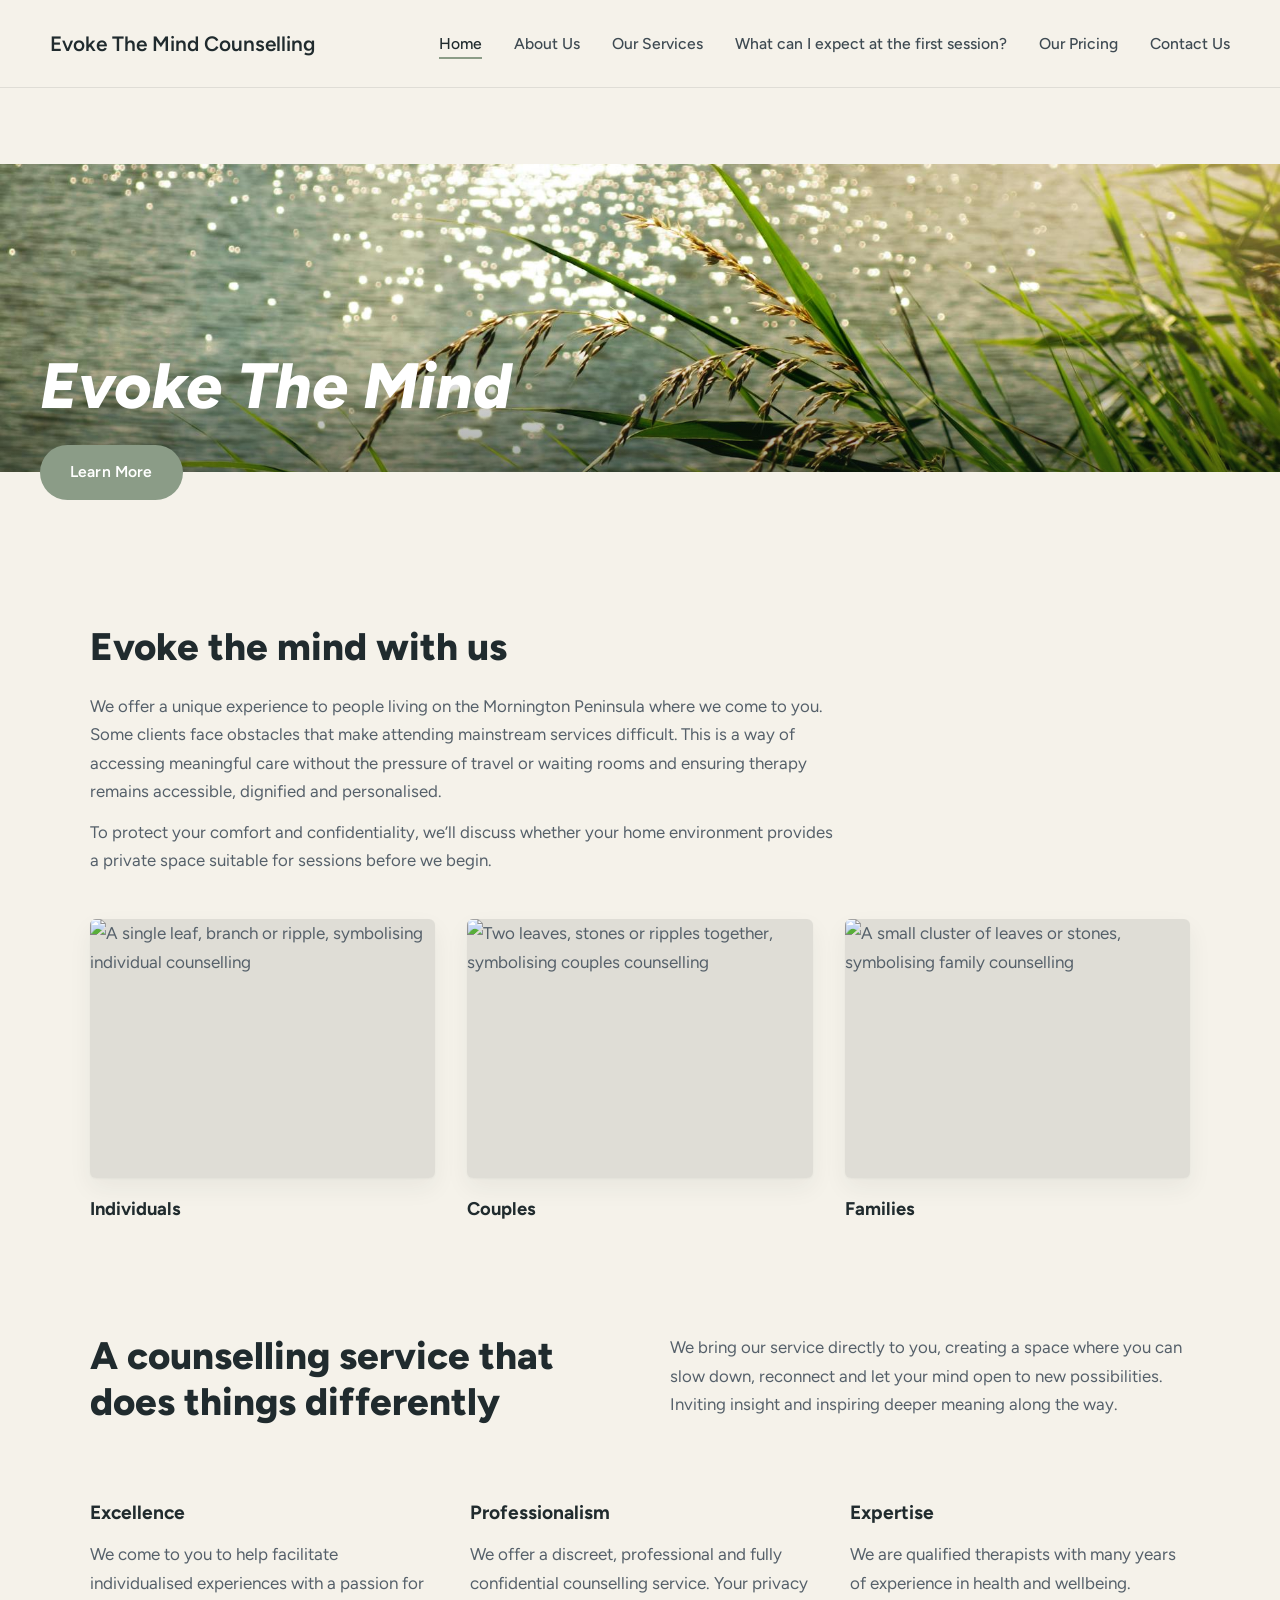
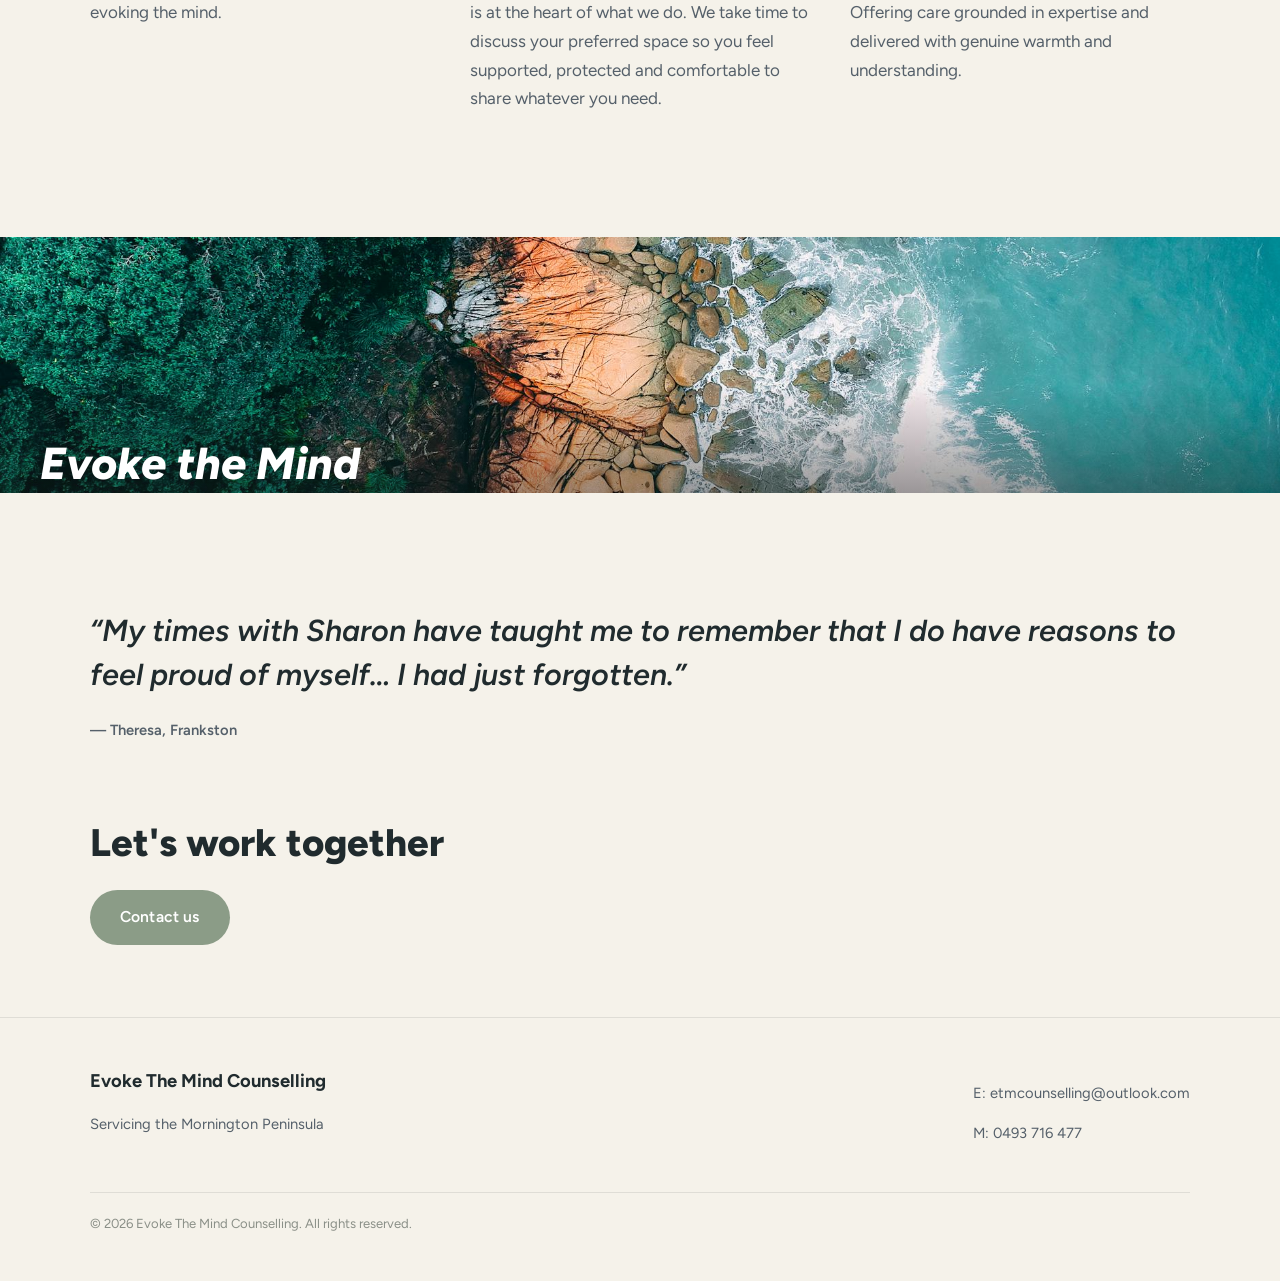
==== commit 9c2aad68: "Add files via upload" ====
--- a/index.html
+++ b/index.html
@@ -83,19 +83,20 @@
   <section>
     <div class="wrap">
       <h2 class="section-title">Evoke the mind with us</h2>
-      <p class="section-intro">We offer a unique experience to people living on the Mornington Peninsula where we come to you. Our aim is to focus on the strengths and abilities you already possess, and to build on these resources at a pace that feels right for you.</p>
+      <p class="section-intro">We offer a unique experience to people living on the Mornington Peninsula where we come to you. Some clients face obstacles that make attending mainstream services difficult. This is a way of accessing meaningful care without the pressure of travel or waiting rooms and ensuring therapy remains accessible, dignified and personalised.</p>
+      <p class="section-intro">To protect your comfort and confidentiality, we&rsquo;ll discuss whether your home environment provides a private space suitable for sessions before we begin.</p>
 
       <div class="stones">
         <div class="stone">
-          <div class="stone-img"><img src="images/individuals.jpg" alt="Individual counselling"></div>
+          <div class="stone-img"><img src="images/individuals.svg" alt="A single leaf, branch or ripple, symbolising individual counselling"></div>
           <p class="stone-label">Individuals</p>
         </div>
         <div class="stone">
-          <div class="stone-img"><img src="images/couples.jpg" alt="Couples counselling"></div>
+          <div class="stone-img"><img src="images/couples.svg" alt="Two leaves, stones or ripples together, symbolising couples counselling"></div>
           <p class="stone-label">Couples</p>
         </div>
         <div class="stone">
-          <div class="stone-img"><img src="images/families.jpg" alt="Family counselling"></div>
+          <div class="stone-img"><img src="images/families.svg" alt="A small cluster of leaves or stones, symbolising family counselling"></div>
           <p class="stone-label">Families</p>
         </div>
       </div>
--- a/css/style.css
+++ b/css/style.css
@@ -0,0 +1,555 @@
+@import url('https://fonts.googleapis.com/css2?family=Figtree:ital,wght@0,400;0,500;0,600;0,700;0,800;1,600;1,700;1,800&display=swap');
+
+:root {
+  --color-bg: #F5F2EA;
+  --color-heading: #202B2E;
+  --color-body: #55606A;
+  --color-nav: #3E4A52;
+  --color-sage: #8B9C87;
+  --color-sage-dark: #75886F;
+  --color-line: rgba(32, 43, 46, 0.1);
+  --font-body: "Figtree", -apple-system, BlinkMacSystemFont, "Segoe UI", sans-serif;
+  --max-width: 1180px;
+}
+
+* { box-sizing: border-box; }
+
+html { scroll-behavior: smooth; }
+
+body {
+  margin: 0;
+  background: var(--color-bg);
+  color: var(--color-body);
+  font-family: var(--font-body);
+  font-size: 17px;
+  line-height: 1.7;
+  -webkit-font-smoothing: antialiased;
+}
+
+a { color: inherit; }
+img { max-width: 100%; display: block; }
+
+.wrap {
+  max-width: var(--max-width);
+  margin: 0 auto;
+  padding: 0 40px;
+}
+
+.skip-link {
+  position: absolute;
+  left: -9999px;
+  top: 0;
+  background: var(--color-heading);
+  color: #fff;
+  padding: 12px 20px;
+  z-index: 100;
+}
+.skip-link:focus { left: 16px; top: 16px; }
+
+:focus-visible { outline: 2px solid var(--color-sage-dark); outline-offset: 3px; }
+
+/* ---------- Header ---------- */
+header.site-header {
+  background: var(--color-bg);
+  border-bottom: 1px solid var(--color-line);
+}
+
+.header-row {
+  display: flex;
+  align-items: center;
+  justify-content: space-between;
+  flex-wrap: wrap;
+  gap: 16px;
+  padding: 26px 0;
+}
+
+.brand {
+  font-family: var(--font-body);
+  font-weight: 600;
+  font-size: 1.3rem;
+  text-decoration: none;
+  color: var(--color-heading);
+}
+.brand em { font-style: normal; }
+
+nav.main-nav ul {
+  list-style: none;
+  display: flex;
+  gap: 32px;
+  margin: 0;
+  padding: 0;
+  flex-wrap: wrap;
+}
+
+nav.main-nav a {
+  text-decoration: none;
+  font-size: 0.98rem;
+  font-weight: 500;
+  color: var(--color-nav);
+  padding-bottom: 4px;
+  border-bottom: 2px solid transparent;
+  transition: border-color 0.2s ease, color 0.2s ease;
+}
+
+nav.main-nav a:hover,
+nav.main-nav a[aria-current="page"] {
+  border-color: var(--color-sage);
+  color: var(--color-heading);
+}
+
+/* ---------- Buttons ---------- */
+.btn {
+  display: inline-flex;
+  align-items: center;
+  gap: 10px;
+  font-family: var(--font-body);
+  font-weight: 600;
+  font-size: 0.98rem;
+  letter-spacing: 0.01em;
+  text-decoration: none;
+  padding: 14px 30px;
+  border-radius: 999px;
+  transition: background 0.2s ease, transform 0.15s ease, box-shadow 0.2s ease;
+  border: none;
+  cursor: pointer;
+}
+
+.btn-sage { background: var(--color-sage); color: #fff; }
+.btn-sage:hover { background: var(--color-sage-dark); transform: translateY(-1px); box-shadow: 0 6px 16px rgba(139,156,135,0.35); }
+
+.btn-outline {
+  background: transparent;
+  border: 1.5px solid var(--color-heading);
+  color: var(--color-heading);
+}
+.btn-outline:hover { background: var(--color-heading); color: #fff; }
+
+/* ---------- Hero (full-width banner) ---------- */
+.hero {
+  position: relative;
+}
+
+.hero-media {
+  position: relative;
+  width: 100%;
+  height: clamp(200px, 24vw, 340px);
+  overflow: hidden;
+  background: var(--color-line);
+}
+.hero-media img {
+  position: absolute;
+  inset: 0;
+  width: 100%;
+  height: 100%;
+  object-fit: cover;
+  display: block;
+}
+.hero-media::after {
+  content: "";
+  position: absolute;
+  left: 0; right: 0; bottom: 0;
+  height: 45%;
+  background: linear-gradient(to top, rgba(16, 22, 20, 0.4), rgba(16, 22, 20, 0));
+  pointer-events: none;
+}
+
+.hero-overlay {
+  position: absolute;
+  left: 0;
+  bottom: 0;
+  z-index: 2;
+  padding: 0 0 48px 40px;
+  max-width: 640px;
+}
+
+.hero h1 {
+  font-family: var(--font-body);
+  font-weight: 800;
+  font-style: italic;
+  font-size: clamp(2.4rem, 5.2vw, 4rem);
+  line-height: 1.05;
+  margin: 0 0 26px;
+  color: #fff;
+}
+
+/* ---------- Sections ---------- */
+section { padding: 76px 0; }
+section.tight { padding: 48px 0; }
+section.flush-top { padding-top: 32px; }
+section.flush-bottom { padding-bottom: 32px; }
+
+h2.section-title {
+  font-family: var(--font-body);
+  font-weight: 800;
+  font-size: clamp(1.9rem, 3vw, 2.5rem);
+  line-height: 1.2;
+  margin: 0 0 22px;
+  color: var(--color-heading);
+}
+
+p.section-intro {
+  font-size: 1.05rem;
+  color: var(--color-body);
+  max-width: 68ch;
+  margin: 0 0 12px;
+}
+
+/* Individuals / Couples / Families */
+.stones {
+  display: grid;
+  grid-template-columns: repeat(3, 1fr);
+  gap: 32px;
+  margin-top: 44px;
+}
+
+.stone-img {
+  width: 100%;
+  aspect-ratio: 4 / 3;
+  border-radius: 6px;
+  overflow: hidden;
+  margin-bottom: 16px;
+  background: var(--color-line);
+  box-shadow: 0 1px 2px rgba(32,43,46,0.04), 0 10px 24px rgba(32,43,46,0.06);
+}
+.stone-img img { width: 100%; height: 100%; object-fit: cover; display: block; }
+
+.stone-label {
+  font-family: var(--font-body);
+  font-weight: 700;
+  font-size: 1.15rem;
+  color: var(--color-heading);
+  margin: 0;
+}
+
+/* Two-column intro row (heading left, paragraph right) */
+.intro-row {
+  display: grid;
+  grid-template-columns: 1fr 1fr;
+  gap: 60px;
+  align-items: start;
+}
+.intro-row .section-title { margin: 0; }
+.intro-row .section-intro { margin: 0; }
+
+/* Full-bleed secondary banner with caption overlay */
+.banner-full {
+  position: relative;
+}
+.banner-media {
+  position: relative;
+  width: 100%;
+  height: clamp(180px, 20vw, 300px);
+  overflow: hidden;
+  background: var(--color-line);
+}
+.banner-media img {
+  position: absolute;
+  inset: 0;
+  width: 100%;
+  height: 100%;
+  object-fit: cover;
+  display: block;
+}
+.banner-media::after {
+  content: "";
+  position: absolute;
+  left: 0; right: 0; bottom: 0;
+  height: 42%;
+  background: linear-gradient(to top, rgba(16, 22, 20, 0.4), rgba(16, 22, 20, 0));
+  pointer-events: none;
+}
+
+.banner-caption {
+  position: absolute;
+  left: 40px;
+  bottom: 40px;
+  z-index: 2;
+}
+.banner-caption h3 {
+  font-family: var(--font-body);
+  font-weight: 800;
+  font-style: italic;
+  font-size: clamp(1.8rem, 3.6vw, 2.8rem);
+  color: #fff;
+  margin: 0;
+}
+
+/* Excellence / Professionalism / Expertise — plain three-column */
+.trait-grid {
+  display: grid;
+  grid-template-columns: repeat(3, 1fr);
+  gap: 40px;
+  margin-top: 8px;
+}
+.trait-grid h3 {
+  font-family: var(--font-body);
+  font-weight: 700;
+  font-size: 1.2rem;
+  margin: 0 0 10px;
+  color: var(--color-heading);
+}
+.trait-grid p { margin: 0; color: var(--color-body); }
+
+/* Testimonial */
+.testimonial { padding: 68px 0 56px; }
+
+.testimonial .quote-mark {
+  font-family: var(--font-body);
+  font-weight: 800;
+  font-style: italic;
+  font-size: 3.4rem;
+  line-height: 1;
+  color: var(--color-sage);
+  display: block;
+  margin-bottom: 4px;
+}
+
+.testimonial blockquote {
+  font-family: var(--font-body);
+  font-weight: 600;
+  font-style: italic;
+  font-size: clamp(1.35rem, 2.6vw, 1.9rem);
+  line-height: 1.45;
+  max-width: 56ch;
+  margin: 0 0 18px;
+  color: var(--color-heading);
+}
+
+.testimonial cite {
+  font-style: normal;
+  font-weight: 600;
+  font-size: 0.92rem;
+  color: var(--color-body);
+}
+
+/* CTA band */
+.cta-band { text-align: left; padding: 20px 0 72px; }
+.cta-band h2 { margin: 0 0 24px; }
+
+.section-cta { margin-top: 56px; }
+.section-cta .section-title { margin-bottom: 24px; }
+
+/* Page heading (plain, on cream bg — no dark banner) */
+.page-heading { padding: 56px 0 8px; }
+
+.page-heading h1 {
+  font-family: var(--font-body);
+  font-weight: 800;
+  font-size: clamp(2.4rem, 5vw, 3.4rem);
+  margin: 0;
+  color: var(--color-heading);
+  line-height: 1.1;
+}
+
+/* Content pages */
+.content-block { max-width: 72ch; }
+.content-block p { color: var(--color-body); font-size: 1.06rem; }
+.content-block.justified p { text-align: justify; text-justify: inter-word; }
+.content-block img { width: 100%; border-radius: 8px; margin: 36px 0; background: var(--color-line); box-shadow: 0 1px 2px rgba(32,43,46,0.03), 0 12px 28px rgba(32,43,46,0.05); }
+
+.list-check {
+  list-style: none;
+  padding: 0;
+  margin: 28px 0;
+  display: flex;
+  flex-direction: column;
+  gap: 16px;
+}
+
+.list-check li {
+  padding-left: 34px;
+  position: relative;
+  color: var(--color-body);
+  font-size: 1.05rem;
+}
+
+.list-check li::before {
+  content: "";
+  position: absolute;
+  left: 0;
+  top: 4px;
+  width: 20px;
+  height: 20px;
+  border-radius: 50%;
+  background: var(--color-sage);
+}
+
+.list-check li::after {
+  content: "";
+  position: absolute;
+  left: 6px;
+  top: 9px;
+  width: 8px;
+  height: 4px;
+  border-left: 2px solid #fff;
+  border-bottom: 2px solid #fff;
+  transform: rotate(-45deg);
+}
+
+/* Services list */
+.services-list { margin-top: 36px; border-top: 1px solid var(--color-line); }
+
+.service-row {
+  display: grid;
+  grid-template-columns: 220px 1fr;
+  gap: 28px;
+  padding: 32px 0;
+  border-bottom: 1px solid var(--color-line);
+}
+
+.service-row h3 {
+  font-family: var(--font-body);
+  font-weight: 700;
+  font-size: 1.3rem;
+  margin: 0;
+  color: var(--color-heading);
+}
+.service-row p { margin: 0; color: var(--color-body); font-size: 1.05rem; }
+
+.service-note {
+  margin-top: 32px;
+  border-left: 3px solid var(--color-sage);
+  padding: 18px 22px;
+  font-size: 0.98rem;
+  color: var(--color-body);
+}
+
+/* Pricing cards */
+.pricing-grid {
+  display: grid;
+  grid-template-columns: repeat(3, 1fr);
+  gap: 26px;
+  margin-top: 40px;
+}
+
+.price-card {
+  background: #fff;
+  border-radius: 10px;
+  padding: 34px 28px;
+  border: 1px solid var(--color-line);
+  box-shadow: 0 1px 2px rgba(32,43,46,0.03), 0 12px 28px rgba(32,43,46,0.05);
+}
+
+.price-card .kicker {
+  font-size: 0.82rem;
+  font-weight: 700;
+  letter-spacing: 0.04em;
+  text-transform: uppercase;
+  color: var(--color-sage-dark);
+  margin-bottom: 10px;
+}
+
+.price-card .amount {
+  font-family: var(--font-body);
+  font-weight: 800;
+  font-size: 2.3rem;
+  color: var(--color-heading);
+  margin: 0 0 16px;
+}
+
+.price-card ul { list-style: none; padding: 0; margin: 0 0 14px; display: flex; flex-direction: column; gap: 10px; }
+.price-card ul li { padding-left: 24px; position: relative; font-size: 0.95rem; color: var(--color-body); }
+.price-card ul li::before { content: "✓"; position: absolute; left: 0; color: var(--color-sage-dark); font-weight: 700; }
+
+.price-card .fine-print { font-size: 0.8rem; color: #8b8f80; margin-top: 14px; }
+
+.concession-box {
+  margin-top: 48px;
+  background: #fff;
+  border: 1px solid var(--color-line);
+  border-radius: 10px;
+  padding: 36px 40px;
+  display: grid;
+  grid-template-columns: 1fr 1fr;
+  gap: 32px;
+  box-shadow: 0 1px 2px rgba(32,43,46,0.03), 0 12px 28px rgba(32,43,46,0.05);
+}
+
+.concession-box h3 {
+  font-family: var(--font-body);
+  font-weight: 700;
+  font-size: 1.35rem;
+  margin: 0 0 8px;
+  color: var(--color-heading);
+}
+.concession-note { margin: 0; color: var(--color-body); }
+
+.concession-item {
+  display: flex;
+  justify-content: space-between;
+  padding: 12px 0;
+  border-bottom: 1px solid var(--color-line);
+  font-size: 0.98rem;
+}
+.concession-item span:last-child { font-weight: 700; color: var(--color-sage-dark); }
+
+/* Contact page */
+.contact-grid { display: grid; grid-template-columns: 1fr 1fr; gap: 60px; margin-top: 36px; }
+.contact-detail { display: flex; flex-direction: column; gap: 26px; }
+
+.contact-item .label {
+  font-size: 0.8rem;
+  font-weight: 700;
+  letter-spacing: 0.04em;
+  text-transform: uppercase;
+  color: var(--color-sage-dark);
+  margin-bottom: 6px;
+}
+
+.contact-item a { text-decoration: none; font-size: 1.15rem; color: var(--color-heading); font-weight: 600; }
+.contact-item a:hover { color: var(--color-sage-dark); }
+.contact-item p { margin: 0; font-size: 1.05rem; color: var(--color-body); }
+.contact-lede { color: var(--color-body); font-size: 1.05rem; margin: 0 0 8px; }
+
+.hours-table { width: 100%; border-collapse: collapse; margin-top: 8px; }
+.hours-table td { padding: 9px 0; border-bottom: 1px solid var(--color-line); font-size: 0.95rem; }
+.hours-table td:last-child { text-align: right; color: var(--color-body); }
+
+.form-card { background: #fff; border: 1px solid var(--color-line); border-radius: 10px; padding: 36px; box-shadow: 0 1px 2px rgba(32,43,46,0.03), 0 12px 28px rgba(32,43,46,0.05); }
+.form-field { margin-bottom: 20px; }
+.form-field label { display: block; font-size: 0.85rem; font-weight: 700; margin-bottom: 8px; color: var(--color-heading); }
+.form-field input, .form-field textarea {
+  width: 100%;
+  padding: 12px 14px;
+  border: 1.5px solid var(--color-line);
+  border-radius: 6px;
+  font-family: var(--font-body);
+  font-size: 0.98rem;
+  background: #fff;
+  transition: border-color 0.2s ease;
+}
+.form-field input:focus, .form-field textarea:focus {
+  border-color: var(--color-sage);
+  outline: none;
+}
+.form-field textarea { min-height: 130px; resize: vertical; }
+
+/* ---------- Footer ---------- */
+footer.site-footer { border-top: 1px solid var(--color-line); padding: 48px 0 32px; }
+.footer-inner { display: flex; justify-content: space-between; flex-wrap: wrap; gap: 24px; }
+.footer-brand { font-family: var(--font-body); font-weight: 700; font-size: 1.15rem; color: var(--color-heading); margin: 0 0 8px; }
+.footer-meta { font-size: 0.92rem; color: var(--color-body); }
+.footer-meta a { text-decoration: none; }
+.footer-meta a:hover { color: var(--color-sage-dark); }
+.footer-copy { margin-top: 32px; padding-top: 20px; border-top: 1px solid var(--color-line); font-size: 0.82rem; color: #8b9088; }
+
+/* ---------- Responsive ---------- */
+@media (max-width: 860px) {
+  .stones { grid-template-columns: 1fr; gap: 28px; }
+  .intro-row { grid-template-columns: 1fr; gap: 20px; }
+  .trait-grid { grid-template-columns: 1fr; gap: 28px; }
+  .banner-caption { left: 24px; bottom: 24px; }
+  .pricing-grid { grid-template-columns: 1fr; }
+  .concession-box { grid-template-columns: 1fr; padding: 28px 24px; }
+  .contact-grid { grid-template-columns: 1fr; gap: 36px; }
+  .service-row { grid-template-columns: 1fr; gap: 8px; }
+  nav.main-nav ul { gap: 16px 20px; }
+  .footer-inner { flex-direction: column; }
+  .hero-overlay { padding: 0 24px 40px; max-width: 100%; }
+  .wrap { padding: 0 24px; }
+}
+
+@media (prefers-reduced-motion: reduce) {
+  html { scroll-behavior: auto; }
+  * { transition: none !important; }
+}
